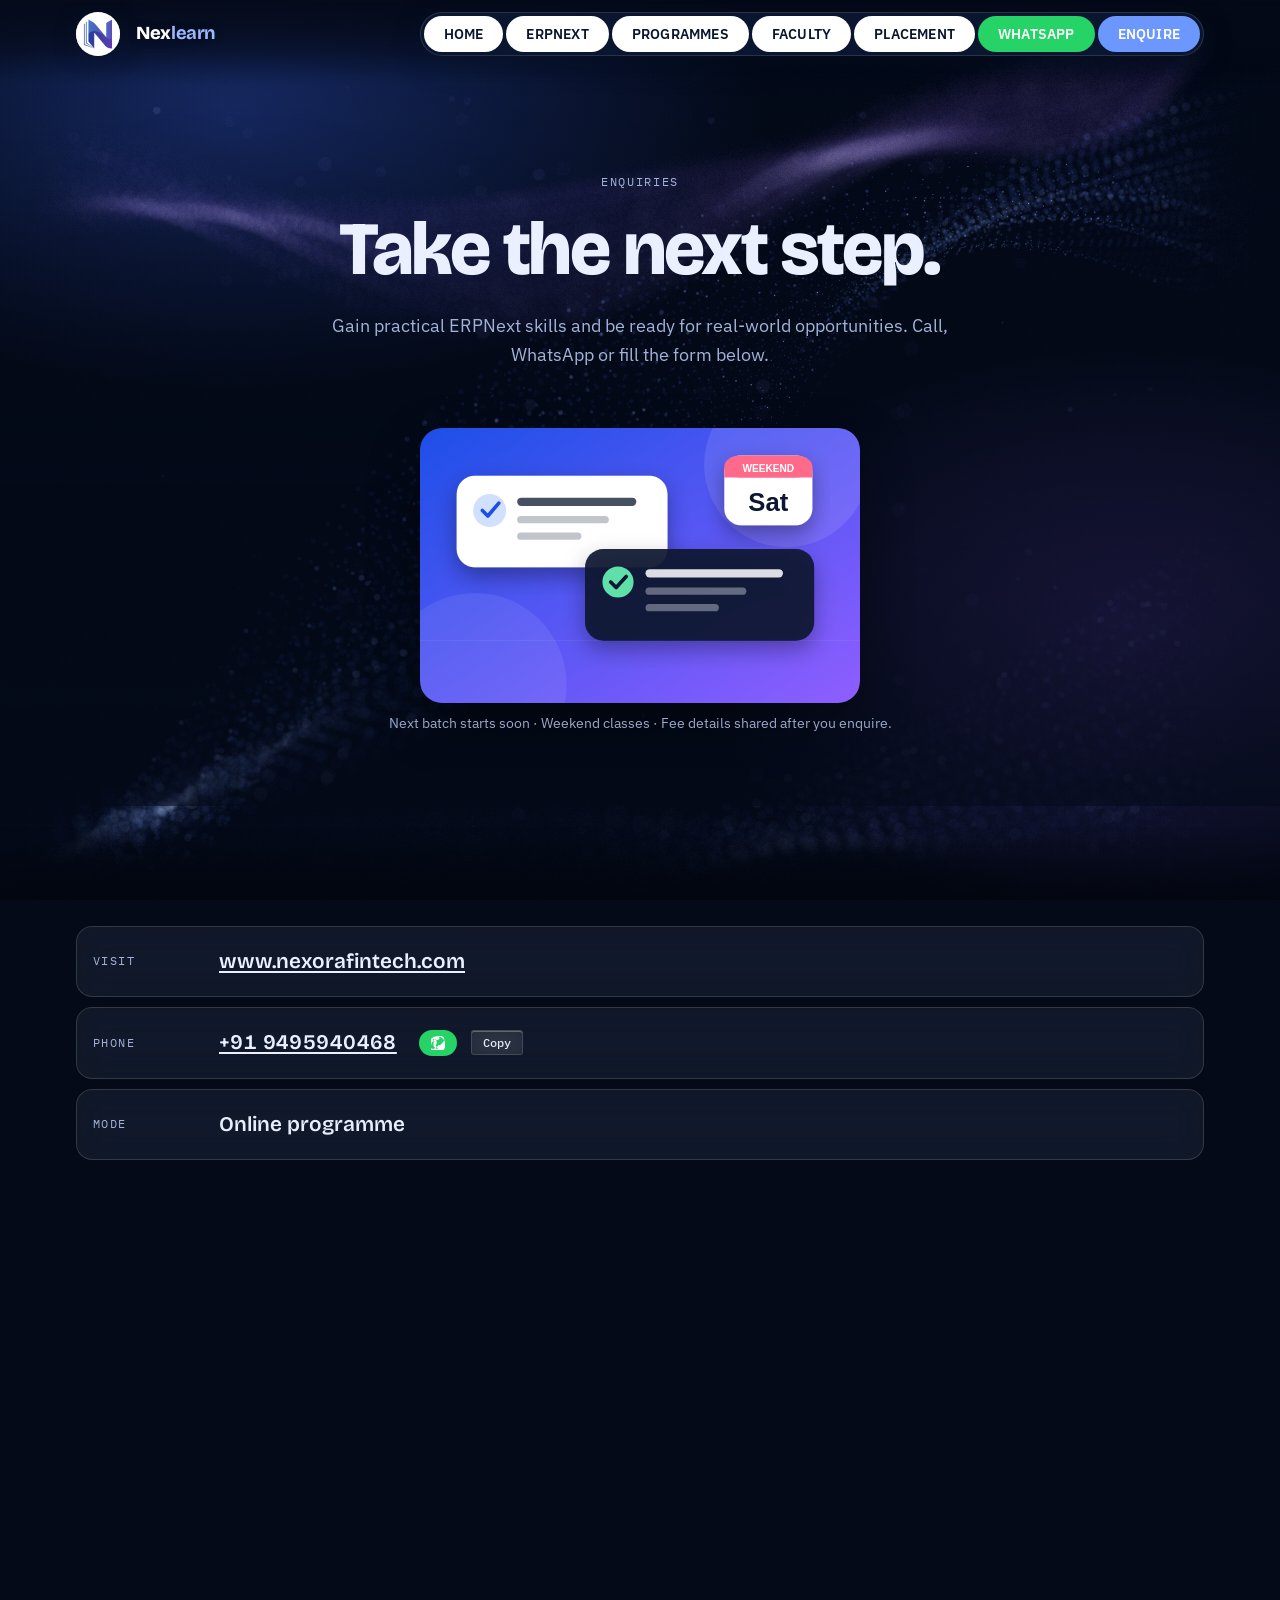
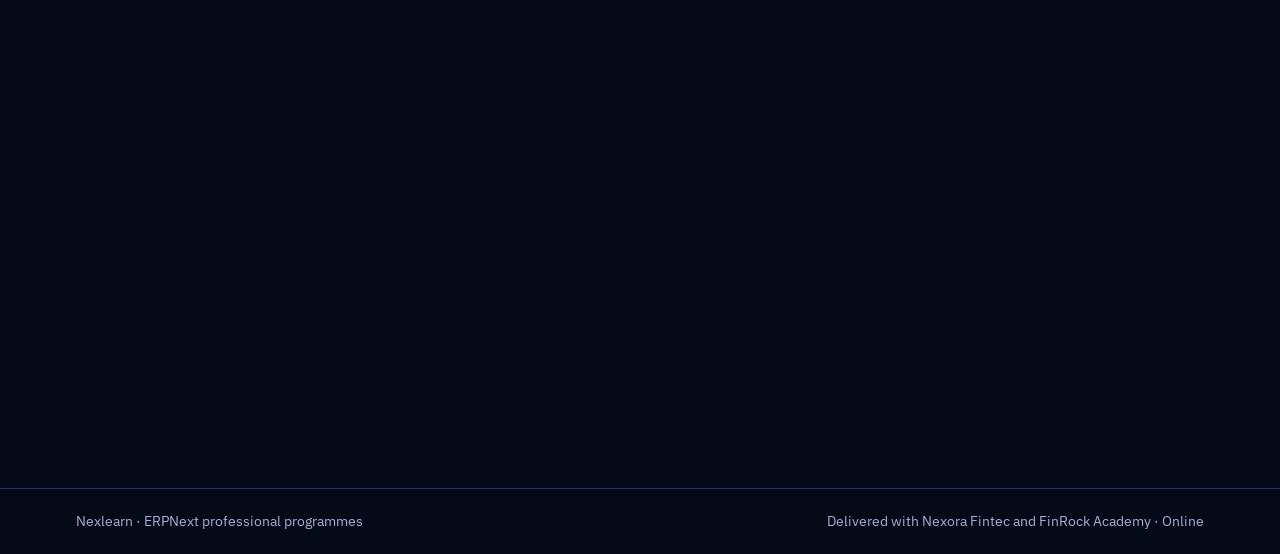
==== enquire.html @ 94a45666 "v1 completed" ====
<!doctype html>
<html lang="en" data-theme="dark">
<head>
  <meta charset="utf-8">
  <meta name="viewport" content="width=device-width,initial-scale=1,viewport-fit=cover">
  <meta name="claude:viewport-fit-sides" content="cover">
  <meta name="theme-color" content="#040A18">
  <meta name="color-scheme" content="dark">
  <meta name="description" content="Send us your enquiry about Nexlearn ERPNext programmes. Call, WhatsApp or fill the form.">
  <title>Enquire · Nexlearn</title>
  <link rel="preconnect" href="https://fonts.googleapis.com">
  <link rel="preconnect" href="https://fonts.gstatic.com" crossorigin>
  <link rel="stylesheet" href="https://fonts.googleapis.com/css2?family=Bricolage+Grotesque:opsz,wght@12..96,500..800&family=IBM+Plex+Sans:wght@400;500;600&family=IBM+Plex+Mono:wght@400;500&display=swap">
  <link rel="icon" href="data:image/svg+xml,%3Csvg xmlns='http://www.w3.org/2000/svg' viewBox='0 0 32 32'%3E%3Crect width='32' height='32' rx='6' fill='%231D4FE8'/%3E%3Cpath d='M9.5 23V9.5L22.5 22.5V9' fill='none' stroke='%23FFFFFF' stroke-width='3' stroke-linecap='round' stroke-linejoin='round'/%3E%3C/svg%3E">
  <link rel="stylesheet" href="assets/css/style.css?v=22">
</head>
<body>
<div class="fibers-bg" id="fibers-bg" aria-hidden="true"></div>
<div class="edge-blur edge-blur--top" aria-hidden="true">
  <div class="eb-layer" style="--blur:5px"></div>
  <div class="eb-layer" style="--blur:14px"></div>
  <div class="eb-layer" style="--blur:28px"></div>
</div>
<div class="edge-blur edge-blur--bottom" aria-hidden="true">
  <div class="eb-layer" style="--blur:5px"></div>
  <div class="eb-layer" style="--blur:14px"></div>
  <div class="eb-layer" style="--blur:28px"></div>
</div>
<header class="site-head">
  <div class="pn-wrap">
    <a class="pn-logo" href="index.html" aria-label="Nexlearn home"><img src="assets/img/nexlearn-mark.png" alt="Nexlearn logo" width="44" height="44"></a>
    <a class="pn-brand" href="index.html" aria-hidden="true" tabindex="-1">Nex<b>learn</b></a>
    <nav class="pill-nav" aria-label="Main">
      <button class="nav-toggle" aria-label="Menu" aria-expanded="false" aria-controls="nav-panel"><span class="nav-toggle-bar"></span><span class="nav-toggle-bar"></span><span class="nav-toggle-bar"></span></button>
      <ul class="pill-list" id="nav-list">
        <li><a href="index.html" class="pill-item"><span class="hover-circle" aria-hidden="true"></span><span class="label">Home</span></a></li>
        <li><a href="erpnext.html" class="pill-item"><span class="hover-circle" aria-hidden="true"></span><span class="label">ERPNext</span></a></li>
        <li><a href="programmes.html" class="pill-item"><span class="hover-circle" aria-hidden="true"></span><span class="label">Programmes</span></a></li>
        <li><a href="faculty.html" class="pill-item"><span class="hover-circle" aria-hidden="true"></span><span class="label">Faculty</span></a></li>
        <li><a href="placement.html" class="pill-item"><span class="hover-circle" aria-hidden="true"></span><span class="label">Placement</span></a></li>
        <li><a href="https://wa.me/919495940468" target="_blank" rel="noopener" class="pill-item pill-wa"><span class="hover-circle" aria-hidden="true"></span><span class="label">WhatsApp</span></a></li>
        <li><a href="enquire.html" class="pill-item pill-cta active"><span class="hover-circle" aria-hidden="true"></span><span class="label">Enquire</span></a></li>
      </ul>
    </nav>

    <div class="staggered-menu" id="nav-panel" aria-hidden="true">
      <div class="sm-scrim" aria-hidden="true"></div>
      <div class="sm-prelayers" aria-hidden="true">
        <div class="sm-prelayer" style="background: var(--band-accent)"></div>
        <div class="sm-prelayer" style="background: rgba(108, 151, 255, 0.30)"></div>
        <div class="sm-prelayer" style="background: var(--band-line)"></div>
      </div>
      <div class="sm-panel">
        <ul class="sm-list" role="list">
          <li><a href="index.html" class="sm-item" data-index="01"><span class="sm-label">Home</span></a></li>
          <li><a href="erpnext.html" class="sm-item" data-index="02"><span class="sm-label">ERPNext</span></a></li>
          <li><a href="programmes.html" class="sm-item" data-index="03"><span class="sm-label">Programmes</span></a></li>
          <li><a href="faculty.html" class="sm-item" data-index="04"><span class="sm-label">Faculty</span></a></li>
          <li><a href="placement.html" class="sm-item" data-index="05"><span class="sm-label">Placement</span></a></li>
          <li><a href="https://wa.me/919495940468" target="_blank" rel="noopener" class="sm-item sm-item-wa" data-index="06"><span class="sm-label">WhatsApp</span></a></li>
          <li><a href="enquire.html" class="sm-item sm-item-cta" data-index="07"><span class="sm-label">Enquire</span></a></li>
        </ul>
      </div>
    </div>
  </div>
</header>

<main>
  <section class="band hero reveal center-hero" aria-labelledby="page-title">
    <div class="wrap">
      <div class="hero-grid">
        <div>
          <p class="eyebrow">Enquiries</p>
          <h1 id="page-title">Take the next step.</h1>
          <p class="lead">Gain practical ERPNext skills and be ready for real-world opportunities. Call, WhatsApp or fill the form below.</p>
          <img class="enquire-art" src="assets/img/art/enquire-art.svg" width="480" height="300" alt="Illustration of enquiry confirmation cards and a weekend class calendar" loading="lazy" decoding="async">
          <p class="batch-info">Next batch starts soon · Weekend classes · Fee details shared after you enquire.</p>
        </div>
      </div>
    </div>
  </section>

  <section class="reveal reveal-delay-1">
    <div class="wrap">
      <dl class="contact">
        <div><dt>Visit</dt><dd><a href="https://www.nexorafintech.com" target="_blank" rel="noopener">www.nexorafintech.com</a></dd></div>
        <div>
          <dt>Phone</dt>
          <dd>
            <span class="line-copy"><a href="tel:+919495940468"><span class="num" id="ph1">+91 9495940468</span></a><a href="https://wa.me/919495940468" target="_blank" rel="noopener" class="wa-pill"><svg viewBox="0 0 24 24" fill="#fff" aria-hidden="true"><path d="M20.54 4.62c-5.65-5.65-14.78-5.65-20.43 0-5.65 5.66-5.65 14.79 0 20.44 2.83 2.83 6.54 4.38 10.22 4.38s7.39-1.55 10.22-4.37c5.65-5.65 5.65-14.78 0-20.43zM12 22c-4.42 0-8-3.58-8-8a7.94 7.94 0 0 1 2.19-5.63l-2.58-1.14a1 1 0 0 1 .6-1.85l3.24 1.66c.59.3 1.25.45 1.89.45.28 0 .57-.08.84-.24l2.93-1.15a7.6 7.6 0 0 0 1.75-2.34l-1.73-3.1a1 1 0 0 1 .29-.95l1.41-1.41c.4-.4 1.08-.22 1.2.19l3.1 1.73a7.6 7.6 0 0 0 2.33 1.75l1.15 2.93c.16.27.24.56.24.84 0 .64-.15 1.3-.45 1.89l-1.66 3.24c-.15.3-.42.58-.85.61a1 1 0 0 1-.53-.11L18 13.82a7.9 7.9 0 0 1-5.63 2.19C8.42 22 4.84 22 4 22a7.94 7.94 0 0 1-5.63-2.19C.2 19.18-.37 15.6 1.01 12.42c.7-1.61 2.1-2.89 3.71-3.44l1.14-2.58a1 1 0 0 1 1.85-.6l1.66 3.24c.3.59.45 1.25.45 1.89 0 .64-.08 1.24-.24 1.84l-1.15 2.93c-.09.27-.24.53-.39.79z"/></svg></a><button type="button" class="copy" data-target="ph1">Copy</button></span>
          </dd>
        </div>
        <div><dt>Mode</dt><dd>Online programme</dd></div>
      </dl>
    </div>
  </section>

  <section class="band reveal reveal-delay-2">
    <div class="wrap">
      <form class="enquire-form" name="enquiry" method="POST" action="https://formspree.io/f/your-form-id-here" novalidate>
        <!-- Replace the action above with your Formspree/Netlify endpoint to receive submissions. -->
        <div class="sec-head" style="margin-bottom:24px">
          <p class="eyebrow">Send us your details</p>
          <h2 style="margin:0 0 8px">We'll get back within one working day.</h2>
        </div>
        <div class="form-grid">
          <div>
            <label for="enq-name">Full name <span class="req" style="color:var(--accent)">*</span></label>
            <input type="text" id="enq-name" name="name" required placeholder="e.g. Aarti Sharma">
          </div>
          <div>
            <label for="enq-phone">WhatsApp phone <span class="req" style="color:var(--accent)">*</span></label>
            <input type="tel" id="enq-phone" name="phone" required placeholder="+91 98765 43210">
          </div>
          <div style="grid-column:1 / -1">
            <label for="enq-track">Track you're interested in</label>
            <div class="glide-select">
              <select id="enq-track" name="track">
                <option value="">Let us help you decide</option>
                <option value="functional">ERPNext Functional Learning</option>
                <option value="development">ERPNext Development Programme</option>
              </select>
            </div>
          </div>
          <div style="grid-column:1 / -1">
            <label for="enq-message">Message</label>
            <textarea id="enq-message" name="message" rows="4" placeholder="Tell us your background and when you'd like to start."></textarea>
          </div>
          <div style="grid-column:1 / -1; display:flex; gap:10px; align-items:flex-start">
            <button type="submit" class="btn btn-primary">Send enquiry</button>
            <div id="enq-toast" class="swipe-toast"></div>
          </div>
        </div>
      </form>
    </div>
  </section>
</main>

<footer>
  <div class="wrap">
    <span>Nexlearn · ERPNext professional programmes</span>
    <span>Delivered with Nexora Fintec and FinRock Academy · Online</span>
  </div>
</footer>
  <script src="assets/js/ghost-fibers.js" defer></script>
  <script src="assets/js/script.js?v=11" defer></script>
</body>
</html>
---- assets/css/style.css ----
body{margin:0}img{max-width:100%;height:auto}[hidden]:not([hidden=until-found i]){display:none!important}


/* Layout: ruled-ledger editorial page. Two dark bands (hero, enquiry) frame light ledger sections.
   The one bold move is the hero's linked document chain, Enquiry to Payment, in real ERPNext document names. */
:root {
  --font-display: "Bricolage Grotesque", "Helvetica Neue", Arial, sans-serif;
  --font-body: "IBM Plex Sans", system-ui, -apple-system, "Segoe UI", sans-serif;
  --font-mono: "IBM Plex Mono", ui-monospace, Menlo, Consolas, monospace;

  --paper: #F2F5FA;
  --card: #FFFFFF;
  --ink: #0A1630;
  --muted: #4B5877;
  --line: #D3DBEA;
  --accent: #1D4FE8;
  --on-accent: #FFFFFF;
  --accent-soft: #E3EBFF;
  --notice-bg: #FFF1D6;
  --notice-line: #E2B866;
  --notice-ink: #5A3A00;

  --band: #0A1630;
  --band-card: #101F42;
  --band-ink: #EAF0FF;
  --band-muted: #A3B3D8;
  --band-line: #25375F;
  --band-accent: #6C97FF;
  --band-ok: #5FE0A8;
  --band-ok-line: #1E5A44;
}
@media (prefers-color-scheme: dark) {
  :root:not([data-theme="light"]) {
    --paper: #070E20;
    --card: #0E1932;
    --ink: #E7EDFA;
    --muted: #9AA9CA;
    --line: #1F2E50;
    --accent: #6C97FF;
    --on-accent: #07102A;
    --accent-soft: #14244A;
    --notice-bg: #2E2208;
    --notice-line: #7A5A1A;
    --notice-ink: #FFD99A;
    --band: #040A18;
    --band-card: #0B1630;
    color-scheme: dark;
  }
}
:root[data-theme="dark"] {
  --paper: #070E20;
  --card: #0E1932;
  --ink: #E7EDFA;
  --muted: #9AA9CA;
  --line: #1F2E50;
  --accent: #6C97FF;
  --on-accent: #07102A;
  --accent-soft: #14244A;
  --notice-bg: #2E2208;
  --notice-line: #7A5A1A;
  --notice-ink: #FFD99A;
  --band: #040A18;
  --band-card: #0B1630;
  color-scheme: dark;
}

*, *::before, *::after { box-sizing: border-box; }
html { scroll-behavior: smooth; }
@media (prefers-reduced-motion: reduce) { html { scroll-behavior: auto; } }
body {
  background: var(--paper);
  color: var(--ink);
  font-family: var(--font-body);
  font-size: 16px;
  line-height: 1.6;
  -webkit-font-smoothing: antialiased;
}
body::before {
  content: "";
  position: fixed;
  inset: 0 0 auto;
  height: env(safe-area-inset-top, 0px);
  background: var(--paper);
  z-index: 40;
}
h1, h2, h3, h4 { font-family: var(--font-display); text-wrap: balance; margin: 0; line-height: 1.08; letter-spacing: -0.015em; }
p { margin: 0; }
ul, ol { margin: 0; padding: 0; list-style: none; }
a { color: var(--accent); text-underline-offset: 3px; }
:focus-visible { outline: 2px solid var(--accent); outline-offset: 3px; }
.band :focus-visible { outline-color: var(--band-accent); }

.wrap {
  max-width: 1160px;
  margin-inline: auto;
  padding-left: max(16px, env(safe-area-inset-left, 0px));
  padding-right: max(16px, env(safe-area-inset-right, 0px));
  padding-block: clamp(56px, 9vw, 104px);
}
section[id] { scroll-margin-top: 64px; }

.eyebrow {
  font-family: var(--font-mono);
  font-size: 0.75rem;
  letter-spacing: 0.14em;
  text-transform: uppercase;
  color: var(--muted);
}
.band .eyebrow { color: var(--band-muted); }
h2 { font-size: clamp(1.9rem, 4.2vw, 3rem); font-weight: 700; }
.lead { font-size: 1.125rem; color: var(--muted); max-width: 62ch; }
.band .lead { color: var(--band-muted); }
.sec-head { display: grid; gap: 16px; margin-bottom: clamp(32px, 5vw, 56px); }

.brand { display: inline-flex; align-items: center; gap: 10px; text-decoration: none; color: var(--ink); font-family: var(--font-display); font-weight: 700; font-size: 1.3rem; letter-spacing: -0.02em; }
.brand b { color: var(--accent); font-weight: 700; }
.brand-mark { width: 48px; height: 48px; flex: none; border-radius: 10px; display: block; }
.nav { display: flex; align-items: center; gap: 24px; font-size: 0.9rem; }
.nav a:not(.btn) { color: var(--muted); text-decoration: none; font-weight: 500; }
.nav a:not(.btn):hover { color: var(--ink); }
@media (max-width: 820px) { .nav a:not(.btn) { display: none; } }

.btn {
  display: inline-flex; align-items: center; justify-content: center; gap: 8px;
  padding: 11px 24px; border-radius: 9999px; border: 1px solid transparent;
  font: 600 0.95rem var(--font-body); text-decoration: none; cursor: pointer;
}
.btn-primary { background: var(--accent); color: var(--on-accent); }
.btn-primary:hover { filter: brightness(1.08); }
.btn-ghost { border-color: var(--line); color: var(--ink); background: transparent; }
.btn-ghost:hover { border-color: var(--accent); }
.band .btn-primary { background: var(--band-accent); color: #07102A; }
.band .btn-ghost { border-color: var(--band-line); color: var(--band-ink); }
.band .btn-ghost:hover { border-color: var(--band-accent); }

/* Bands */
.band { background: var(--band); color: var(--band-ink); }

/* Hero */
.hero .wrap { padding-top: clamp(40px, 7vw, 80px); padding-bottom: clamp(40px, 6vw, 72px); }
.hero-grid { display: grid; grid-template-columns: minmax(0, 1.08fr) minmax(0, 0.92fr); gap: clamp(32px, 5vw, 64px); align-items: center; }
@media (max-width: 920px) { .hero-grid { grid-template-columns: minmax(0, 1fr); } }
.hero h1 { font-size: clamp(2.5rem, 6.2vw, 4.7rem); font-weight: 800; margin: 18px 0 22px; letter-spacing: -0.03em; }
.hero h1 em { font-style: normal; color: var(--band-accent); }
.hero .lead { margin-bottom: 30px; }
.cta-row { display: flex; flex-wrap: wrap; gap: 12px; }
.facts { display: grid; grid-template-columns: repeat(4, minmax(0, 1fr)); gap: 0; margin: clamp(40px, 6vw, 64px) 0 0; border-top: 1px solid var(--band-line); }
.facts div { padding: 18px 20px 0 0; }
.facts dt { font-family: var(--font-mono); font-size: 0.72rem; letter-spacing: 0.12em; text-transform: uppercase; color: var(--band-muted); }
.facts dd { margin: 6px 0 0; font-family: var(--font-display); font-weight: 600; font-size: 1.25rem; line-height: 1.2; }
.facts dd small { display: block; font: 400 0.85rem var(--font-body); color: var(--band-muted); margin-top: 2px; }
@media (max-width: 760px) { .facts { grid-template-columns: repeat(2, minmax(0, 1fr)); } .facts div { padding-bottom: 14px; } }

/* Document chain */
.flow { background: var(--band-card); border: 1px solid var(--band-line); border-radius: 6px; padding: 20px 22px 18px; }
.flow-head { display: flex; justify-content: space-between; gap: 12px; flex-wrap: wrap; font-family: var(--font-mono); font-size: 0.72rem; letter-spacing: 0.12em; text-transform: uppercase; color: var(--band-muted); padding-bottom: 14px; border-bottom: 1px solid var(--band-line); }
.doc { position: relative; display: grid; grid-template-columns: 14px minmax(0, 1fr) auto; column-gap: 16px; align-items: center; padding: 15px 0; }
.doc:not(:last-child)::after { content: ""; position: absolute; left: 6px; top: 38px; bottom: -15px; width: 2px; background: var(--band-line); }
.node { width: 14px; height: 14px; border-radius: 50%; background: var(--band-accent); animation: pulse 4s infinite; }
.doc:nth-child(2) .node { animation-delay: 0.6s; }
.doc:nth-child(3) .node { animation-delay: 1.2s; }
.doc:nth-child(4) .node { animation-delay: 1.8s; }
.doc:nth-child(5) .node { animation-delay: 2.4s; }
@keyframes pulse { 0%, 55%, 100% { box-shadow: 0 0 0 0 rgba(108, 151, 255, 0); } 25% { box-shadow: 0 0 0 7px rgba(108, 151, 255, 0.28); } }
@media (prefers-reduced-motion: reduce) { .node { animation: none; } }
.doc-type { display: block; font-family: var(--font-display); font-weight: 600; font-size: 1.05rem; }
.doc-id { display: block; font-family: var(--font-mono); font-size: 0.78rem; color: var(--band-muted); overflow-wrap: anywhere; }
.doc-side { display: grid; justify-items: end; gap: 5px; text-align: right; }
.amt { font-family: var(--font-mono); font-size: 0.85rem; font-variant-numeric: tabular-nums; }
.pill { font-family: var(--font-mono); font-size: 0.66rem; letter-spacing: 0.1em; text-transform: uppercase; padding: 2px 8px; border-radius: 3px; border: 1px solid var(--band-line); color: var(--band-muted); }
.pill.ok { color: var(--band-ok); border-color: var(--band-ok-line); }
.flow-foot { margin-top: 6px; padding-top: 14px; border-top: 1px solid var(--band-line); font-size: 0.85rem; color: var(--band-muted); }
@media (max-width: 480px) {
  .doc { grid-template-columns: 14px minmax(0, 1fr); row-gap: 8px; }
  .doc-side { grid-column: 2; justify-items: start; text-align: left; grid-auto-flow: column; justify-content: start; gap: 10px; align-items: center; }
}

/* ERPNext overview */
.split { display: grid; grid-template-columns: minmax(0, 0.8fr) minmax(0, 1.2fr); gap: clamp(32px, 6vw, 80px); align-items: start; }
@media (max-width: 880px) { .split { grid-template-columns: minmax(0, 1fr); } }
.split .sticky { position: sticky; top: 96px; display: grid; gap: 18px; }
@media (max-width: 880px) { .split .sticky { position: static; } }
.modules li { display: grid; grid-template-columns: minmax(0, 190px) minmax(0, 1fr); gap: 8px 24px; padding: 16px 0; border-top: 1px solid var(--line); }
.modules li:last-child { border-bottom: 1px solid var(--line); }
.modules strong { font-family: var(--font-display); font-weight: 600; font-size: 1.15rem; }
.modules span { color: var(--muted); }

.benefits { display: grid; grid-template-columns: repeat(3, minmax(0, 1fr)); margin-top: clamp(40px, 6vw, 72px); border-top: 2px solid var(--ink); }
.benefits li { padding: 14px 16px 14px 0; border-bottom: 1px solid var(--line); font-weight: 500; display: flex; gap: 10px; align-items: baseline; }
.benefits li::before { content: ""; flex: none; width: 8px; height: 8px; background: var(--accent); transform: translateY(-1px); }
@media (max-width: 720px) { .benefits { grid-template-columns: minmax(0, 1fr); } }

.adopt-head { display: flex; flex-wrap: wrap; align-items: end; justify-content: space-between; gap: 24px; margin: clamp(56px, 8vw, 96px) 0 24px; }
.big-stat { font-family: var(--font-display); font-weight: 800; font-size: clamp(2.6rem, 7vw, 4.6rem); line-height: 1; letter-spacing: -0.03em; font-variant-numeric: tabular-nums; }
.big-stat small { display: block; font: 400 0.95rem var(--font-body); letter-spacing: 0; color: var(--muted); margin-top: 8px; }
.table-scroll { overflow-x: auto; }
table.ledger, table.adopt { width: 100%; border-collapse: collapse; }
.ledger th, .ledger td, .adopt th, .adopt td { text-align: left; vertical-align: top; padding: 13px 16px 13px 0; border-top: 1px solid var(--line); }
.ledger thead th, .adopt thead th { font-family: var(--font-mono); font-size: 0.72rem; letter-spacing: 0.12em; text-transform: uppercase; color: var(--muted); font-weight: 500; border-top: 2px solid var(--ink); }
.adopt tbody th { font-family: var(--font-display); font-weight: 600; font-size: 1.05rem; white-space: nowrap; }
.adopt td { color: var(--muted); }
.adopt tbody tr:last-child > * , .ledger tbody tr:last-child > * { border-bottom: 1px solid var(--line); }
.industries { margin-top: 20px; font-family: var(--font-mono); font-size: 0.8rem; letter-spacing: 0.04em; color: var(--muted); }
@media (max-width: 640px) {
  .adopt thead { display: none; }
  .adopt, .adopt tbody, .adopt tr, .adopt th, .adopt td { display: block; }
  .adopt tr { padding: 14px 0; border-top: 1px solid var(--line); }
  .adopt th, .adopt td { border: 0 !important; padding: 0; }
  .adopt tbody th { font-size: 1.1rem; }
}

/* Tracks */
.chooser { border: 1px solid var(--line); background: var(--card); border-radius: 6px; padding: clamp(18px, 3vw, 28px); display: grid; grid-template-columns: minmax(0, 1.1fr) minmax(0, 0.9fr); gap: clamp(20px, 4vw, 48px); margin-bottom: clamp(32px, 5vw, 56px); }
@media (max-width: 860px) { .chooser { grid-template-columns: minmax(0, 1fr); } }
.chooser fieldset { border: 0; margin: 0; padding: 0; min-width: 0; display: grid; gap: 8px; }
.chooser legend { font-family: var(--font-display); font-weight: 700; font-size: 1.3rem; padding: 0; margin-bottom: 12px; }
.opt { display: block; cursor: pointer; }
.opt input { position: absolute; opacity: 0; width: 1px; height: 1px; }
.opt span { display: block; padding: 12px 14px 12px 42px; border: 1px solid var(--line); border-radius: 4px; position: relative; font-weight: 500; }
.opt span::before { content: ""; position: absolute; left: 14px; top: 50%; width: 16px; height: 16px; border: 2px solid var(--muted); border-radius: 50%; transform: translateY(-50%); }
.opt input:checked + span { border-color: var(--accent); background: var(--accent-soft); }
.opt input:checked + span::before { border-color: var(--accent); background: radial-gradient(circle, var(--accent) 0 4px, transparent 5px); }
.opt input:focus-visible + span { outline: 2px solid var(--accent); outline-offset: 2px; }
.pick { background: var(--band); color: var(--band-ink); border-radius: 4px; padding: 24px; display: grid; gap: 12px; align-content: start; }
.pick .eyebrow { color: var(--band-muted); }
.pick h3 { font-size: 1.7rem; font-weight: 700; }
.pick p { color: var(--band-muted); }
.pick a { color: var(--band-accent); font-weight: 600; }

.tracks { display: grid; grid-template-columns: repeat(2, minmax(0, 1fr)); gap: clamp(16px, 3vw, 32px); }
@media (max-width: 900px) { .tracks { grid-template-columns: minmax(0, 1fr); } }
.track { background: var(--card); border: 1px solid var(--line); border-radius: 6px; padding: clamp(20px, 3vw, 32px); display: grid; gap: 20px; align-content: start; min-width: 0; }
.track h3 { font-size: clamp(1.6rem, 3vw, 2.1rem); font-weight: 700; margin-top: 6px; }
.specs { display: flex; flex-wrap: wrap; gap: 8px; }
.specs li { font-family: var(--font-mono); font-size: 0.76rem; padding: 4px 10px; border: 1px solid var(--line); border-radius: 3px; color: var(--muted); }
.track h4 { font-family: var(--font-mono); font-size: 0.72rem; letter-spacing: 0.14em; text-transform: uppercase; color: var(--muted); font-weight: 500; }
.checks { display: grid; gap: 8px; margin-top: 10px; }
.checks li { display: flex; gap: 12px; align-items: baseline; }
.checks li::before { content: ""; flex: none; width: 10px; height: 6px; border-left: 2px solid var(--accent); border-bottom: 2px solid var(--accent); transform: translateY(-2px) rotate(-45deg); }
.code-box { margin: 0; background: var(--band); color: var(--band-ink); border-radius: 4px; padding: 16px 18px; overflow-x: auto; font: 0.8rem/1.65 var(--font-mono); }
.code-box .k { color: #8FB0FF; }
.code-box .s { color: #7EE2B0; }
.code-box .c { color: #7F90B8; }
.code-cap { font-size: 0.82rem; color: var(--muted); margin-top: -8px; }

.curr-head { margin: clamp(56px, 8vw, 96px) 0 24px; display: grid; gap: 12px; }
.curr-head h3 { font-size: clamp(1.6rem, 3.4vw, 2.3rem); font-weight: 700; }
.ledger tbody th { font-family: var(--font-mono); font-weight: 500; color: var(--accent); width: 76px; font-variant-numeric: tabular-nums; }
.ledger td { width: 50%; }
.ledger thead th:first-child { width: 76px; }
@media (max-width: 700px) {
  .ledger thead { position: absolute; left: -9999px; }
  .ledger, .ledger tbody, .ledger tr, .ledger th, .ledger td { display: block; }
  .ledger tr { border-top: 1px solid var(--line); padding: 14px 0; }
  .ledger th, .ledger td { border: 0 !important; padding: 0; width: auto !important; }
  .ledger tbody th { margin-bottom: 6px; }
  .ledger td { display: grid; grid-template-columns: 96px minmax(0, 1fr); gap: 8px; padding: 3px 0; }
  .ledger td::before { content: attr(data-label); font-family: var(--font-mono); font-size: 0.7rem; letter-spacing: 0.1em; text-transform: uppercase; color: var(--muted); padding-top: 3px; }
}

.projects { display: grid; grid-template-columns: repeat(2, minmax(0, 1fr)); gap: clamp(20px, 4vw, 48px); margin-top: clamp(48px, 7vw, 80px); }
@media (max-width: 900px) { .projects { grid-template-columns: minmax(0, 1fr); } }
.projects h4 { font-family: var(--font-display); font-size: 1.3rem; font-weight: 700; margin-bottom: 6px; }
.projects p { color: var(--muted); margin-bottom: 16px; }
.steps { counter-reset: step; display: flex; flex-wrap: wrap; gap: 8px; }
.steps li { counter-increment: step; display: flex; align-items: center; gap: 8px; font-weight: 500; }
.steps li::before { content: counter(step); font-family: var(--font-mono); font-size: 0.72rem; width: 22px; height: 22px; display: grid; place-items: center; background: var(--accent-soft); color: var(--accent); border-radius: 3px; }
.steps li:not(:last-child)::after { content: "→"; color: var(--muted); margin-left: 4px; }

/* Faculty */
.faculty { display: grid; gap: 0; }
.person { display: grid; grid-template-columns: minmax(0, 0.8fr) minmax(0, 1.2fr); gap: clamp(24px, 5vw, 64px); padding: clamp(24px, 4vw, 40px) 0; border-top: 1px solid var(--line); }
.person:last-child { border-bottom: 1px solid var(--line); }
@media (max-width: 860px) { .person { grid-template-columns: minmax(0, 1fr); } }
.id { display: grid; grid-template-columns: 72px minmax(0, 1fr); gap: 18px; align-items: start; }
.mono { width: 72px; height: 72px; display: grid; place-items: center; background: var(--ink); color: var(--paper); border-radius: 4px; font-family: var(--font-display); font-weight: 700; font-size: 1.6rem; }
.id h3 { font-size: 1.6rem; font-weight: 700; }
.role { color: var(--accent); font-weight: 600; }
.meta { color: var(--muted); font-size: 0.95rem; margin-top: 6px; }
.tags { display: flex; flex-wrap: wrap; gap: 6px; margin-top: 12px; }
.tags li { font-family: var(--font-mono); font-size: 0.72rem; padding: 3px 9px; border: 1px solid var(--line); border-radius: 3px; color: var(--muted); }
.person .ln { display: inline-block; margin-top: 12px; font-family: var(--font-mono); font-size: 0.8rem; overflow-wrap: anywhere; }
.learn h4 { font-size: 1.4rem; font-weight: 700; margin-bottom: 4px; }
.learn p { color: var(--muted); margin-bottom: 14px; }
.learn ul { display: grid; grid-template-columns: repeat(2, minmax(0, 1fr)); gap: 0 24px; }
.learn li { padding: 10px 0; border-top: 1px solid var(--line); }
@media (max-width: 520px) { .learn ul { grid-template-columns: minmax(0, 1fr); } }
.duo { margin-top: 28px; font-family: var(--font-display); font-weight: 600; font-size: 1.2rem; }
.duo span { color: var(--muted); font-weight: 500; }

/* Placement */
.notice { background: var(--notice-bg); border: 1px solid var(--notice-line); color: var(--notice-ink); border-radius: 4px; padding: 18px 20px; max-width: 62ch; }
.notice strong { display: block; font-family: var(--font-display); font-size: 1.15rem; margin-bottom: 4px; }
.services { display: grid; grid-template-columns: repeat(2, minmax(0, 1fr)); gap: 0 32px; }
@media (max-width: 560px) { .services { grid-template-columns: minmax(0, 1fr); } }
.services li { padding: 16px 0; border-top: 1px solid var(--line); }
.services strong { display: block; font-family: var(--font-display); font-size: 1.1rem; font-weight: 600; }
.services span { color: var(--muted); font-size: 0.95rem; }
.who { margin-top: clamp(48px, 7vw, 80px); }
.who h3 { font-size: clamp(1.6rem, 3.2vw, 2.2rem); font-weight: 700; margin-bottom: 8px; }
.who-grid { display: grid; grid-template-columns: repeat(3, minmax(0, 1fr)); gap: 0 32px; margin-top: 24px; }
@media (max-width: 760px) { .who-grid { grid-template-columns: minmax(0, 1fr); } }
.who-grid li { padding: 16px 0; border-top: 2px solid var(--ink); }
.who-grid strong { display: block; font-family: var(--font-display); font-size: 1.2rem; font-weight: 600; }
.who-grid span { color: var(--muted); }

/* Enquiry */
.enquire-grid { display: grid; grid-template-columns: minmax(0, 1fr) minmax(0, 1fr); gap: clamp(32px, 6vw, 80px); }
@media (max-width: 860px) { .enquire-grid { grid-template-columns: minmax(0, 1fr); } }
.enquire h2 { font-size: clamp(2.2rem, 5.2vw, 3.8rem); font-weight: 800; letter-spacing: -0.03em; margin: 16px 0 18px; }
.contact { border-top: 1px solid var(--band-line); }
.contact > div { display: grid; grid-template-columns: 110px minmax(0, 1fr); gap: 16px; padding: 18px 0; border-bottom: 1px solid var(--band-line); align-items: center; }
.contact dt { font-family: var(--font-mono); font-size: 0.72rem; letter-spacing: 0.12em; text-transform: uppercase; color: var(--band-muted); }
.contact dd { margin: 0; display: grid; gap: 10px; font-family: var(--font-display); font-weight: 600; font-size: 1.3rem; }
.contact a { color: var(--band-ink); overflow-wrap: anywhere; }
.line-copy { display: flex; align-items: center; gap: 14px; flex-wrap: wrap; }
.num { font-variant-numeric: tabular-nums; letter-spacing: 0.02em; }
.copy { background: transparent; color: var(--band-ink); border: 1px solid var(--band-line); border-radius: 3px; padding: 4px 11px; font: 500 0.75rem var(--font-mono); cursor: pointer; }
.copy:hover { border-color: var(--band-accent); }
.about { display: grid; grid-template-columns: repeat(2, minmax(0, 1fr)); gap: clamp(20px, 4vw, 48px); margin-top: clamp(48px, 7vw, 80px); padding-top: 28px; border-top: 1px solid var(--band-line); }
@media (max-width: 700px) { .about { grid-template-columns: minmax(0, 1fr); } }
.about h4 { font-size: 1.15rem; font-weight: 600; margin-bottom: 6px; }
.about p { color: var(--band-muted); font-size: 0.95rem; }
footer .wrap { padding-block: 22px; display: flex; flex-wrap: wrap; justify-content: space-between; gap: 8px 24px; font-size: 0.85rem; color: var(--band-muted); }
footer { background: var(--band); border-top: 1px solid var(--band-line); }

/* Enquiry form */
.form-grid {
  display: grid;
  grid-template-columns: repeat(2, minmax(0, 1fr));
  gap: 16px;
  margin-top: 12px;
}
@media (max-width: 600px) {
  .form-grid { grid-template-columns: minmax(0, 1fr); }
}
.enquire-form label {
  display: block;
  font-family: var(--font-mono);
  font-size: 0.72rem;
  letter-spacing: 0.12em;
  text-transform: uppercase;
  color: var(--muted);
  margin-bottom: 6px;
}
.enquire-form input, .enquire-form select, .enquire-form textarea {
  width: 100%;
  padding: 10px 12px;
  border: 1px solid var(--line);
  border-radius: 4px;
  font: 400 0.95rem var(--font-body);
  color: var(--ink);
  background: var(--card);
}
.enquire-form input:focus, .enquire-form select:focus, .enquire-form textarea:focus {
  outline: 2px solid var(--accent);
  outline-offset: 2px;
  border-color: var(--accent);
}
.enquire-form textarea { resize: vertical; min-height: 100px; }
.req { font-weight: 700; }
.batch-info { font-size: 0.9rem; color: var(--muted); margin-top: 8px; }

/* Anchor offset for sticky header */
#curriculum { scroll-margin-top: 64px; }

/* ============ Scroll Reveal ============ */
.reveal {
  opacity: 0;
  transform: translateY(24px);
  transition: opacity 0.7s ease, transform 0.7s ease;
}
.reveal.revealed {
  opacity: 1;
  transform: translateY(0);
}
.reveal-delay-1 { transition-delay: 0.1s; }
.reveal-delay-2 { transition-delay: 0.2s; }
.reveal-delay-3 { transition-delay: 0.3s; }

/* ============ Title Animation ============ */
@keyframes title-reveal {
  0% { opacity: 0; transform: translateY(16px) scale(0.97); }
  60% { transform: scale(1.02); }
  100% { opacity: 1; transform: translateY(0) scale(1); }
}

.hero h1 {
  animation: title-reveal 0.9s ease-out forwards;
}

/* Centered hero titles on inner pages */
.center-hero .eyebrow,
.center-hero .lead,
.center-hero h1 {
  text-align: center;
}
.center-hero .cta-row {
  justify-content: center;
}
.center-hero .hero-grid > div:first-child {
  grid-column: 1 / -1;
  display: flex;
  flex-direction: column;
  align-items: center;
  text-align: center;
}

/* WhatsApp pill link */
.wa-pill {
  display: inline-flex;
  align-items: center;
  gap: 6px;
  margin-left: 8px;
  padding: 6px 12px;
  background: #25D366;
  color: #fff;
  border-radius: 9999px;
  text-decoration: none;
  font-size: 0.85rem;
  font-weight: 600;
  vertical-align: middle;
}
.wa-pill svg {
  display: block;
  width: 14px;
  height: 14px;
}
.wa-pill:hover {
  background: #1eb458;
  filter: brightness(1.05);
}

/* WhatsApp pill in navbar */
.pill-wa {
  background: #25D366 !important;
  color: #fff !important;
}
.pill-wa .label { color: #fff !important; }
.pill-wa .hover-circle { background: rgba(255,255,255,0.2) !important; }
.sm-item-wa {
  background: #25D366;
  color: #fff;
  border-radius: 10px;
  padding: 11px 16px;
  display: inline-block;
  font-size: 0.95rem;
  transform: translateY(30px);
  transition: transform 0.7s cubic-bezier(0.7, 0, 0.2, 1);
  transition-delay: 0.64s;
  text-decoration: none;
}
.staggered-menu.open .sm-item-wa { transform: translateY(0); }
  grid-column: 1 / -1;
  display: flex;
  flex-direction: column;
  align-items: center;
  text-align: center;
}

/* ============ Counter / Count Up ============ */
.count-up {
  font-variant-numeric: tabular-nums;
  will-change: transform;
}

/* ============ Jelly Radio ============ */
.jelly-fieldset {
  position: relative;
}
.jelly-opt {
  display: block;
  cursor: pointer;
  padding: 12px 14px 12px 44px;
  border: 1px solid var(--line);
  border-radius: 10px;
  margin-bottom: 10px;
  position: relative;
  font-weight: 500;
  transition: all 0.4s cubic-bezier(0.68, -0.55, 0.27, 1.55);
}
.jelly-opt input {
  position: absolute;
  opacity: 0;
  width: 1px;
  height: 1px;
}
.jelly-opt::before {
  content: "";
  position: absolute;
  left: 14px;
  top: 50%;
  width: 18px;
  height: 18px;
  border: 2px solid var(--muted);
  border-radius: 50%;
  transform: translateY(-50%);
  transition: all 0.4s cubic-bezier(0.68, -0.55, 0.27, 1.55);
}
.jelly-opt input:checked + .jelly-opt { /* placeholder, real targeting below */ }
.jelly-opt input:checked ~ span,
.jelly-opt input:checked + span {
  border-color: var(--accent);
  background: var(--accent-soft);
  transform: scale(1.02);
}
.jelly-opt input:checked + span::before {
  border-color: var(--accent);
  background: radial-gradient(circle, var(--accent) 0 6px, transparent 7px);
  transform: translateY(-50%) scale(1.3);
  box-shadow: 0 0 0 4px var(--accent-soft);
}
.jelly-opt span {
  display: block;
  position: relative;
  transition: all 0.4s cubic-bezier(0.68, -0.55, 0.27, 1.55);
}
.jelly-opt input:focus-visible + span {
  outline: 2px solid var(--accent);
  outline-offset: 2px;
}

/* ============ Warm Tooltip ============ */
.tooltip {
  position: relative;
  display: inline-flex;
  align-items: center;
}
.tooltip-text {
  position: absolute;
  bottom: 125%;
  left: 50%;
  transform: translateX(-50%);
  padding: 6px 10px;
  border-radius: 4px;
  background: var(--ink);
  color: #fff;
  font-size: 0.75rem;
  font-family: var(--font-body);
  white-space: nowrap;
  opacity: 0;
  pointer-events: none;
  transition: opacity 0.2s ease, transform 0.2s ease;
  transform: translateX(-50%) translateY(6px);
  z-index: 20;
}
.tooltip-text::after {
  content: "";
  position: absolute;
  top: 100%;
  left: 50%;
  transform: translateX(-50%);
  border: 5px solid transparent;
  border-top-color: var(--ink);
}
.tooltip:hover .tooltip-text {
  opacity: 1;
  transform: translateX(-50%) translateY(0);
}

/* ============ Glide Select ============ */
.glide-select {
  position: relative;
  display: inline-block;
  width: 100%;
}
.glide-select select {
  width: 100%;
  padding: 10px 14px;
  border: 1px solid var(--line);
  border-radius: 6px;
  font: 400 0.95rem var(--font-body);
  color: var(--ink);
  background: var(--card);
  appearance: none;
  cursor: pointer;
}
.glide-select select:focus {
  outline: 2px solid var(--accent);
  outline-offset: 2px;
  border-color: var(--accent);
}
.glide-select::after {
  content: "▾";
  position: absolute;
  right: 12px;
  top: 50%;
  transform: translateY(-50%);
  font-size: 0.65rem;
  color: var(--muted);
  pointer-events: none;
}

/* ============ Swipe Toast ============ */
.swipe-toast {
  position: fixed;
  bottom: 24px;
  left: 50%;
  transform: translateX(-50%) translateY(120px);
  padding: 12px 20px;
  border-radius: 8px;
  background: #0B1630;
  color: #fff;
  border: 1px solid rgba(255,255,255,.18);
  font-size: 0.9rem;
  box-shadow: 0 10px 30px rgba(0,0,0,0.45);
  opacity: 0;
  pointer-events: none;
  transition: transform 0.4s cubic-bezier(0.23, 1, 0.32, 1), opacity 0.3s ease;
  z-index: 60;
  max-width: 90%;
  text-align: center;
}
.swipe-toast.show {
  transform: translateX(-50%) translateY(0);
  opacity: 1;
}
.swipe-toast.success { background: var(--band-ok-line); }
.swipe-toast.error { background: #7a1f1f; }

/* ============ Faculty Holo Card ============ */
.person .id {
  position: relative;
  overflow: hidden;
}
.person .mono {
  position: relative;
  z-index: 2;
  background: linear-gradient(135deg, var(--ink), #1D4FE8);
  box-shadow: 0 0 20px rgba(29, 79, 232, 0.35);
}
.person:hover .mono {
  box-shadow: 0 0 30px rgba(29, 79, 232, 0.6);
  transform: scale(1.05);
  transition: all 0.4s ease;
}

/* ============ Glitch Text ============ */
.glitch-text {
  position: relative;
  display: inline-block;
}
.glitch-text::before,
.glitch-text::after {
  content: attr(data-text);
  position: absolute;
  top: 0;
  left: 0;
  width: 100%;
  height: 100%;
  background: transparent;
  overflow: hidden;
}
.glitch-text::before {
  left: 2px;
  text-shadow: -1px 0 #ff00c1;
  clip: rect(24px, 550px, 90px, 0);
  animation: glitch-anim-1 2.5s infinite linear alternate-reverse;
}
.glitch-text::after {
  left: -2px;
  text-shadow: -1px 0 #00fff9;
  clip: rect(85px, 550px, 140px, 0);
  animation: glitch-anim-2 3s infinite linear alternate-reverse;
}
@keyframes glitch-anim-1 {
  0% { clip: rect(60px, 9999px, 120px, 0); }
  20% { clip: rect(10px, 9999px, 80px, 0); }
  40% { clip: rect(120px, 9999px, 10px, 0); }
  60% { clip: rect(40px, 9999px, 150px, 0); }
  80% { clip: rect(200px, 9999px, 60px, 0); }
  100% { clip: rect(10px, 9999px, 90px, 0); }
}
@keyframes glitch-anim-2 {
  0% { clip: rect(15px, 9999px, 100px, 0); }
  30% { clip: rect(90px, 9999px, 10px, 0); }
  50% { clip: rect(30px, 9999px, 140px, 0); }
  70% { clip: rect(110px, 9999px, 20px, 0); }
  100% { clip: rect(40px, 9999px, 70px, 0); }
}

/* Stepper for existing .steps lists */
.steps {
  position: relative;
  display: flex;
  flex-direction: column;
  gap: 10px;
  padding-left: 34px;
}
.steps li {
  position: relative;
  display: flex;
  align-items: center;
  gap: 10px;
  font-weight: 500;
  padding: 6px 0;
}
.steps li::before {
  content: "";
  position: absolute;
  left: -34px;
  top: 50%;
  width: 10px;
  height: 10px;
  background: var(--accent-soft);
  border: 2px solid var(--accent);
  border-radius: 50%;
  transform: translateY(-50%) scale(0.6);
  transition: all 0.4s ease;
}
.steps li::after {
  content: "";
  position: absolute;
  left: -29px;
  top: 12px;
  bottom: 12px;
  width: 2px;
  background: var(--line);
  z-index: -1;
}
.steps li:first-child::after { top: 22px; }
.steps li:last-child::after { display: none; }
.steps li.revealed::before {
  background: var(--accent);
  transform: translateY(-50%) scale(1);
  box-shadow: 0 0 0 6px var(--accent-soft);
}

/* ============ ReactBits-style Pill Nav ============ */
:root { --pn-base: #0A1630; --pn-pill: #ffffff; --pn-pill-text: #0A1630; --pn-hover-text: #ffffff; --pn-h: 44px; }
.site-head { position: sticky; top: calc(env(safe-area-inset-top, 0px) + 12px); z-index: 50; height: var(--pn-h); }
.site-head .pn-wrap { max-width: 1160px; margin: 0 auto; padding: 0 16px; display: flex; align-items: center; justify-content: space-between; gap: 12px; position: relative; }
.site-head .pn-wrap > * { pointer-events: auto; }
.pn-logo { width: var(--pn-h); height: var(--pn-h); border-radius: 50%; background: #fff; display: grid; place-items: center; padding: 6px; box-shadow: 0 6px 24px rgba(10,22,48,.25), inset 0 0 0 1px rgba(255,255,255,.6); transition: transform .4s ease; flex: none; }
.pn-logo:hover { transform: rotate(360deg); }
.pn-logo img { width: 100%; height: 100%; object-fit: contain; display: block; }
.pn-brand { margin-right: auto; margin-left: 4px; font-family: var(--font-display); font-weight: 800; font-size: 1.15rem; letter-spacing: -.02em; color: #fff; text-decoration: none; mix-blend-mode: normal; text-shadow: 0 1px 8px rgba(0,0,0,.35); }
.pn-brand b { color: #9DB8FF; }
nav.pill-nav { display: flex; align-items: center; }
.pill-list { display: flex; align-items: center; gap: 3px; height: var(--pn-h); padding: 3px; border-radius: 999px; background: var(--pn-base); box-shadow: 0 8px 30px rgba(10,22,48,.3); border: 1px solid rgba(255,255,255,.12); }
.pill-list > li { display: flex; height: 100%; }
a.pill-item { position: relative; overflow: hidden; display: inline-flex; align-items: center; justify-content: center; height: 100%; padding: 0 20px; border-radius: 999px; background: var(--pn-pill); color: var(--pn-pill-text); text-decoration: none; font-weight: 600; font-size: 14px; letter-spacing: .2px; white-space: nowrap; text-transform: uppercase; }
a.pill-item .hover-circle { position: absolute; left: 50%; bottom: -60%; width: 200%; aspect-ratio: 1; border-radius: 50%; background: var(--pn-base); transform: translateX(-50%) scale(0); transform-origin: 50% 100%; transition: transform .45s cubic-bezier(.3,.7,.2,1); z-index: 1; }
a.pill-item .label { position: relative; z-index: 2; transition: color .3s; }
a.pill-item:hover .hover-circle, a.pill-item.active .hover-circle { transform: translateX(-50%) scale(1.2); }
a.pill-item:hover .label, a.pill-item.active .label { color: var(--pn-hover-text); }
a.pill-item::after { content: ""; position: absolute; left: 50%; bottom: -6px; width: 8px; height: 8px; border-radius: 50%; background: var(--pn-base); transform: translateX(-50%) scale(0); transition: transform .3s; z-index: 4; }
a.pill-item.active::after { transform: translateX(-50%) scale(1); bottom: 3px; background: #6C97FF; width: 5px; height: 5px; }
a.pill-item.pill-cta { background: var(--accent); color: #fff; }
a.pill-item.pill-cta .label { color: #fff; }
a.pill-item.pill-cta .hover-circle { background: #0A1630; }
.nav-toggle { display: none; position: relative; z-index: 55; width: var(--pn-h); height: var(--pn-h); border-radius: 50%; background: var(--pn-base); border: 1px solid rgba(255,255,255,.12); cursor: pointer; pointer-events: auto; padding: 0; flex-direction: column; align-items: center; justify-content: center; gap: 5px; box-shadow: 0 8px 30px rgba(10,22,48,.3); }
.nav-toggle-bar { display: block; width: 18px; height: 2px; background: #fff; border-radius: 2px; transition: transform .3s, opacity .3s; }
.nav-toggle[aria-expanded="true"] .nav-toggle-bar:nth-child(1) { transform: translateY(7px) rotate(45deg); }
.nav-toggle[aria-expanded="true"] .nav-toggle-bar:nth-child(2) { opacity: 0; }
.nav-toggle[aria-expanded="true"] .nav-toggle-bar:nth-child(3) { transform: translateY(-7px) rotate(-45deg); }
@media (max-width: 820px) {
  .nav-toggle { display: flex !important; position: relative; z-index: 55; pointer-events: auto; }
  nav.pill-nav { position: static; }
  .pill-list { display: none !important; position: absolute; top: calc(var(--pn-h) + 10px); left: 16px; right: 16px; height: auto; flex-direction: column; align-items: stretch; gap: 4px; padding: 10px; border-radius: 24px; background: rgba(10,22,48,.88); backdrop-filter: blur(24px) saturate(1.6); -webkit-backdrop-filter: blur(24px) saturate(1.6); }
  .pill-list.open { display: flex !important; }
  .pill-list > li { height: 46px; }
  a.pill-item { width: 100%; }
  .pn-brand { font-size: 1.05rem; }
}

/* ============ Ghost Fibers background + dark glass ============ */
html { background: #040A18; }
body { background: transparent; }
body::before { display: none; }

.fibers-bg {
  position: fixed; top: 0; left: 0; width: 100%;
  height: 100vh; height: 100lvh;           /* lvh: no resize/re-render when the mobile URL bar collapses */
  z-index: -1; pointer-events: none; overflow: hidden;
  background:
    radial-gradient(60% 45% at 18% 12%, rgba(61,107,255,.35), transparent 70%),
    radial-gradient(50% 45% at 88% 70%, rgba(143,94,255,.30), transparent 70%),
    #040A18;                                  /* also the fallback when WebGL2 is unavailable */
}
.fibers-bg::after {                           /* keeps body copy legible over bright fibers */
  content: ""; position: absolute; inset: 0;
  background: linear-gradient(180deg, rgba(4,10,24,.04) 0%, rgba(4,10,24,.35) 100%);
}
.ghost-fibers-canvas { position: absolute; inset: 0; display: block; width: 100%; height: 100%; }

/* sections sit on the fibers: hero/enquiry nearly clear, content sections get a scrim */
.band { background: transparent; }
.hero::before, .enquire::before { display: none; }
.hero, .enquire { position: relative; }
.hero { background: linear-gradient(180deg, rgba(4,10,24,0) 0%, rgba(4,10,24,.58) 100%); }
#erpnext { background: rgba(4,10,24,.58); }
#programmes, #placement { position: relative; background: rgba(6,13,32,.74) !important; border-block: 1px solid rgba(255,255,255,.08) !important; }
#faculty { background: rgba(4,10,24,.58); }
.enquire { background: rgba(4,10,24,.30); }
footer { background: rgba(4,10,24,.82); }

.glass-card, .flow, .facts div, .track, .chooser, .contact > div, .enquire-form, .who-grid li {
  -webkit-backdrop-filter: blur(16px) saturate(1.4); backdrop-filter: blur(16px) saturate(1.4);
}
.flow { background: linear-gradient(135deg, rgba(255,255,255,.14), rgba(255,255,255,.04)) !important; border: 1px solid rgba(255,255,255,.22) !important; border-radius: 22px !important; box-shadow: 0 20px 50px rgba(0,0,0,.35), inset 0 1px 0 rgba(255,255,255,.35); margin: 0; }
.facts { border-top: 0 !important; gap: 14px; }
.facts div { padding: 16px 18px !important; background: linear-gradient(135deg, rgba(255,255,255,.12), rgba(255,255,255,.03)); border: 1px solid rgba(255,255,255,.18); border-radius: 18px; box-shadow: inset 0 1px 0 rgba(255,255,255,.28), 0 10px 30px rgba(0,0,0,.2); }
.btn-ghost { background: rgba(255,255,255,.10) !important; -webkit-backdrop-filter: blur(14px); backdrop-filter: blur(14px); border: 1px solid rgba(255,255,255,.32) !important; box-shadow: inset 0 1px 0 rgba(255,255,255,.3); color: var(--ink); }
.btn-primary { box-shadow: 0 8px 24px rgba(29,79,232,.5), inset 0 1px 0 rgba(255,255,255,.4); }
.track, .chooser { background: linear-gradient(145deg, rgba(20,34,72,.72), rgba(10,20,46,.62)) !important; border: 1px solid rgba(255,255,255,.14) !important; border-radius: 22px !important; box-shadow: 0 18px 50px rgba(0,0,0,.35), inset 0 1px 0 rgba(255,255,255,.12); }
.pick { border-radius: 16px !important; background: linear-gradient(135deg, rgba(10,22,48,.92), rgba(24,40,90,.8)) !important; border: 1px solid rgba(255,255,255,.12); }
.contact { border-top: 0 !important; }
.contact > div { background: rgba(255,255,255,.06); padding-inline: 16px !important; margin-bottom: 10px; border: 1px solid rgba(255,255,255,.14) !important; border-radius: 16px; }
.enquire-form { background: linear-gradient(145deg, rgba(20,34,72,.78), rgba(10,20,46,.7)); border: 1px solid rgba(255,255,255,.16); border-radius: 22px; padding: clamp(18px, 3vw, 28px); box-shadow: 0 20px 50px rgba(0,0,0,.4), inset 0 1px 0 rgba(255,255,255,.12); margin-top: clamp(40px, 6vw, 64px); }
.enquire-form input::placeholder, .enquire-form textarea::placeholder { color: var(--muted); opacity: .8; }
.hero .wrap { padding-top: clamp(96px, 11vw, 128px) !important; }
.notice { box-shadow: 0 8px 30px rgba(0,0,0,.25); }

/* faculty monogram tiles: layered gradient + fibre pattern */
.person .mono { background: radial-gradient(120% 120% at 0% 0%, #6C97FF 0%, transparent 55%), radial-gradient(100% 100% at 100% 100%, #8F5EFF 0%, transparent 60%), #0E1B3D; color: #fff; border: 1px solid rgba(255,255,255,.25); }

/* chooser radios: the checked state lives on the label (the dot is the label's ::before) */
.jelly-opt:has(input:checked) { border-color: var(--accent); background: var(--accent-soft); }
.jelly-opt:has(input:checked)::before { border-color: var(--accent); background: radial-gradient(circle, var(--accent) 0 5px, transparent 6px); box-shadow: 0 0 0 4px var(--accent-soft); }
.jelly-opt input:checked + span { background: none; border-color: transparent; transform: none; }
.jelly-opt:has(input:focus-visible) { outline: 2px solid var(--accent); outline-offset: 2px; }

/* ============ Images ============ */
.hero-visual { position: relative; display: grid; min-width: 0; }
.hero-art { width: 100%; height: auto; display: block; filter: drop-shadow(0 24px 40px rgba(0,0,0,.45)); animation: floaty 8s ease-in-out infinite; }
.hero-visual .flow { margin: -26px clamp(10px, 4vw, 36px) 0; position: relative; z-index: 2; }
@keyframes floaty { 0%, 100% { transform: translateY(0); } 50% { transform: translateY(-10px); } }

.modules li { grid-template-columns: 56px minmax(0, 190px) minmax(0, 1fr); align-items: center; column-gap: 20px; }
.ico { width: 56px; height: 56px; border-radius: 16px; display: block; flex: none; transition: transform .35s cubic-bezier(.3,.7,.2,1); }
.modules li:hover .ico, .services li:hover .ico { transform: translateY(-3px) rotate(-5deg) scale(1.06); }
.services li { display: grid; grid-template-columns: 52px minmax(0, 1fr); column-gap: 16px; align-items: start; }
.services .ico { width: 52px; height: 52px; grid-row: span 2; }

.track-art { width: 100%; height: auto; display: block; border-radius: 16px; box-shadow: 0 12px 30px rgba(0,0,0,.35); }

.who-grid { gap: 20px; }
.who-grid li { border: 1px solid rgba(255,255,255,.14); border-top: 1px solid rgba(255,255,255,.14); border-radius: 22px; background: linear-gradient(145deg, rgba(20,34,72,.6), rgba(10,20,46,.5)); padding: 0 0 20px; overflow: hidden; transition: transform .35s ease, border-color .35s ease; }
.who-grid li:hover { transform: translateY(-4px); border-color: rgba(108,151,255,.6); }
.who-img { width: 100%; height: auto; display: block; margin-bottom: 16px; }
.who-grid strong, .who-grid span { padding-inline: 20px; }
.who-grid span { display: block; }

.enquire-art { width: 100%; max-width: 440px; height: auto; display: block; border-radius: 22px; margin-top: 28px; box-shadow: 0 20px 50px rgba(0,0,0,.4); }

/* ============ Mobile ============ */
@media (max-width: 920px) {
  .hero-visual { max-width: 560px; margin-inline: auto; width: 100%; }
}
@media (max-width: 720px) {
  html { scroll-padding-top: 72px; }
  .fibers-bg::after { background: linear-gradient(180deg, rgba(4,10,24,.18) 0%, rgba(4,10,24,.5) 100%); }
  .track, .chooser, .flow, .enquire-form, .facts div, .contact > div, .who-grid li { -webkit-backdrop-filter: blur(8px); backdrop-filter: blur(8px); }
  #erpnext, #faculty { background: rgba(4,10,24,.66); }
  .hero h1 { font-size: clamp(2.2rem, 10.5vw, 3rem); }
  .lead { font-size: 1.02rem; }
  .cta-row .btn { flex: 1 1 100%; padding: 14px 20px; }          /* full-width, thumb-sized buttons */
  .hero .wrap { padding-top: 92px !important; }
  .facts div { padding: 14px !important; }
  .facts dd { font-size: 1.05rem; }
  .flow { padding: 16px 16px 14px; }
  .jelly-opt { padding: 14px 14px 14px 44px; }
  .jelly-opt input:checked + span { transform: none; }          /* no layout nudge on small screens */
  .track { padding: 16px; }
  .person .id { grid-template-columns: 60px minmax(0, 1fr); gap: 14px; }
  .mono { width: 60px; height: 60px; font-size: 1.35rem; }
  .enquire-form input, .enquire-form select, .enquire-form textarea { font-size: 16px; padding: 12px; }   /* 16px stops iOS zoom-on-focus */
  .glide-select select { font-size: 16px; padding: 12px 14px; }
  .enquire-form .btn { width: 100%; }
  .contact > div { grid-template-columns: 1fr; gap: 6px; padding-block: 14px; }
  .contact dd { font-size: 1.15rem; }
  .copy { padding: 8px 14px; }
  .swipe-toast { bottom: calc(16px + env(safe-area-inset-bottom, 0px)); }
  .adopt-head { align-items: start; }
  .steps { padding-left: 30px; }
  .steps li::before { left: -30px; }
  .steps li::after { left: -25px; }
}
@media (max-width: 520px) {
  .modules li { grid-template-columns: 52px minmax(0, 1fr); column-gap: 14px; row-gap: 0; align-items: start; }
  .modules .ico { width: 52px; height: 52px; grid-row: span 2; }
}
@media (max-width: 380px) {
  .facts { grid-template-columns: minmax(0, 1fr); }
  .pn-brand { font-size: .95rem; }
}
@media (prefers-reduced-motion: reduce) { .hero-art { animation: none; } .who-grid li, .ico { transition: none; } }

/* soft fade so the floating logo / brand / menu never collide with page text */
.site-head::before { content: ""; position: absolute; left: 0; right: 0; top: calc(-12px - env(safe-area-inset-top, 0px)); height: calc(84px + env(safe-area-inset-top, 0px)); background: linear-gradient(180deg, rgba(4,10,24,.88) 0%, rgba(4,10,24,.55) 55%, rgba(4,10,24,0) 100%); pointer-events: none; }

/* ============ Glass surface tokens (ReactBits: glass-surface) ============ */
:root {
  --glass-bg: rgba(0, 0, 0, 0.06);
  --glass-border: rgba(0, 0, 0, 0.10);
  --glass-ink: var(--ink);
  --glass-inset: rgba(255, 255, 255, 0.50);
}
@media (prefers-color-scheme: dark) {
  :root:not([data-theme="light"]) {
    --glass-bg: rgba(255, 255, 255, 0.07);
    --glass-border: rgba(255, 255, 255, 0.14);
    --glass-inset: rgba(255, 255, 255, 0.28);
  }
}
:root[data-theme="dark"] {
  --glass-bg: rgba(255, 255, 255, 0.07);
  --glass-border: rgba(255, 255, 255, 0.14);
  --glass-inset: rgba(255, 255, 255, 0.28);
}

.btn {
  position: relative;
  isolation: isolate;
  overflow: hidden;
  background: var(--glass-bg);
  color: var(--glass-ink);
  border: 1px solid var(--glass-border);
  -webkit-backdrop-filter: blur(12px) saturate(1.35) brightness(1.02);
  backdrop-filter: blur(12px) saturate(1.35) brightness(1.02);
  box-shadow: inset 0 1px 0 var(--glass-inset), inset 0 -1px 0 rgba(0, 0, 0, 0.10);
}
.btn::before {
  content: "";
  position: absolute;
  inset: 0;
  border-radius: inherit;
  background: linear-gradient(135deg, rgba(255, 255, 255, 0.50) 0%, rgba(255, 255, 255, 0) 42%, rgba(255, 255, 255, 0) 64%, rgba(255, 255, 255, 0.18) 100%);
  opacity: 0;
  transition: opacity 0.3s ease;
  pointer-events: none;
}
.btn:hover::before { opacity: 1; }
.btn:hover {
  border-color: rgba(255, 255, 255, 0.40);
  box-shadow: inset 0 1px 0 rgba(255, 255, 255, 0.70), 0 0 0 1px rgba(108, 151, 255, 0.20), 0 10px 30px rgba(0, 0, 0, 0.10);
}
.btn:active { transform: translateY(1px); }
.btn-ghost { background: transparent; box-shadow: inset 0 1px 0 var(--glass-inset); }
.btn-ghost:hover { background: rgba(255, 255, 255, 0.06); border-color: var(--accent); }
.btn-primary {
  background: linear-gradient(135deg, rgba(29, 79, 232, 0.85), rgba(29, 79, 232, 0.55));
  color: var(--on-accent);
  border: 1px solid rgba(29, 79, 232, 0.45);
  box-shadow: inset 0 1px 0 rgba(255, 255, 255, 0.50), 0 0 0 1px rgba(29, 79, 232, 0.35), 0 8px 24px rgba(29, 79, 232, 0.45);
}
.btn-primary:hover {
  background: linear-gradient(135deg, rgba(29, 79, 232, 0.95), rgba(29, 79, 232, 0.70));
  border-color: rgba(108, 151, 255, 0.55);
  box-shadow: inset 0 1px 0 rgba(255, 255, 255, 0.60), 0 0 0 1px rgba(108, 151, 255, 0.45), 0 12px 34px rgba(29, 79, 232, 0.55);
}
.band .btn-primary {
  background: var(--band-accent);
  color: #07102A;
  border: 1px solid rgba(255, 255, 255, 0.50);
  box-shadow: inset 0 1px 0 rgba(255, 255, 255, 0.60), 0 0 0 1px rgba(108, 151, 255, 0.35), 0 8px 24px rgba(108, 151, 255, 0.30);
}
.band .btn-primary:hover { filter: brightness(1.12); }
.band .btn-ghost {
  background: rgba(255, 255, 255, 0.08);
  border-color: rgba(255, 255, 255, 0.35);
  box-shadow: inset 0 1px 0 rgba(255, 255, 255, 0.35);
}
.copy {
  background: var(--glass-bg);
  color: var(--glass-ink);
  border: 1px solid var(--glass-border);
  -webkit-backdrop-filter: blur(10px) saturate(1.2);
  backdrop-filter: blur(10px) saturate(1.2);
  box-shadow: inset 0 1px 0 var(--glass-inset);
}
.copy:hover {
  border-color: var(--band-accent);
  box-shadow: inset 0 1px 0 rgba(255, 255, 255, 0.50);
}
.nav-toggle {
  background: rgba(255, 255, 255, 0.08);
  border: 1px solid rgba(255, 255, 255, 0.14);
  -webkit-backdrop-filter: blur(12px) saturate(1.2);
  backdrop-filter: blur(12px) saturate(1.2);
  box-shadow: inset 0 1px 0 rgba(255, 255, 255, 0.25), 0 8px 30px rgba(10, 22, 48, 0.30);
}

/* ============ Staggered mobile menu (ReactBits: staggered-menu) ============ */
.staggered-menu {
  position: fixed;
  inset: 0;
  z-index: 58;
  opacity: 0;
  visibility: hidden;
  transition: opacity 0.45s ease, visibility 0.45s ease;
}
.staggered-menu.open {
  opacity: 1;
  visibility: visible;
}
.staggered-menu.open {
  pointer-events: auto;
  opacity: 1;
}
.staggered-menu .sm-scrim {
  position: absolute;
  inset: 0;
  background: rgba(4, 10, 24, 0.40);
  backdrop-filter: blur(8px);
  -webkit-backdrop-filter: blur(8px);
  z-index: 0;
  opacity: 0;
  transition: opacity 0.4s ease;
}
.staggered-menu.open .sm-scrim { opacity: 1; }
.staggered-menu .sm-prelayers {
  position: absolute;
  top: 0;
  right: 0;
  bottom: 0;
  width: clamp(260px, 38vw, 440px);
  pointer-events: none;
  z-index: 1;
}
.staggered-menu .sm-prelayer {
  position: absolute;
  top: 0;
  right: 0;
  height: 100%;
  width: 100%;
  opacity: 0;
  transform: translateX(100%);
  transition: transform 0.55s cubic-bezier(0.7, 0, 0.2, 1), opacity 0.4s ease;
}
.staggered-menu .sm-prelayer:nth-child(1) { transition-delay: 0s; }
.staggered-menu .sm-prelayer:nth-child(2) { transition-delay: 0.07s; }
.staggered-menu .sm-prelayer:nth-child(3) { transition-delay: 0.14s; }
.staggered-menu.open .sm-prelayer {
  transform: translateX(0);
  opacity: 1;
}
.staggered-menu .sm-panel {
  position: absolute;
  top: 0;
  right: 0;
  width: clamp(260px, 38vw, 440px);
  height: 100%;
  background: var(--band-card);
  border-left: 1px solid var(--band-line);
  backdrop-filter: blur(24px) saturate(1.5);
  -webkit-backdrop-filter: blur(24px) saturate(1.5);
  display: flex;
  flex-direction: column;
  padding: calc(64px + env(safe-area-inset-top, 0px)) 24px 36px 24px;
  overflow-y: auto;
  z-index: 2;
  pointer-events: auto;
  transform: translateX(100%);
  opacity: 0;
  transition: transform 0.7s cubic-bezier(0.7, 0, 0.2, 1), opacity 0.5s ease;
}
.staggered-menu.open .sm-panel {
  transform: translateX(0);
  opacity: 1;
}
.staggered-menu .sm-list {
  list-style: none;
  margin: 0;
  padding: 0;
  display: flex;
  flex-direction: column;
  gap: 0.5rem;
}
.staggered-menu .sm-item {
  color: var(--band-ink);
  font-weight: 600;
  font-size: 1.3rem;
  line-height: 1.15;
  letter-spacing: -0.01em;
  text-transform: uppercase;
  text-decoration: none;
  display: block;
  padding: 12px 4px;
  opacity: 0;
  transform: translateY(26px) rotate(3deg);
  transition: opacity 0.9s cubic-bezier(0.7, 0, 0.2, 1), transform 0.9s cubic-bezier(0.7, 0, 0.2, 1), color 0.25s;
  position: relative;
}
.staggered-menu .sm-item::after {
  content: attr(data-index);
  position: absolute;
  right: 0;
  top: 50%;
  transform: translateY(-50%);
  font-family: var(--font-mono);
  font-size: 0.7rem;
  color: rgba(255, 255, 255, 0.22);
  font-variant-numeric: tabular-nums;
  pointer-events: none;
}
.staggered-menu .sm-item:nth-child(1) { transition-delay: 0.16s; }
.staggered-menu .sm-item:nth-child(2) { transition-delay: 0.24s; }
.staggered-menu .sm-item:nth-child(3) { transition-delay: 0.32s; }
.staggered-menu .sm-item:nth-child(4) { transition-delay: 0.40s; }
.staggered-menu .sm-item:nth-child(5) { transition-delay: 0.48s; }
.staggered-menu .sm-item:nth-child(6) { transition-delay: 0.56s; }
.staggered-menu.open .sm-item {
  opacity: 1;
  transform: translateY(0) rotate(0);
}
.staggered-menu .sm-item:hover { color: var(--band-accent); }
.staggered-menu .sm-item-cta {
  margin-top: 10px;
  background: var(--accent);
  color: #fff;
  padding: 11px 16px;
  border-radius: 10px;
  display: inline-block;
  font-size: 0.95rem;
  transform: translateY(30px);
  transition: transform 0.7s cubic-bezier(0.7, 0, 0.2, 1);
  transition-delay: 0.64s;
}
.staggered-menu.open .sm-item-cta { transform: translateY(0); }
@media (max-width: 820px) {
  .pill-list { display: none !important; }
}
@media (min-width: 821px) {
  .staggered-menu { display: none; }
}

/* ============ Gradual edge blur, top & bottom (ReactBits: gradual-blur) ============ */
.edge-blur {
  position: fixed;
  left: 0;
  right: 0;
  pointer-events: none;
  z-index: 40;
  overflow: hidden;
  opacity: 0;
  animation: eb-fade 1.2s ease forwards;
}
.edge-blur--top { top: 0; height: 14vh; max-height: 170px; }
.edge-blur--bottom { bottom: 0; height: 14vh; max-height: 170px; }
.edge-blur .eb-layer {
  position: absolute;
  inset: 0;
  backdrop-filter: blur(var(--blur)) saturate(1.4);
  -webkit-backdrop-filter: blur(var(--blur)) saturate(1.4);
  background: rgba(4, 10, 24, 0.10);
}
.edge-blur--top .eb-layer {
  mask-image: linear-gradient(to bottom, #000 0%, #0000 60%, #0000 100%);
  -webkit-mask-image: linear-gradient(to bottom, #000 0%, #0000 60%, #0000 100%);
}
.edge-blur--bottom .eb-layer {
  mask-image: linear-gradient(to top, #000 0%, #0000 60%, #0000 100%);
  -webkit-mask-image: linear-gradient(to top, #000 0%, #0000 60%, #0000 100%);
}
@keyframes eb-fade { to { opacity: 1; } }

/* ============ Stroke Text (ReactBits: stroke-text) ============ */
.stroke-text {
  display: inline-block;
  position: relative;
  line-height: 1;
}
.stroke-text__svg {
  position: absolute;
  inset: 0;
  width: 100%;
  height: 100%;
  pointer-events: none;
  z-index: 1;
}
.stroke-text__stroke {
  fill: none;
  stroke: var(--band-accent);
  stroke-width: 2;
  stroke-linecap: round;
  stroke-linejoin: round;
  stroke-dasharray: var(--stroke-length);
  stroke-dashoffset: var(--stroke-length);
}
.stroke-text__stroke--draw {
  animation: stroke-draw 1.6s ease forwards;
}
@keyframes stroke-draw {
  to { stroke-dashoffset: 0; }
}
.stroke-text__fill {
  fill: currentColor;
  opacity: 0;
}

@media (prefers-reduced-motion: reduce) {
  .stroke-text__stroke {
    stroke-dashoffset: 0 !important;
  }
  .stroke-text__fill {
    opacity: 1 !important;
  }
}
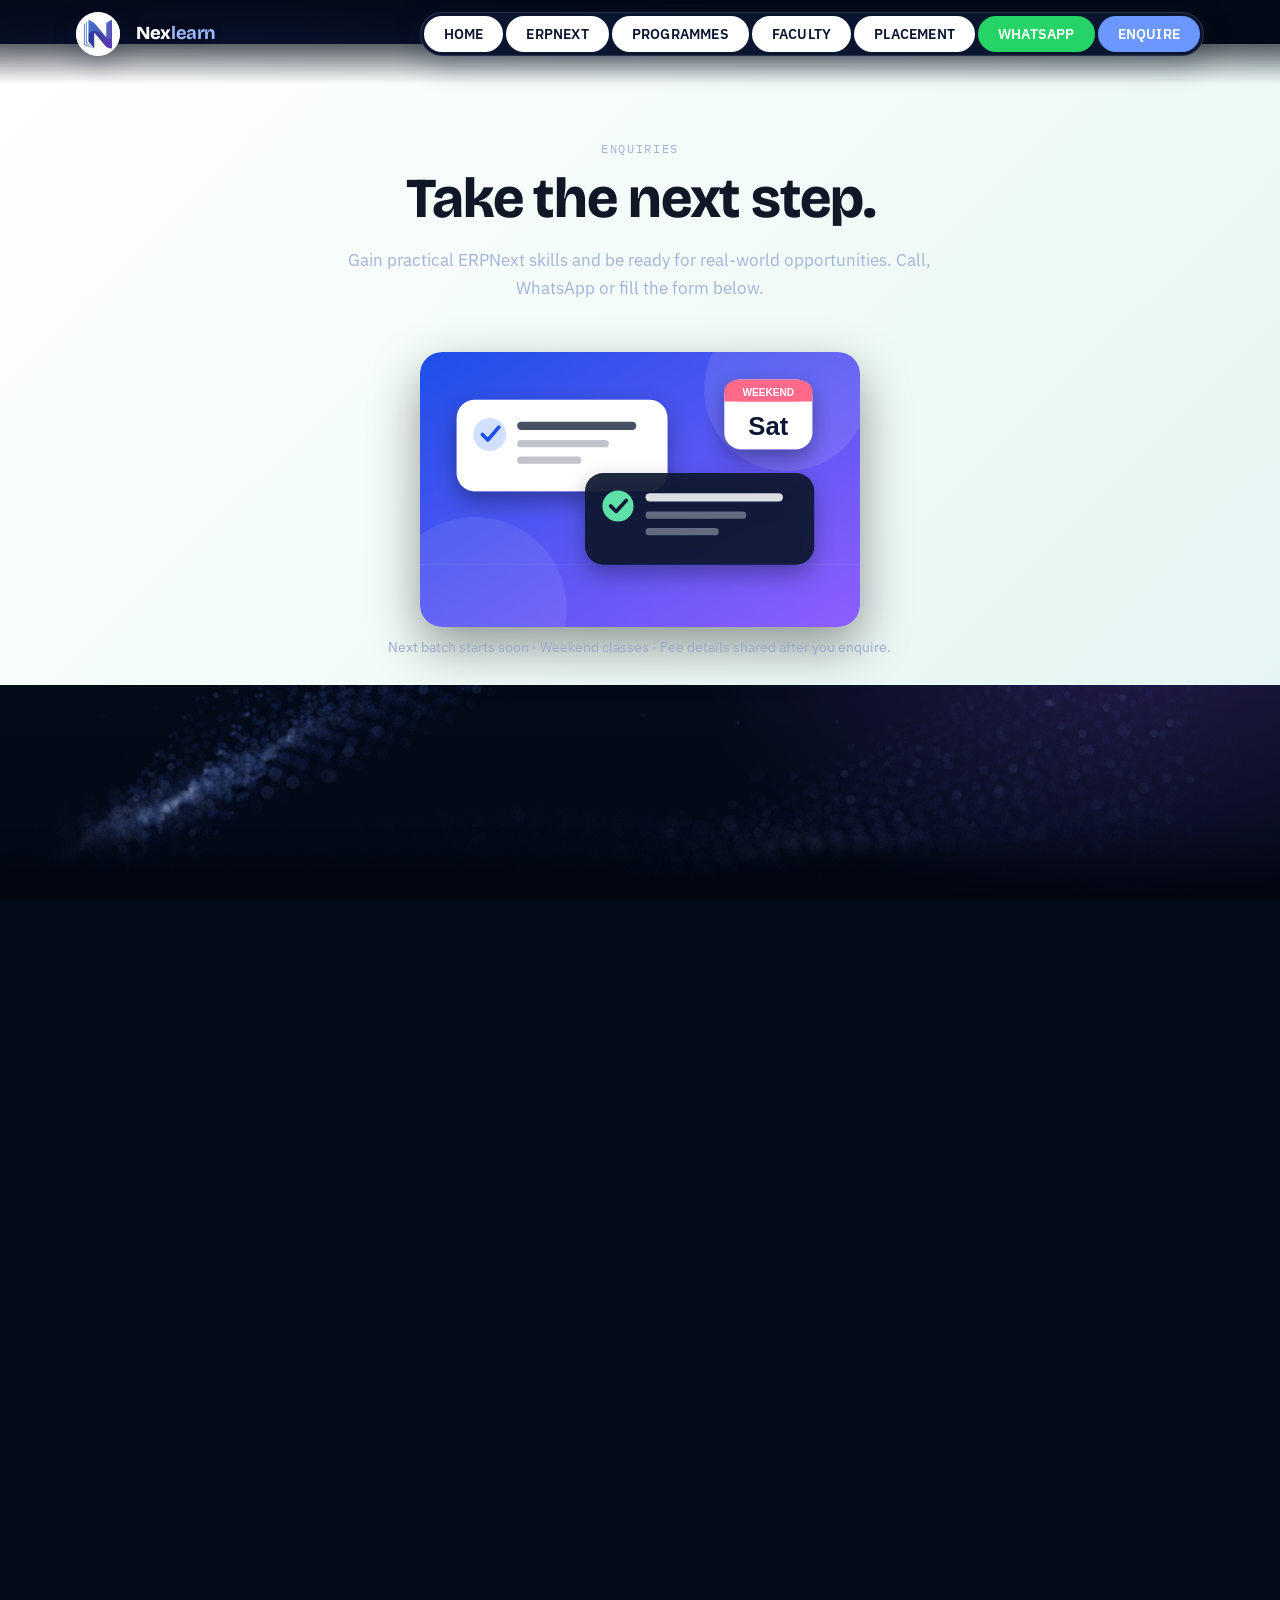
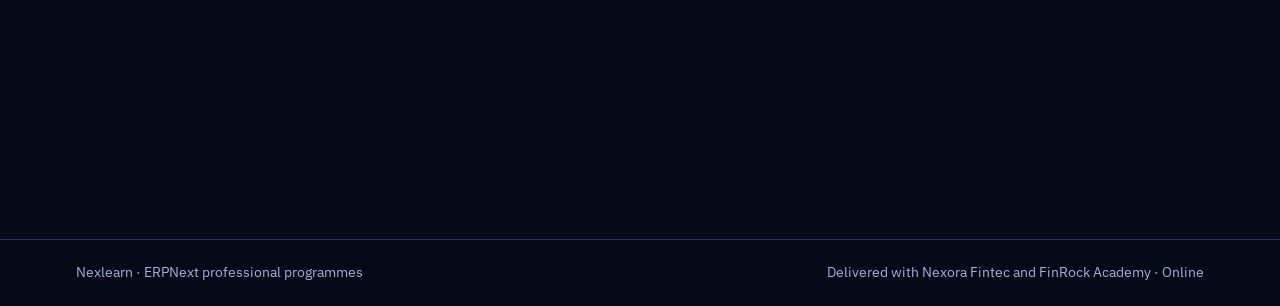
==== commit 7cbb2742: "Redesign hero section per ReactBits spec - Light mint gradient background (#F4FBF8 → #E5F5F3) - Floa" ====
--- a/enquire.html
+++ b/enquire.html
@@ -12,7 +12,7 @@
   <link rel="preconnect" href="https://fonts.gstatic.com" crossorigin>
   <link rel="stylesheet" href="https://fonts.googleapis.com/css2?family=Bricolage+Grotesque:opsz,wght@12..96,500..800&family=IBM+Plex+Sans:wght@400;500;600&family=IBM+Plex+Mono:wght@400;500&display=swap">
   <link rel="icon" href="data:image/svg+xml,%3Csvg xmlns='http://www.w3.org/2000/svg' viewBox='0 0 32 32'%3E%3Crect width='32' height='32' rx='6' fill='%231D4FE8'/%3E%3Cpath d='M9.5 23V9.5L22.5 22.5V9' fill='none' stroke='%23FFFFFF' stroke-width='3' stroke-linecap='round' stroke-linejoin='round'/%3E%3C/svg%3E">
-  <link rel="stylesheet" href="assets/css/style.css?v=22">
+  <link rel="stylesheet" href="assets/css/style.css?v=24">
 </head>
 <body>
 <div class="fibers-bg" id="fibers-bg" aria-hidden="true"></div>
@@ -83,7 +83,7 @@
   <section class="reveal reveal-delay-1">
     <div class="wrap">
       <dl class="contact">
-        <div><dt>Visit</dt><dd><a href="https://www.nexorafintech.com" target="_blank" rel="noopener">www.nexorafintech.com</a></dd></div>
+        <div><dt>Visit</dt><dd><a href="https://www.nexorafintec.com" target="_blank" rel="noopener">www.nexorafintec.com</a></dd></div>
         <div>
           <dt>Phone</dt>
           <dd>
--- a/assets/css/style.css
+++ b/assets/css/style.css
@@ -451,12 +451,6 @@
   text-decoration: none;
 }
 .staggered-menu.open .sm-item-wa { transform: translateY(0); }
-  grid-column: 1 / -1;
-  display: flex;
-  flex-direction: column;
-  align-items: center;
-  text-align: center;
-}
 
 /* ============ Counter / Count Up ============ */
 .count-up {
@@ -887,6 +881,616 @@
 }
 @media (prefers-reduced-motion: reduce) { .hero-art { animation: none; } .who-grid li, .ico { transition: none; } }
 
+/* ==========================================================================
+   HERO REDESIGN — light mint fintech aesthetic (per nexlearn_hero_redesign_spec.json)
+   Only the hero section + directly associated header styling are changed.
+   ========================================================================== */
+
+/* --- Light theme palette for hero --- */
+:root {
+  --hero-bg: #F4FBF8;
+  --hero-surface: #FFFFFF;
+  --hero-surface-alt: #F7FAFF;
+  --hero-primary: #5B83F6;
+  --hero-primary-hover: #426DE0;
+  --hero-navy: #17233D;
+  --hero-heading: #101827;
+  --hero-body: #65738B;
+  --hero-border: #E3EAEF;
+  --hero-success: #20C878;
+  --hero-mint: #DDF7ED;
+  --hero-ink: #101827;
+}
+
+/* --- Hero header: lighter floating pill nav --- */
+.site-head.hero-header {
+  background: rgba(255, 255, 255, 0.7);
+  backdrop-filter: blur(12px);
+  -webkit-backdrop-filter: blur(12px);
+  border-bottom: 1px solid var(--hero-border);
+  box-shadow: 0 4px 24px rgba(23, 35, 61, 0.06);
+}
+
+.hero-pn-wrap,
+.site-head .hero-pn-wrap > * {
+  pointer-events: auto;
+}
+.hero-pn-wrap {
+  max-width: 1160px;
+  margin: 0 auto;
+  padding: 0 16px;
+  display: flex;
+  align-items: center;
+  justify-content: space-between;
+  gap: 12px;
+  position: relative;
+}
+
+.site-head.hero-header .hero-logo {
+  width: 44px;
+  height: 44px;
+  border-radius: 14px;
+  background: #fff;
+  display: grid;
+  place-items: center;
+  padding: 6px;
+  box-shadow: 0 4px 16px rgba(23, 35, 61, 0.08);
+  border: 1px solid var(--hero-border);
+  flex: none;
+}
+
+.site-head.hero-header .hero-logo img {
+  width: 100%;
+  height: 100%;
+  object-fit: contain;
+  display: block;
+}
+
+.site-head.hero-header .hero-brand {
+  margin-right: auto;
+  margin-left: 4px;
+  font-family: var(--font-display);
+  font-weight: 800;
+  font-size: 1.25rem;
+  letter-spacing: -.02em;
+  color: var(--hero-heading);
+  text-decoration: none;
+}
+
+.site-head.hero-header .hero-brand b { color: var(--hero-primary); font-weight: 800; }
+
+.site-head.hero-header nav.hero-pill-nav { display: flex; align-items: center; }
+
+.site-head.hero-header .hero-pill-list {
+  display: flex;
+  align-items: center;
+  gap: 4px;
+  height: 44px;
+  padding: 4px;
+  border-radius: 999px;
+  background: rgba(255, 255, 255, 0.85);
+  border: 1px solid var(--hero-border);
+  box-shadow: 0 6px 24px rgba(23, 35, 61, 0.06);
+}
+
+.site-head.hero-header .hero-pill-list > li { display: flex; height: 100%; }
+
+.site-head.hero-header a.hero-pill-item {
+  position: relative;
+  overflow: hidden;
+  display: inline-flex;
+  align-items: center;
+  justify-content: center;
+  height: 100%;
+  padding: 0 18px;
+  border-radius: 999px;
+  background: transparent;
+  color: var(--hero-body);
+  text-decoration: none;
+  font-weight: 600;
+  font-size: 0.85rem;
+  letter-spacing: 0.05em;
+  text-transform: uppercase;
+  transition: color 0.25s ease;
+}
+
+.site-head.hero-header a.hero-pill-item:hover { color: var(--hero-primary); }
+.site-head.hero-header a.hero-pill-item.active { color: var(--hero-primary); background: var(--hero-mint); }
+
+.site-head.hero-header a.hero-pill-item.hero-pill-wa {
+  background: var(--hero-success);
+  color: #fff !important;
+}
+.site-head.hero-header a.hero-pill-item.hero-pill-wa .label { color: #fff !important; }
+.site-head.hero-header a.hero-pill-item.hero-pill-wa:hover { background: #15a35a; }
+
+.site-head.hero-header a.hero-pill-item.hero-pill-cta {
+  background: var(--hero-primary);
+  color: #fff !important;
+}
+.site-head.hero-header a.hero-pill-item.hero-pill-cta .label { color: #fff !important; }
+.site-head.hero-header a.hero-pill-item.hero-pill-cta:hover { background: var(--hero-primary-hover); }
+
+.site-head.hero-header .hero-nav-toggle {
+  display: none;
+  width: 44px;
+  height: 44px;
+  border-radius: 14px;
+  background: rgba(255, 255, 255, 0.8);
+  border: 1px solid var(--hero-border);
+  cursor: pointer;
+  padding: 0;
+  flex-direction: column;
+  align-items: center;
+  justify-content: center;
+  gap: 4px;
+  box-shadow: 0 4px 16px rgba(23, 35, 61, 0.06);
+}
+
+.site-head.hero-header .hero-nav-toggle-bar {
+  display: block;
+  width: 18px;
+  height: 2px;
+  background: var(--hero-heading);
+  border-radius: 2px;
+  transition: transform .3s, opacity .3s;
+}
+
+.site-head.hero-header .hero-nav-toggle[aria-expanded="true"] .hero-nav-toggle-bar:nth-child(1) { transform: translateY(7px) rotate(45deg); }
+.site-head.hero-header .hero-nav-toggle[aria-expanded="true"] .hero-nav-toggle-bar:nth-child(2) { opacity: 0; }
+.site-head.hero-header .hero-nav-toggle[aria-expanded="true"] .hero-nav-toggle-bar:nth-child(3) { transform: translateY(-7px) rotate(-45deg); }
+
+/* Mobile hero nav */
+@media (max-width: 820px) {
+  .site-head.hero-header .hero-nav-toggle { display: flex !important; }
+  .site-head.hero-header nav.hero-pill-nav { position: static; }
+  .site-head.hero-header .hero-pill-list { display: none !important; position: absolute; top: 56px; left: 16px; right: 16px; height: auto; flex-direction: column; align-items: stretch; gap: 4px; padding: 12px; border-radius: 20px; background: rgba(255,255,255,0.92); backdrop-filter: blur(20px) saturate(1.4); -webkit-backdrop-filter: blur(20px) saturate(1.4); border: 1px solid var(--hero-border); box-shadow: 0 10px 40px rgba(23,35,61,0.12); }
+  .site-head.hero-header .hero-pill-list.open { display: flex !important; }
+  .site-head.hero-header .hero-pill-list > li { height: 48px; }
+  .site-head.hero-header a.hero-pill-item { width: 100%; padding: 0 16px; font-size: 0.95rem; }
+  .site-head.hero-header .hero-brand { font-size: 1.15rem; }
+}
+
+/* Mobile staggered menu for hero */
+.staggered-menu.hero-sm-panel {
+  background: #FFFFFF;
+  border-left: 1px solid var(--hero-border);
+  backdrop-filter: blur(24px) saturate(1.4);
+  -webkit-backdrop-filter: blur(24px) saturate(1.4);
+  box-shadow: 0 10px 40px rgba(23,35,61,0.10);
+}
+
+.staggered-menu .hero-sm-item {
+  color: var(--hero-body);
+}
+.staggered-menu .hero-sm-item.active { color: var(--hero-primary); background: var(--hero-mint); }
+
+/* --- Hero section layout --- */
+.hero {
+  background: linear-gradient(135deg, #FFFFFF 0%, #F0FBF7 55%, #E5F5F3 100%);
+  color: var(--hero-heading);
+  position: relative;
+}
+
+.hero .wrap.hero-wrap {
+  max-width: 1160px;
+  margin-inline: auto;
+  padding-left: max(16px, env(safe-area-inset-left, 0px)) !important;
+  padding-right: max(16px, env(safe-area-inset-right, 0px)) !important;
+  padding-block: clamp(56px, 8vw, 96px) !important;
+}
+
+.hero-grid {
+  display: grid;
+  grid-template-columns: minmax(0, 1.15fr) minmax(0, 1fr);
+  gap: clamp(32px, 6vw, 80px);
+  align-items: center;
+}
+
+@media (max-width: 920px) {
+  .hero-grid { grid-template-columns: minmax(0, 1fr); gap: clamp(24px, 5vw, 48px); }
+}
+
+/* --- Left column: typography --- */
+.hero-eyebrow {
+  display: flex;
+  align-items: center;
+  gap: 8px;
+  font-family: var(--font-mono);
+  font-size: 0.75rem;
+  letter-spacing: 0.16em;
+  text-transform: uppercase;
+  color: var(--hero-primary);
+  font-weight: 600;
+  margin-bottom: 16px;
+}
+
+.eyebrow-dot {
+  width: 8px;
+  height: 8px;
+  border-radius: 50%;
+  background: var(--hero-success);
+  box-shadow: 0 0 0 2px rgba(32, 200, 120, 0.2);
+}
+
+.hero h1 {
+  font-family: var(--font-display);
+  font-weight: 750;
+  font-size: clamp(2.6rem, 6vw, 4.6rem);
+  line-height: 1.08;
+  letter-spacing: -0.02em;
+  color: var(--hero-heading);
+  margin: 0 0 20px;
+  text-wrap: balance;
+}
+
+.hero h1 .hl-accent {
+  color: var(--hero-primary);
+}
+
+.hero-lead {
+  font-family: var(--font-body);
+  font-size: clamp(1.05rem, 1.1vw, 1.15rem);
+  line-height: 1.65;
+  color: var(--hero-body);
+  max-width: 58ch;
+  margin: 0 0 28px;
+}
+
+.hero-ctas {
+  display: flex;
+  flex-wrap: wrap;
+  gap: 12px;
+}
+
+/* CTA buttons for hero */
+.hero-btn-primary {
+  background: var(--hero-primary);
+  color: #fff;
+  border: 1px solid var(--hero-primary);
+  box-shadow: 0 8px 24px rgba(91, 131, 246, 0.30);
+}
+.hero-btn-primary:hover {
+  background: var(--hero-primary-hover);
+  border-color: var(--hero-primary-hover);
+  box-shadow: 0 12px 30px rgba(91, 131, 246, 0.40);
+}
+
+.hero-btn-ghost {
+  background: rgba(255, 255, 255, 0.7);
+  color: var(--hero-heading);
+  border: 1px solid var(--hero-border);
+  box-shadow: 0 4px 16px rgba(23, 35, 61, 0.05);
+}
+.hero-btn-ghost:hover {
+  background: #fff;
+  border-color: var(--hero-primary);
+  color: var(--hero-primary);
+}
+
+/* --- Right column: dashboard visual --- */
+.hero-visual {
+  position: relative;
+  display: grid;
+  min-width: 0;
+}
+
+/* Floating analytics dashboard (behind main card) */
+.float-dashboard {
+  position: absolute;
+  top: -28px;
+  left: -28px;
+  z-index: 1;
+  width: clamp(300px, 34vw, 420px);
+  height: clamp(220px, 28vw, 320px);
+  background: linear-gradient(145deg, #FFFFFF, #F7FAFF);
+  border: 1px solid var(--hero-border);
+  border-radius: 20px;
+  box-shadow: 0 24px 60px rgba(23, 35, 61, 0.08), inset 0 1px 0 rgba(255,255,255,0.9);
+  padding: 24px;
+  pointer-events: none;
+}
+
+.dash-kpis {
+  display: flex;
+  justify-content: space-between;
+  gap: 12px;
+  margin-bottom: 20px;
+}
+
+.kpi {
+  display: flex;
+  flex-direction: column;
+  gap: 4px;
+}
+
+.kpi-val {
+  font-family: var(--font-display);
+  font-weight: 700;
+  font-size: 1.25rem;
+  color: var(--hero-heading);
+}
+
+.kpi-lab {
+  font-family: var(--font-body);
+  font-size: 0.68rem;
+  letter-spacing: 0.05em;
+  text-transform: uppercase;
+  color: var(--hero-body);
+}
+
+.dash-chart {
+  height: 70px;
+  position: relative;
+  display: flex;
+  align-items: flex-end;
+  justify-content: space-between;
+  gap: 6px;
+}
+
+.chart-bar {
+  width: 6px;
+  border-radius: 3px 3px 0 0;
+  background: var(--hero-mint);
+}
+.chart-bar--1 { height: 40%; background: var(--hero-primary); }
+.chart-bar--2 { height: 28%; }
+.chart-bar--3 { height: 60%; background: var(--hero-primary); }
+.chart-bar--4 { height: 35%; }
+.chart-bar--5 { height: 50%; background: var(--hero-primary); }
+.chart-bar--6 { height: 30%; }
+.chart-bar--7 { height: 45%; }
+
+/* Main workflow card */
+.flow-card {
+  position: relative;
+  z-index: 3;
+  background: #FFFFFF;
+  border: 1px solid var(--hero-border);
+  border-radius: 24px;
+  box-shadow: 0 30px 80px rgba(23, 35, 61, 0.10), inset 0 1px 0 rgba(255,255,255,0.9);
+  overflow: hidden;
+}
+
+.flow-head {
+  display: flex;
+  justify-content: space-between;
+  align-items: baseline;
+  gap: 12px;
+  padding: 24px 28px 16px;
+  border-bottom: 1px solid var(--hero-border);
+}
+
+.flow-title {
+  font-family: var(--font-display);
+  font-weight: 700;
+  font-size: 1.15rem;
+  color: var(--hero-heading);
+}
+
+.flow-sub {
+  font-family: var(--font-mono);
+  font-size: 0.68rem;
+  letter-spacing: 0.1em;
+  text-transform: uppercase;
+  color: var(--hero-primary);
+  font-weight: 600;
+}
+
+.flow-list {
+  list-style: none;
+  margin: 0;
+  padding: 0;
+  display: flex;
+  flex-direction: column;
+  gap: 0;
+}
+
+.flow-item {
+  display: grid;
+  grid-template-columns: 14px minmax(0, 1fr) auto;
+  column-gap: 16px;
+  align-items: center;
+  padding: 14px 28px;
+  border-bottom: 1px solid rgba(23, 35, 61, 0.05);
+}
+
+.flow-item:last-child { border-bottom: none; }
+
+.flow-node {
+  width: 10px;
+  height: 10px;
+  border-radius: 50%;
+  background: var(--hero-primary);
+  box-shadow: 0 0 0 4px rgba(91, 131, 246, 0.18);
+}
+
+.flow-content {
+  display: contents;
+}
+
+.flow-doc {
+  display: flex;
+  flex-direction: column;
+  gap: 2px;
+}
+
+.flow-type {
+  font-family: var(--font-display);
+  font-weight: 600;
+  font-size: 0.95rem;
+  color: var(--hero-heading);
+}
+
+.flow-ref {
+  font-family: var(--font-mono);
+  font-size: 0.72rem;
+  color: var(--hero-body);
+}
+
+.flow-right {
+  display: grid;
+  justify-items: end;
+  gap: 4px;
+  text-align: right;
+}
+
+.flow-val {
+  font-family: var(--font-mono);
+  font-size: 0.85rem;
+  font-variant-numeric: tabular-nums;
+  color: var(--hero-heading);
+}
+
+.flow-chip {
+  font-family: var(--font-mono);
+  font-size: 0.66rem;
+  letter-spacing: 0.08em;
+  text-transform: uppercase;
+  padding: 2px 8px;
+  border-radius: 3px;
+  font-weight: 600;
+}
+
+.flow-chip--done { color: var(--hero-success); border: 1px solid rgba(32, 200, 120, 0.2); background: rgba(32, 200, 120, 0.05); }
+.flow-chip--pending { color: #B45309; border: 1px solid rgba(180, 83, 9, 0.2); background: rgba(251, 191, 36, 0.05); }
+
+/* Floating notifications */
+.float-notify {
+  position: absolute;
+  z-index: 4;
+  display: flex;
+  align-items: center;
+  gap: 8px;
+  padding: 10px 14px;
+  border-radius: 14px;
+  border: 1px solid var(--hero-border);
+  box-shadow: 0 12px 40px rgba(23, 35, 61, 0.08);
+  backdrop-filter: blur(12px);
+  -webkit-backdrop-filter: blur(12px);
+  animation: notify-float 6s ease-in-out infinite;
+}
+
+.float-notify--top {
+  top: 20px;
+  right: -120px;
+  width: 180px;
+  background: linear-gradient(135deg, #EEF4FF, #F7F9FF);
+  border-color: rgba(91, 131, 246, 0.2);
+}
+
+.float-notify--bottom {
+  bottom: 24px;
+  left: -110px;
+  width: 190px;
+  background: #FFFFFF;
+  border-color: var(--hero-border);
+  animation-delay: 2s;
+}
+
+.notify-val {
+  font-family: var(--font-display);
+  font-weight: 700;
+  font-size: 1.1rem;
+}
+
+.float-notify--top .notify-val { color: var(--hero-primary); }
+.float-notify--bottom .notify-val { color: var(--hero-heading); }
+
+.notify-cap {
+  font-family: var(--font-body);
+  font-size: 0.75rem;
+  color: var(--hero-body);
+}
+
+.notify-icon {
+  font-size: 1.1rem;
+  color: var(--hero-success);
+}
+
+@keyframes notify-float {
+  0%, 100% { transform: translateY(0); }
+  50% { transform: translateY(-6px); }
+}
+
+/* --- Feature strip (below hero columns) --- */
+.feature-strip {
+  display: grid;
+  grid-template-columns: repeat(4, minmax(0, 1fr));
+  gap: 16px;
+  margin-top: clamp(32px, 5vw, 56px);
+  border-top: 1px solid var(--hero-border);
+  padding-top: 32px;
+}
+
+@media (max-width: 760px) {
+  .feature-strip { grid-template-columns: repeat(2, minmax(0, 1fr)); gap: 12px; }
+}
+@media (max-width: 480px) {
+  .feature-strip { grid-template-columns: minmax(0, 1fr); }
+}
+
+.feature-card {
+  background: #FFFFFF;
+  border: 1px solid var(--hero-border);
+  border-radius: 20px;
+  padding: 24px 20px;
+  box-shadow: 0 12px 32px rgba(23, 35, 61, 0.05);
+  transition: transform 0.3s ease, box-shadow 0.3s ease;
+  display: flex;
+  flex-direction: column;
+  gap: 10px;
+}
+
+.feature-card:hover {
+  transform: translateY(-3px);
+  box-shadow: 0 16px 48px rgba(23, 35, 61, 0.08);
+  border-color: rgba(91, 131, 246, 0.2);
+}
+
+.feature-eyebrow {
+  font-family: var(--font-mono);
+  font-size: 0.68rem;
+  letter-spacing: 0.12em;
+  text-transform: uppercase;
+  color: var(--hero-body);
+  font-weight: 600;
+}
+
+.feature-title {
+  font-family: var(--font-display);
+  font-weight: 700;
+  font-size: 1.5rem;
+  line-height: 1.1;
+  color: var(--hero-heading);
+  margin: 0;
+}
+
+.feature-desc {
+  font-family: var(--font-body);
+  font-size: 0.9rem;
+  color: var(--hero-body);
+  line-height: 1.5;
+  margin: 0;
+}
+
+/* Mobile hero adjustments */
+@media (max-width: 920px) {
+  .hero .wrap.hero-wrap { padding-block: clamp(48px, 8vw, 80px); }
+  .hero h1 { font-size: clamp(2.2rem, 10vw, 3.2rem); }
+  .hero-lead { font-size: 1rem; margin-bottom: 24px; }
+  .float-dashboard { display: none; }
+  .float-notify--top, .float-notify--bottom { display: none; }
+  .hero-visual { justify-content: center; }
+  .flow-card { width: 100%; max-width: 340px; margin-inline: auto; }
+}
+
+@media (max-width: 480px) {
+  .hero h1 { font-size: clamp(2rem, 11vw, 2.6rem); }
+  .flow-card { width: 100%; }
+  .feature-strip { grid-template-columns: minmax(0, 1fr); }
+}
+
 /* soft fade so the floating logo / brand / menu never collide with page text */
 .site-head::before { content: ""; position: absolute; left: 0; right: 0; top: calc(-12px - env(safe-area-inset-top, 0px)); height: calc(84px + env(safe-area-inset-top, 0px)); background: linear-gradient(180deg, rgba(4,10,24,.88) 0%, rgba(4,10,24,.55) 55%, rgba(4,10,24,0) 100%); pointer-events: none; }
 
@@ -1198,3 +1802,55 @@
     opacity: 1 !important;
   }
 }
+
+/* ============ Hero height fix: keep every hero within one screen (100svh) ============
+   Root cause: oversized h1 (4 lines), tall art + 5-row flow card stacked in the right
+   column, big top/bottom padding. Sizing now follows viewport height as well as width. */
+:root { --hero-pad-top: clamp(80px, 10.5vh, 108px); --hero-pad-bot: clamp(16px, 3vh, 36px); }
+
+.hero .wrap {
+  padding-top: var(--hero-pad-top) !important;
+  padding-bottom: var(--hero-pad-bot) !important;
+}
+
+/* trim the generic vertical rhythm of every other section too */
+.wrap { padding-block: clamp(40px, 6vw, 72px); }
+
+@media (min-width: 921px) {
+  /* headline: scale by width AND height so it stays ~2-3 lines */
+  .hero h1 {
+    font-size: clamp(2rem, min(4.4vw, 6.8vh), 3.7rem);
+    margin: 12px 0 clamp(12px, 2vh, 20px);
+    line-height: 1.04;
+  }
+  .hero .lead { margin-bottom: clamp(16px, 2.6vh, 26px); font-size: clamp(0.95rem, 1.9vh, 1.1rem); }
+  .hero-grid { gap: clamp(24px, 4vw, 56px); }
+
+  /* hero visual: art + flow card sized from viewport height */
+  .hero-art { max-height: 21vh; width: auto; max-width: 100%; margin-inline: auto; }
+  .hero-visual .flow { margin-top: -14px; padding: 12px 20px 8px; }
+  .hero-visual .flow-head { padding-bottom: 10px; }
+  .hero-visual .doc { padding-block: clamp(4px, 1vh, 10px); }
+  .hero-visual .flow-foot { display: none; }
+
+  /* facts row */
+  .hero .facts { margin-top: clamp(14px, 2.6vh, 28px); gap: 12px; }
+  .hero .facts div { padding: clamp(10px, 1.6vh, 16px) 16px !important; }
+}
+
+/* short laptop screens: squeeze a little more */
+@media (min-width: 921px) and (max-height: 820px) {
+  .hero-art { max-height: 16vh; }
+  .hero .facts small { display: none; }
+}
+
+/* tablets / phones: single column, drop the decorative art and footnote so the hero is not 2 screens */
+@media (max-width: 920px) {
+  .hero-art { display: none; }
+  .hero-visual { display: none; }          /* decorative sample flow: hidden so the hero fits one screen */
+  .hero h1 { font-size: clamp(2rem, 9vw, 2.8rem); margin: 12px 0 14px; }
+  .hero .lead { margin-bottom: 20px; }
+  .hero .facts { margin-top: 18px; gap: 10px; }
+  .hero .facts small { display: none; }
+  .hero .facts div { padding: 12px 14px !important; }
+}
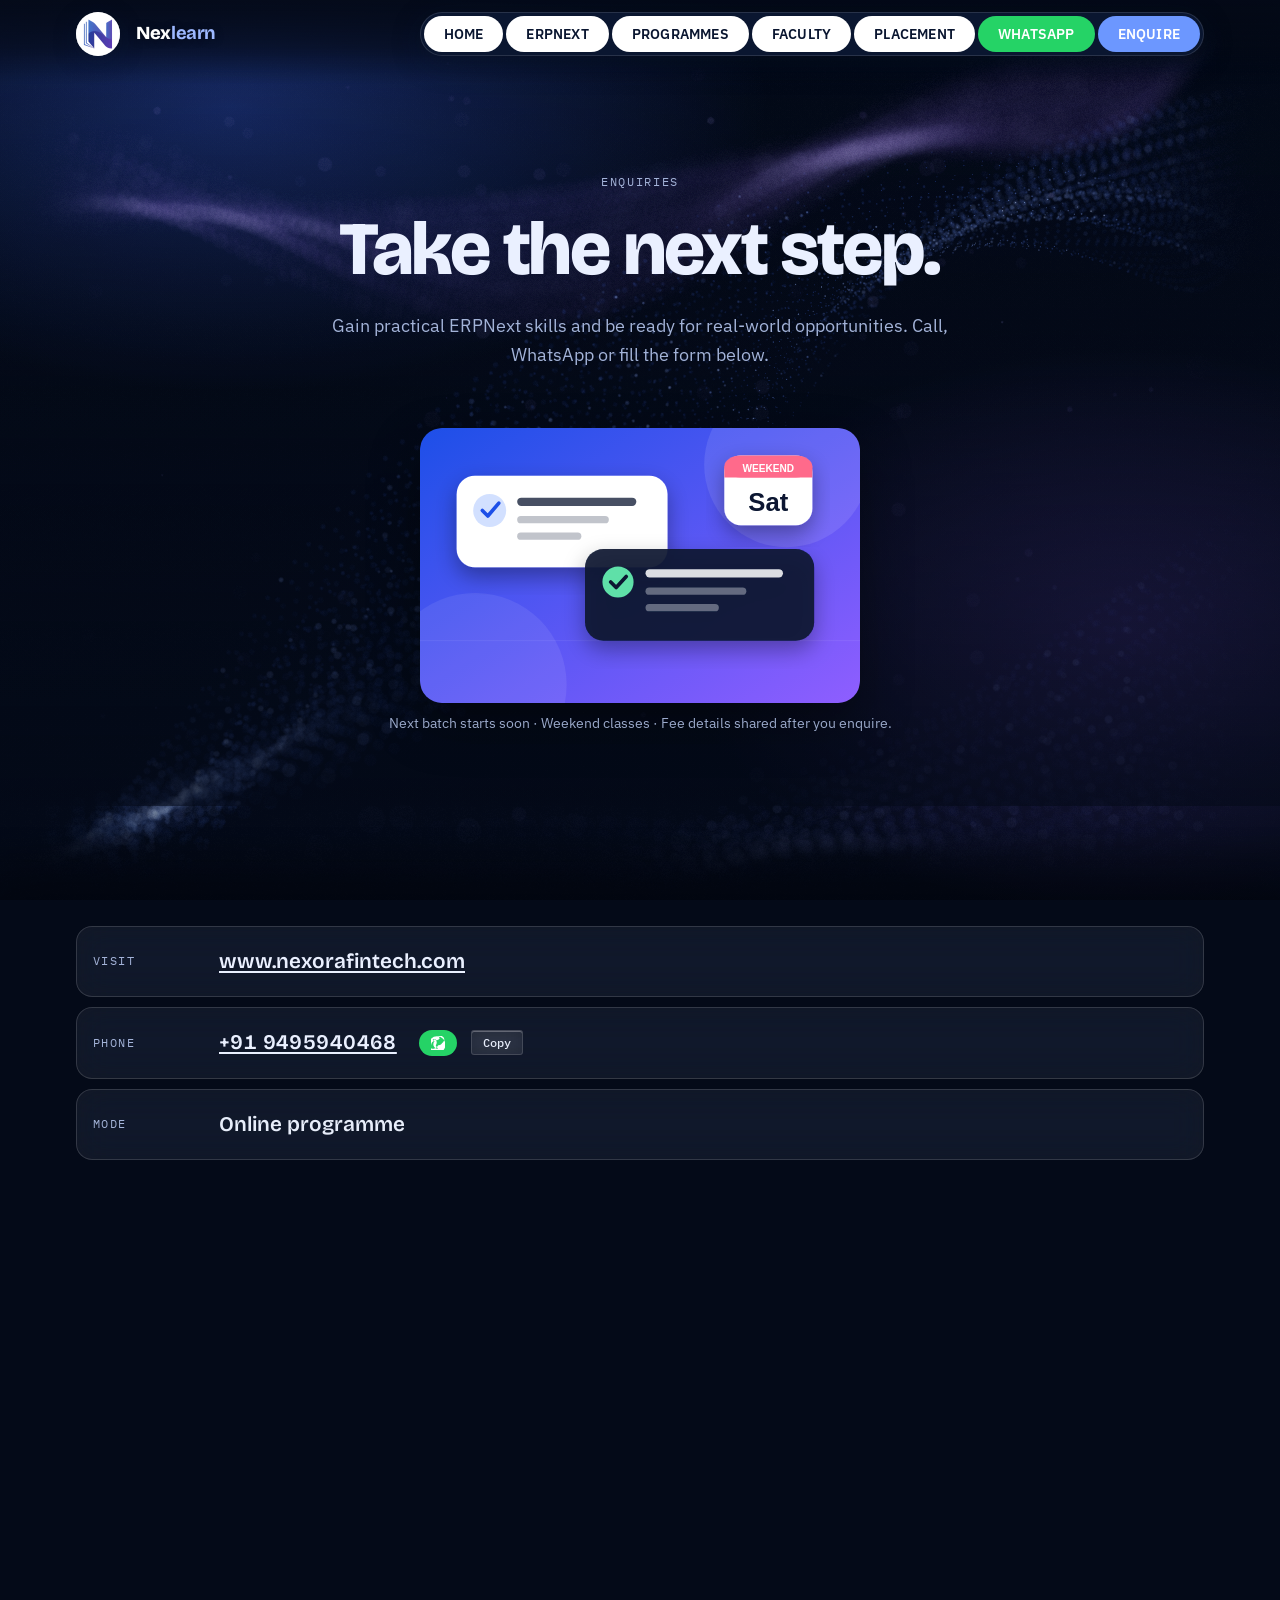
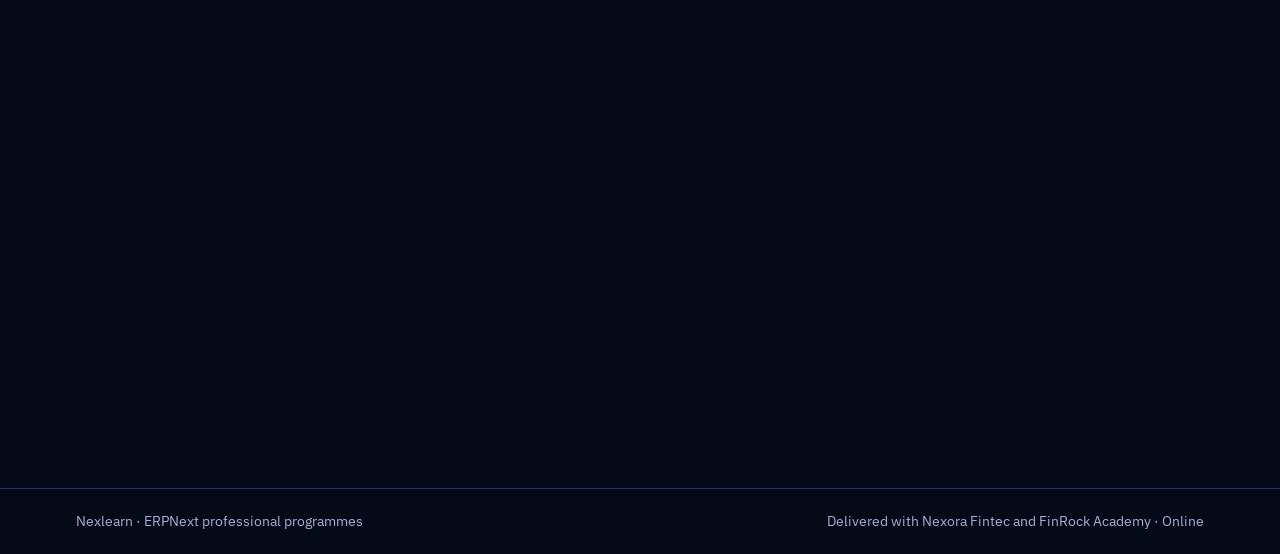
==== commit b7dcd29d: "Revert hero redesign, restore previous state" ====
--- a/enquire.html
+++ b/enquire.html
@@ -12,7 +12,7 @@
   <link rel="preconnect" href="https://fonts.gstatic.com" crossorigin>
   <link rel="stylesheet" href="https://fonts.googleapis.com/css2?family=Bricolage+Grotesque:opsz,wght@12..96,500..800&family=IBM+Plex+Sans:wght@400;500;600&family=IBM+Plex+Mono:wght@400;500&display=swap">
   <link rel="icon" href="data:image/svg+xml,%3Csvg xmlns='http://www.w3.org/2000/svg' viewBox='0 0 32 32'%3E%3Crect width='32' height='32' rx='6' fill='%231D4FE8'/%3E%3Cpath d='M9.5 23V9.5L22.5 22.5V9' fill='none' stroke='%23FFFFFF' stroke-width='3' stroke-linecap='round' stroke-linejoin='round'/%3E%3C/svg%3E">
-  <link rel="stylesheet" href="assets/css/style.css?v=24">
+  <link rel="stylesheet" href="assets/css/style.css?v=22">
 </head>
 <body>
 <div class="fibers-bg" id="fibers-bg" aria-hidden="true"></div>
@@ -83,7 +83,7 @@
   <section class="reveal reveal-delay-1">
     <div class="wrap">
       <dl class="contact">
-        <div><dt>Visit</dt><dd><a href="https://www.nexorafintec.com" target="_blank" rel="noopener">www.nexorafintec.com</a></dd></div>
+        <div><dt>Visit</dt><dd><a href="https://www.nexorafintech.com" target="_blank" rel="noopener">www.nexorafintech.com</a></dd></div>
         <div>
           <dt>Phone</dt>
           <dd>
--- a/assets/css/style.css
+++ b/assets/css/style.css
@@ -451,6 +451,12 @@
   text-decoration: none;
 }
 .staggered-menu.open .sm-item-wa { transform: translateY(0); }
+  grid-column: 1 / -1;
+  display: flex;
+  flex-direction: column;
+  align-items: center;
+  text-align: center;
+}
 
 /* ============ Counter / Count Up ============ */
 .count-up {
@@ -881,616 +887,6 @@
 }
 @media (prefers-reduced-motion: reduce) { .hero-art { animation: none; } .who-grid li, .ico { transition: none; } }
 
-/* ==========================================================================
-   HERO REDESIGN — light mint fintech aesthetic (per nexlearn_hero_redesign_spec.json)
-   Only the hero section + directly associated header styling are changed.
-   ========================================================================== */
-
-/* --- Light theme palette for hero --- */
-:root {
-  --hero-bg: #F4FBF8;
-  --hero-surface: #FFFFFF;
-  --hero-surface-alt: #F7FAFF;
-  --hero-primary: #5B83F6;
-  --hero-primary-hover: #426DE0;
-  --hero-navy: #17233D;
-  --hero-heading: #101827;
-  --hero-body: #65738B;
-  --hero-border: #E3EAEF;
-  --hero-success: #20C878;
-  --hero-mint: #DDF7ED;
-  --hero-ink: #101827;
-}
-
-/* --- Hero header: lighter floating pill nav --- */
-.site-head.hero-header {
-  background: rgba(255, 255, 255, 0.7);
-  backdrop-filter: blur(12px);
-  -webkit-backdrop-filter: blur(12px);
-  border-bottom: 1px solid var(--hero-border);
-  box-shadow: 0 4px 24px rgba(23, 35, 61, 0.06);
-}
-
-.hero-pn-wrap,
-.site-head .hero-pn-wrap > * {
-  pointer-events: auto;
-}
-.hero-pn-wrap {
-  max-width: 1160px;
-  margin: 0 auto;
-  padding: 0 16px;
-  display: flex;
-  align-items: center;
-  justify-content: space-between;
-  gap: 12px;
-  position: relative;
-}
-
-.site-head.hero-header .hero-logo {
-  width: 44px;
-  height: 44px;
-  border-radius: 14px;
-  background: #fff;
-  display: grid;
-  place-items: center;
-  padding: 6px;
-  box-shadow: 0 4px 16px rgba(23, 35, 61, 0.08);
-  border: 1px solid var(--hero-border);
-  flex: none;
-}
-
-.site-head.hero-header .hero-logo img {
-  width: 100%;
-  height: 100%;
-  object-fit: contain;
-  display: block;
-}
-
-.site-head.hero-header .hero-brand {
-  margin-right: auto;
-  margin-left: 4px;
-  font-family: var(--font-display);
-  font-weight: 800;
-  font-size: 1.25rem;
-  letter-spacing: -.02em;
-  color: var(--hero-heading);
-  text-decoration: none;
-}
-
-.site-head.hero-header .hero-brand b { color: var(--hero-primary); font-weight: 800; }
-
-.site-head.hero-header nav.hero-pill-nav { display: flex; align-items: center; }
-
-.site-head.hero-header .hero-pill-list {
-  display: flex;
-  align-items: center;
-  gap: 4px;
-  height: 44px;
-  padding: 4px;
-  border-radius: 999px;
-  background: rgba(255, 255, 255, 0.85);
-  border: 1px solid var(--hero-border);
-  box-shadow: 0 6px 24px rgba(23, 35, 61, 0.06);
-}
-
-.site-head.hero-header .hero-pill-list > li { display: flex; height: 100%; }
-
-.site-head.hero-header a.hero-pill-item {
-  position: relative;
-  overflow: hidden;
-  display: inline-flex;
-  align-items: center;
-  justify-content: center;
-  height: 100%;
-  padding: 0 18px;
-  border-radius: 999px;
-  background: transparent;
-  color: var(--hero-body);
-  text-decoration: none;
-  font-weight: 600;
-  font-size: 0.85rem;
-  letter-spacing: 0.05em;
-  text-transform: uppercase;
-  transition: color 0.25s ease;
-}
-
-.site-head.hero-header a.hero-pill-item:hover { color: var(--hero-primary); }
-.site-head.hero-header a.hero-pill-item.active { color: var(--hero-primary); background: var(--hero-mint); }
-
-.site-head.hero-header a.hero-pill-item.hero-pill-wa {
-  background: var(--hero-success);
-  color: #fff !important;
-}
-.site-head.hero-header a.hero-pill-item.hero-pill-wa .label { color: #fff !important; }
-.site-head.hero-header a.hero-pill-item.hero-pill-wa:hover { background: #15a35a; }
-
-.site-head.hero-header a.hero-pill-item.hero-pill-cta {
-  background: var(--hero-primary);
-  color: #fff !important;
-}
-.site-head.hero-header a.hero-pill-item.hero-pill-cta .label { color: #fff !important; }
-.site-head.hero-header a.hero-pill-item.hero-pill-cta:hover { background: var(--hero-primary-hover); }
-
-.site-head.hero-header .hero-nav-toggle {
-  display: none;
-  width: 44px;
-  height: 44px;
-  border-radius: 14px;
-  background: rgba(255, 255, 255, 0.8);
-  border: 1px solid var(--hero-border);
-  cursor: pointer;
-  padding: 0;
-  flex-direction: column;
-  align-items: center;
-  justify-content: center;
-  gap: 4px;
-  box-shadow: 0 4px 16px rgba(23, 35, 61, 0.06);
-}
-
-.site-head.hero-header .hero-nav-toggle-bar {
-  display: block;
-  width: 18px;
-  height: 2px;
-  background: var(--hero-heading);
-  border-radius: 2px;
-  transition: transform .3s, opacity .3s;
-}
-
-.site-head.hero-header .hero-nav-toggle[aria-expanded="true"] .hero-nav-toggle-bar:nth-child(1) { transform: translateY(7px) rotate(45deg); }
-.site-head.hero-header .hero-nav-toggle[aria-expanded="true"] .hero-nav-toggle-bar:nth-child(2) { opacity: 0; }
-.site-head.hero-header .hero-nav-toggle[aria-expanded="true"] .hero-nav-toggle-bar:nth-child(3) { transform: translateY(-7px) rotate(-45deg); }
-
-/* Mobile hero nav */
-@media (max-width: 820px) {
-  .site-head.hero-header .hero-nav-toggle { display: flex !important; }
-  .site-head.hero-header nav.hero-pill-nav { position: static; }
-  .site-head.hero-header .hero-pill-list { display: none !important; position: absolute; top: 56px; left: 16px; right: 16px; height: auto; flex-direction: column; align-items: stretch; gap: 4px; padding: 12px; border-radius: 20px; background: rgba(255,255,255,0.92); backdrop-filter: blur(20px) saturate(1.4); -webkit-backdrop-filter: blur(20px) saturate(1.4); border: 1px solid var(--hero-border); box-shadow: 0 10px 40px rgba(23,35,61,0.12); }
-  .site-head.hero-header .hero-pill-list.open { display: flex !important; }
-  .site-head.hero-header .hero-pill-list > li { height: 48px; }
-  .site-head.hero-header a.hero-pill-item { width: 100%; padding: 0 16px; font-size: 0.95rem; }
-  .site-head.hero-header .hero-brand { font-size: 1.15rem; }
-}
-
-/* Mobile staggered menu for hero */
-.staggered-menu.hero-sm-panel {
-  background: #FFFFFF;
-  border-left: 1px solid var(--hero-border);
-  backdrop-filter: blur(24px) saturate(1.4);
-  -webkit-backdrop-filter: blur(24px) saturate(1.4);
-  box-shadow: 0 10px 40px rgba(23,35,61,0.10);
-}
-
-.staggered-menu .hero-sm-item {
-  color: var(--hero-body);
-}
-.staggered-menu .hero-sm-item.active { color: var(--hero-primary); background: var(--hero-mint); }
-
-/* --- Hero section layout --- */
-.hero {
-  background: linear-gradient(135deg, #FFFFFF 0%, #F0FBF7 55%, #E5F5F3 100%);
-  color: var(--hero-heading);
-  position: relative;
-}
-
-.hero .wrap.hero-wrap {
-  max-width: 1160px;
-  margin-inline: auto;
-  padding-left: max(16px, env(safe-area-inset-left, 0px)) !important;
-  padding-right: max(16px, env(safe-area-inset-right, 0px)) !important;
-  padding-block: clamp(56px, 8vw, 96px) !important;
-}
-
-.hero-grid {
-  display: grid;
-  grid-template-columns: minmax(0, 1.15fr) minmax(0, 1fr);
-  gap: clamp(32px, 6vw, 80px);
-  align-items: center;
-}
-
-@media (max-width: 920px) {
-  .hero-grid { grid-template-columns: minmax(0, 1fr); gap: clamp(24px, 5vw, 48px); }
-}
-
-/* --- Left column: typography --- */
-.hero-eyebrow {
-  display: flex;
-  align-items: center;
-  gap: 8px;
-  font-family: var(--font-mono);
-  font-size: 0.75rem;
-  letter-spacing: 0.16em;
-  text-transform: uppercase;
-  color: var(--hero-primary);
-  font-weight: 600;
-  margin-bottom: 16px;
-}
-
-.eyebrow-dot {
-  width: 8px;
-  height: 8px;
-  border-radius: 50%;
-  background: var(--hero-success);
-  box-shadow: 0 0 0 2px rgba(32, 200, 120, 0.2);
-}
-
-.hero h1 {
-  font-family: var(--font-display);
-  font-weight: 750;
-  font-size: clamp(2.6rem, 6vw, 4.6rem);
-  line-height: 1.08;
-  letter-spacing: -0.02em;
-  color: var(--hero-heading);
-  margin: 0 0 20px;
-  text-wrap: balance;
-}
-
-.hero h1 .hl-accent {
-  color: var(--hero-primary);
-}
-
-.hero-lead {
-  font-family: var(--font-body);
-  font-size: clamp(1.05rem, 1.1vw, 1.15rem);
-  line-height: 1.65;
-  color: var(--hero-body);
-  max-width: 58ch;
-  margin: 0 0 28px;
-}
-
-.hero-ctas {
-  display: flex;
-  flex-wrap: wrap;
-  gap: 12px;
-}
-
-/* CTA buttons for hero */
-.hero-btn-primary {
-  background: var(--hero-primary);
-  color: #fff;
-  border: 1px solid var(--hero-primary);
-  box-shadow: 0 8px 24px rgba(91, 131, 246, 0.30);
-}
-.hero-btn-primary:hover {
-  background: var(--hero-primary-hover);
-  border-color: var(--hero-primary-hover);
-  box-shadow: 0 12px 30px rgba(91, 131, 246, 0.40);
-}
-
-.hero-btn-ghost {
-  background: rgba(255, 255, 255, 0.7);
-  color: var(--hero-heading);
-  border: 1px solid var(--hero-border);
-  box-shadow: 0 4px 16px rgba(23, 35, 61, 0.05);
-}
-.hero-btn-ghost:hover {
-  background: #fff;
-  border-color: var(--hero-primary);
-  color: var(--hero-primary);
-}
-
-/* --- Right column: dashboard visual --- */
-.hero-visual {
-  position: relative;
-  display: grid;
-  min-width: 0;
-}
-
-/* Floating analytics dashboard (behind main card) */
-.float-dashboard {
-  position: absolute;
-  top: -28px;
-  left: -28px;
-  z-index: 1;
-  width: clamp(300px, 34vw, 420px);
-  height: clamp(220px, 28vw, 320px);
-  background: linear-gradient(145deg, #FFFFFF, #F7FAFF);
-  border: 1px solid var(--hero-border);
-  border-radius: 20px;
-  box-shadow: 0 24px 60px rgba(23, 35, 61, 0.08), inset 0 1px 0 rgba(255,255,255,0.9);
-  padding: 24px;
-  pointer-events: none;
-}
-
-.dash-kpis {
-  display: flex;
-  justify-content: space-between;
-  gap: 12px;
-  margin-bottom: 20px;
-}
-
-.kpi {
-  display: flex;
-  flex-direction: column;
-  gap: 4px;
-}
-
-.kpi-val {
-  font-family: var(--font-display);
-  font-weight: 700;
-  font-size: 1.25rem;
-  color: var(--hero-heading);
-}
-
-.kpi-lab {
-  font-family: var(--font-body);
-  font-size: 0.68rem;
-  letter-spacing: 0.05em;
-  text-transform: uppercase;
-  color: var(--hero-body);
-}
-
-.dash-chart {
-  height: 70px;
-  position: relative;
-  display: flex;
-  align-items: flex-end;
-  justify-content: space-between;
-  gap: 6px;
-}
-
-.chart-bar {
-  width: 6px;
-  border-radius: 3px 3px 0 0;
-  background: var(--hero-mint);
-}
-.chart-bar--1 { height: 40%; background: var(--hero-primary); }
-.chart-bar--2 { height: 28%; }
-.chart-bar--3 { height: 60%; background: var(--hero-primary); }
-.chart-bar--4 { height: 35%; }
-.chart-bar--5 { height: 50%; background: var(--hero-primary); }
-.chart-bar--6 { height: 30%; }
-.chart-bar--7 { height: 45%; }
-
-/* Main workflow card */
-.flow-card {
-  position: relative;
-  z-index: 3;
-  background: #FFFFFF;
-  border: 1px solid var(--hero-border);
-  border-radius: 24px;
-  box-shadow: 0 30px 80px rgba(23, 35, 61, 0.10), inset 0 1px 0 rgba(255,255,255,0.9);
-  overflow: hidden;
-}
-
-.flow-head {
-  display: flex;
-  justify-content: space-between;
-  align-items: baseline;
-  gap: 12px;
-  padding: 24px 28px 16px;
-  border-bottom: 1px solid var(--hero-border);
-}
-
-.flow-title {
-  font-family: var(--font-display);
-  font-weight: 700;
-  font-size: 1.15rem;
-  color: var(--hero-heading);
-}
-
-.flow-sub {
-  font-family: var(--font-mono);
-  font-size: 0.68rem;
-  letter-spacing: 0.1em;
-  text-transform: uppercase;
-  color: var(--hero-primary);
-  font-weight: 600;
-}
-
-.flow-list {
-  list-style: none;
-  margin: 0;
-  padding: 0;
-  display: flex;
-  flex-direction: column;
-  gap: 0;
-}
-
-.flow-item {
-  display: grid;
-  grid-template-columns: 14px minmax(0, 1fr) auto;
-  column-gap: 16px;
-  align-items: center;
-  padding: 14px 28px;
-  border-bottom: 1px solid rgba(23, 35, 61, 0.05);
-}
-
-.flow-item:last-child { border-bottom: none; }
-
-.flow-node {
-  width: 10px;
-  height: 10px;
-  border-radius: 50%;
-  background: var(--hero-primary);
-  box-shadow: 0 0 0 4px rgba(91, 131, 246, 0.18);
-}
-
-.flow-content {
-  display: contents;
-}
-
-.flow-doc {
-  display: flex;
-  flex-direction: column;
-  gap: 2px;
-}
-
-.flow-type {
-  font-family: var(--font-display);
-  font-weight: 600;
-  font-size: 0.95rem;
-  color: var(--hero-heading);
-}
-
-.flow-ref {
-  font-family: var(--font-mono);
-  font-size: 0.72rem;
-  color: var(--hero-body);
-}
-
-.flow-right {
-  display: grid;
-  justify-items: end;
-  gap: 4px;
-  text-align: right;
-}
-
-.flow-val {
-  font-family: var(--font-mono);
-  font-size: 0.85rem;
-  font-variant-numeric: tabular-nums;
-  color: var(--hero-heading);
-}
-
-.flow-chip {
-  font-family: var(--font-mono);
-  font-size: 0.66rem;
-  letter-spacing: 0.08em;
-  text-transform: uppercase;
-  padding: 2px 8px;
-  border-radius: 3px;
-  font-weight: 600;
-}
-
-.flow-chip--done { color: var(--hero-success); border: 1px solid rgba(32, 200, 120, 0.2); background: rgba(32, 200, 120, 0.05); }
-.flow-chip--pending { color: #B45309; border: 1px solid rgba(180, 83, 9, 0.2); background: rgba(251, 191, 36, 0.05); }
-
-/* Floating notifications */
-.float-notify {
-  position: absolute;
-  z-index: 4;
-  display: flex;
-  align-items: center;
-  gap: 8px;
-  padding: 10px 14px;
-  border-radius: 14px;
-  border: 1px solid var(--hero-border);
-  box-shadow: 0 12px 40px rgba(23, 35, 61, 0.08);
-  backdrop-filter: blur(12px);
-  -webkit-backdrop-filter: blur(12px);
-  animation: notify-float 6s ease-in-out infinite;
-}
-
-.float-notify--top {
-  top: 20px;
-  right: -120px;
-  width: 180px;
-  background: linear-gradient(135deg, #EEF4FF, #F7F9FF);
-  border-color: rgba(91, 131, 246, 0.2);
-}
-
-.float-notify--bottom {
-  bottom: 24px;
-  left: -110px;
-  width: 190px;
-  background: #FFFFFF;
-  border-color: var(--hero-border);
-  animation-delay: 2s;
-}
-
-.notify-val {
-  font-family: var(--font-display);
-  font-weight: 700;
-  font-size: 1.1rem;
-}
-
-.float-notify--top .notify-val { color: var(--hero-primary); }
-.float-notify--bottom .notify-val { color: var(--hero-heading); }
-
-.notify-cap {
-  font-family: var(--font-body);
-  font-size: 0.75rem;
-  color: var(--hero-body);
-}
-
-.notify-icon {
-  font-size: 1.1rem;
-  color: var(--hero-success);
-}
-
-@keyframes notify-float {
-  0%, 100% { transform: translateY(0); }
-  50% { transform: translateY(-6px); }
-}
-
-/* --- Feature strip (below hero columns) --- */
-.feature-strip {
-  display: grid;
-  grid-template-columns: repeat(4, minmax(0, 1fr));
-  gap: 16px;
-  margin-top: clamp(32px, 5vw, 56px);
-  border-top: 1px solid var(--hero-border);
-  padding-top: 32px;
-}
-
-@media (max-width: 760px) {
-  .feature-strip { grid-template-columns: repeat(2, minmax(0, 1fr)); gap: 12px; }
-}
-@media (max-width: 480px) {
-  .feature-strip { grid-template-columns: minmax(0, 1fr); }
-}
-
-.feature-card {
-  background: #FFFFFF;
-  border: 1px solid var(--hero-border);
-  border-radius: 20px;
-  padding: 24px 20px;
-  box-shadow: 0 12px 32px rgba(23, 35, 61, 0.05);
-  transition: transform 0.3s ease, box-shadow 0.3s ease;
-  display: flex;
-  flex-direction: column;
-  gap: 10px;
-}
-
-.feature-card:hover {
-  transform: translateY(-3px);
-  box-shadow: 0 16px 48px rgba(23, 35, 61, 0.08);
-  border-color: rgba(91, 131, 246, 0.2);
-}
-
-.feature-eyebrow {
-  font-family: var(--font-mono);
-  font-size: 0.68rem;
-  letter-spacing: 0.12em;
-  text-transform: uppercase;
-  color: var(--hero-body);
-  font-weight: 600;
-}
-
-.feature-title {
-  font-family: var(--font-display);
-  font-weight: 700;
-  font-size: 1.5rem;
-  line-height: 1.1;
-  color: var(--hero-heading);
-  margin: 0;
-}
-
-.feature-desc {
-  font-family: var(--font-body);
-  font-size: 0.9rem;
-  color: var(--hero-body);
-  line-height: 1.5;
-  margin: 0;
-}
-
-/* Mobile hero adjustments */
-@media (max-width: 920px) {
-  .hero .wrap.hero-wrap { padding-block: clamp(48px, 8vw, 80px); }
-  .hero h1 { font-size: clamp(2.2rem, 10vw, 3.2rem); }
-  .hero-lead { font-size: 1rem; margin-bottom: 24px; }
-  .float-dashboard { display: none; }
-  .float-notify--top, .float-notify--bottom { display: none; }
-  .hero-visual { justify-content: center; }
-  .flow-card { width: 100%; max-width: 340px; margin-inline: auto; }
-}
-
-@media (max-width: 480px) {
-  .hero h1 { font-size: clamp(2rem, 11vw, 2.6rem); }
-  .flow-card { width: 100%; }
-  .feature-strip { grid-template-columns: minmax(0, 1fr); }
-}
-
 /* soft fade so the floating logo / brand / menu never collide with page text */
 .site-head::before { content: ""; position: absolute; left: 0; right: 0; top: calc(-12px - env(safe-area-inset-top, 0px)); height: calc(84px + env(safe-area-inset-top, 0px)); background: linear-gradient(180deg, rgba(4,10,24,.88) 0%, rgba(4,10,24,.55) 55%, rgba(4,10,24,0) 100%); pointer-events: none; }
 
@@ -1802,55 +1198,3 @@
     opacity: 1 !important;
   }
 }
-
-/* ============ Hero height fix: keep every hero within one screen (100svh) ============
-   Root cause: oversized h1 (4 lines), tall art + 5-row flow card stacked in the right
-   column, big top/bottom padding. Sizing now follows viewport height as well as width. */
-:root { --hero-pad-top: clamp(80px, 10.5vh, 108px); --hero-pad-bot: clamp(16px, 3vh, 36px); }
-
-.hero .wrap {
-  padding-top: var(--hero-pad-top) !important;
-  padding-bottom: var(--hero-pad-bot) !important;
-}
-
-/* trim the generic vertical rhythm of every other section too */
-.wrap { padding-block: clamp(40px, 6vw, 72px); }
-
-@media (min-width: 921px) {
-  /* headline: scale by width AND height so it stays ~2-3 lines */
-  .hero h1 {
-    font-size: clamp(2rem, min(4.4vw, 6.8vh), 3.7rem);
-    margin: 12px 0 clamp(12px, 2vh, 20px);
-    line-height: 1.04;
-  }
-  .hero .lead { margin-bottom: clamp(16px, 2.6vh, 26px); font-size: clamp(0.95rem, 1.9vh, 1.1rem); }
-  .hero-grid { gap: clamp(24px, 4vw, 56px); }
-
-  /* hero visual: art + flow card sized from viewport height */
-  .hero-art { max-height: 21vh; width: auto; max-width: 100%; margin-inline: auto; }
-  .hero-visual .flow { margin-top: -14px; padding: 12px 20px 8px; }
-  .hero-visual .flow-head { padding-bottom: 10px; }
-  .hero-visual .doc { padding-block: clamp(4px, 1vh, 10px); }
-  .hero-visual .flow-foot { display: none; }
-
-  /* facts row */
-  .hero .facts { margin-top: clamp(14px, 2.6vh, 28px); gap: 12px; }
-  .hero .facts div { padding: clamp(10px, 1.6vh, 16px) 16px !important; }
-}
-
-/* short laptop screens: squeeze a little more */
-@media (min-width: 921px) and (max-height: 820px) {
-  .hero-art { max-height: 16vh; }
-  .hero .facts small { display: none; }
-}
-
-/* tablets / phones: single column, drop the decorative art and footnote so the hero is not 2 screens */
-@media (max-width: 920px) {
-  .hero-art { display: none; }
-  .hero-visual { display: none; }          /* decorative sample flow: hidden so the hero fits one screen */
-  .hero h1 { font-size: clamp(2rem, 9vw, 2.8rem); margin: 12px 0 14px; }
-  .hero .lead { margin-bottom: 20px; }
-  .hero .facts { margin-top: 18px; gap: 10px; }
-  .hero .facts small { display: none; }
-  .hero .facts div { padding: 12px 14px !important; }
-}
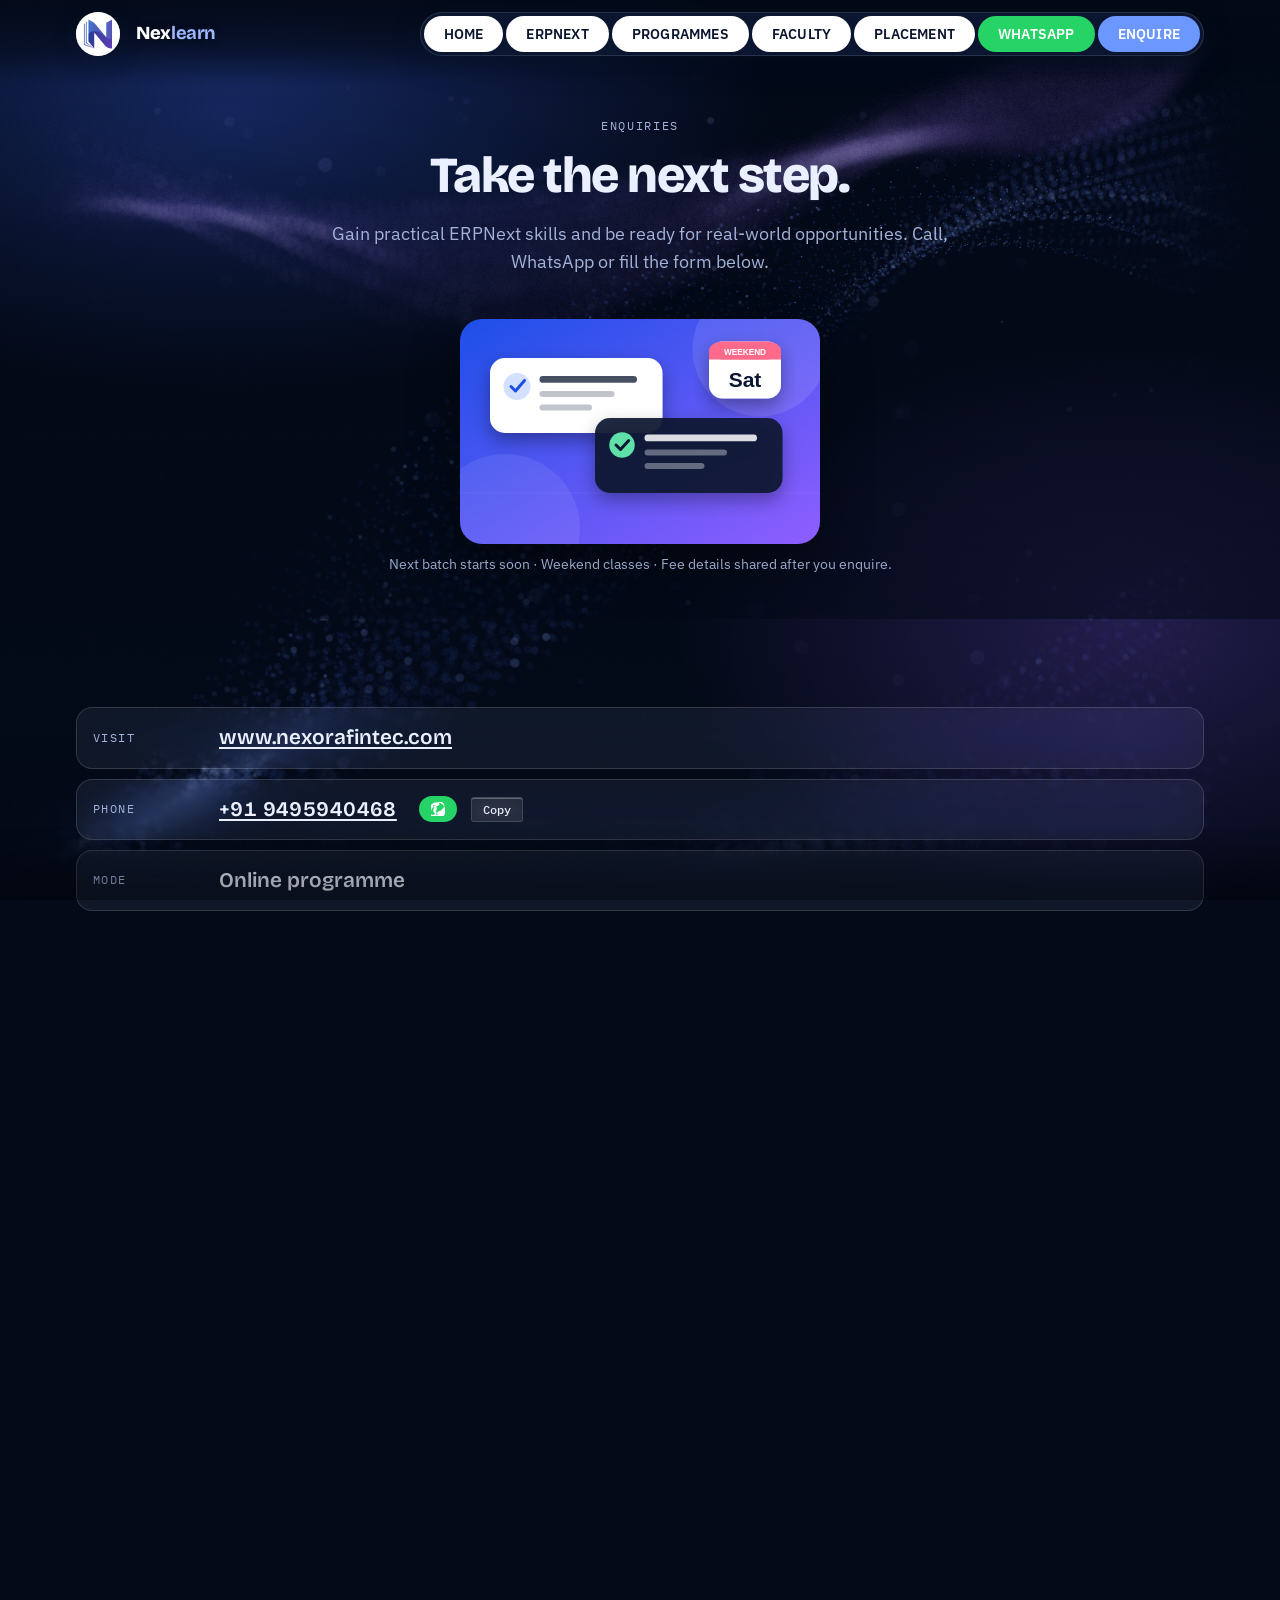
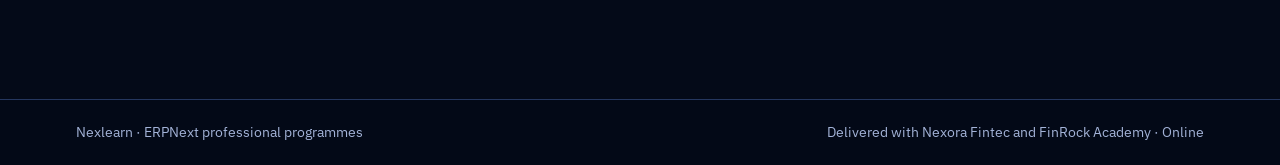
==== commit 28d6b352: "fixes" ====
--- a/enquire.html
+++ b/enquire.html
@@ -12,7 +12,7 @@
   <link rel="preconnect" href="https://fonts.gstatic.com" crossorigin>
   <link rel="stylesheet" href="https://fonts.googleapis.com/css2?family=Bricolage+Grotesque:opsz,wght@12..96,500..800&family=IBM+Plex+Sans:wght@400;500;600&family=IBM+Plex+Mono:wght@400;500&display=swap">
   <link rel="icon" href="data:image/svg+xml,%3Csvg xmlns='http://www.w3.org/2000/svg' viewBox='0 0 32 32'%3E%3Crect width='32' height='32' rx='6' fill='%231D4FE8'/%3E%3Cpath d='M9.5 23V9.5L22.5 22.5V9' fill='none' stroke='%23FFFFFF' stroke-width='3' stroke-linecap='round' stroke-linejoin='round'/%3E%3C/svg%3E">
-  <link rel="stylesheet" href="assets/css/style.css?v=22">
+  <link rel="stylesheet" href="assets/css/style.css?v=23">
 </head>
 <body>
 <div class="fibers-bg" id="fibers-bg" aria-hidden="true"></div>
@@ -83,7 +83,7 @@
   <section class="reveal reveal-delay-1">
     <div class="wrap">
       <dl class="contact">
-        <div><dt>Visit</dt><dd><a href="https://www.nexorafintech.com" target="_blank" rel="noopener">www.nexorafintech.com</a></dd></div>
+        <div><dt>Visit</dt><dd><a href="https://www.nexorafintec.com" target="_blank" rel="noopener">www.nexorafintec.com</a></dd></div>
         <div>
           <dt>Phone</dt>
           <dd>
--- a/assets/css/style.css
+++ b/assets/css/style.css
@@ -95,7 +95,7 @@
   margin-inline: auto;
   padding-left: max(16px, env(safe-area-inset-left, 0px));
   padding-right: max(16px, env(safe-area-inset-right, 0px));
-  padding-block: clamp(56px, 9vw, 104px);
+  padding-block: clamp(40px, 6vw, 72px);
 }
 section[id] { scroll-margin-top: 64px; }
 
@@ -107,10 +107,10 @@
   color: var(--muted);
 }
 .band .eyebrow { color: var(--band-muted); }
-h2 { font-size: clamp(1.9rem, 4.2vw, 3rem); font-weight: 700; }
+h2 { font-size: clamp(1.7rem, 3.2vw, 2.4rem); font-weight: 700; }
 .lead { font-size: 1.125rem; color: var(--muted); max-width: 62ch; }
 .band .lead { color: var(--band-muted); }
-.sec-head { display: grid; gap: 16px; margin-bottom: clamp(32px, 5vw, 56px); }
+.sec-head { display: grid; gap: 14px; margin-bottom: clamp(20px, 3vw, 32px); }
 
 .brand { display: inline-flex; align-items: center; gap: 10px; text-decoration: none; color: var(--ink); font-family: var(--font-display); font-weight: 700; font-size: 1.3rem; letter-spacing: -0.02em; }
 .brand b { color: var(--accent); font-weight: 700; }
@@ -137,25 +137,25 @@
 .band { background: var(--band); color: var(--band-ink); }
 
 /* Hero */
-.hero .wrap { padding-top: clamp(40px, 7vw, 80px); padding-bottom: clamp(40px, 6vw, 72px); }
+.hero .wrap { padding-top: clamp(26px, 4.5vw, 52px); padding-bottom: clamp(24px, 4vw, 44px); }
 .hero-grid { display: grid; grid-template-columns: minmax(0, 1.08fr) minmax(0, 0.92fr); gap: clamp(32px, 5vw, 64px); align-items: center; }
 @media (max-width: 920px) { .hero-grid { grid-template-columns: minmax(0, 1fr); } }
-.hero h1 { font-size: clamp(2.5rem, 6.2vw, 4.7rem); font-weight: 800; margin: 18px 0 22px; letter-spacing: -0.03em; }
+.hero h1 { font-size: clamp(2.1rem, 4.1vw, 3.15rem); font-weight: 800; margin: 14px 0 16px; letter-spacing: -0.03em; }
 .hero h1 em { font-style: normal; color: var(--band-accent); }
-.hero .lead { margin-bottom: 30px; }
+.hero .lead { margin-bottom: 22px; }
 .cta-row { display: flex; flex-wrap: wrap; gap: 12px; }
-.facts { display: grid; grid-template-columns: repeat(4, minmax(0, 1fr)); gap: 0; margin: clamp(40px, 6vw, 64px) 0 0; border-top: 1px solid var(--band-line); }
-.facts div { padding: 18px 20px 0 0; }
+.facts { display: grid; grid-template-columns: repeat(4, minmax(0, 1fr)); gap: 0; margin: clamp(18px, 2.5vw, 26px) 0 0; border-top: 1px solid var(--band-line); }
+.facts div { padding: 14px 18px 0 0; }
 .facts dt { font-family: var(--font-mono); font-size: 0.72rem; letter-spacing: 0.12em; text-transform: uppercase; color: var(--band-muted); }
-.facts dd { margin: 6px 0 0; font-family: var(--font-display); font-weight: 600; font-size: 1.25rem; line-height: 1.2; }
+.facts dd { margin: 5px 0 0; font-family: var(--font-display); font-weight: 600; font-size: 1.1rem; line-height: 1.2; }
 .facts dd small { display: block; font: 400 0.85rem var(--font-body); color: var(--band-muted); margin-top: 2px; }
 @media (max-width: 760px) { .facts { grid-template-columns: repeat(2, minmax(0, 1fr)); } .facts div { padding-bottom: 14px; } }
 
 /* Document chain */
-.flow { background: var(--band-card); border: 1px solid var(--band-line); border-radius: 6px; padding: 20px 22px 18px; }
-.flow-head { display: flex; justify-content: space-between; gap: 12px; flex-wrap: wrap; font-family: var(--font-mono); font-size: 0.72rem; letter-spacing: 0.12em; text-transform: uppercase; color: var(--band-muted); padding-bottom: 14px; border-bottom: 1px solid var(--band-line); }
-.doc { position: relative; display: grid; grid-template-columns: 14px minmax(0, 1fr) auto; column-gap: 16px; align-items: center; padding: 15px 0; }
-.doc:not(:last-child)::after { content: ""; position: absolute; left: 6px; top: 38px; bottom: -15px; width: 2px; background: var(--band-line); }
+.flow { background: var(--band-card); border: 1px solid var(--band-line); border-radius: 6px; padding: 16px 20px 14px; }
+.flow-head { display: flex; justify-content: space-between; gap: 12px; flex-wrap: wrap; font-family: var(--font-mono); font-size: 0.72rem; letter-spacing: 0.12em; text-transform: uppercase; color: var(--band-muted); padding-bottom: 10px; border-bottom: 1px solid var(--band-line); }
+.doc { position: relative; display: grid; grid-template-columns: 14px minmax(0, 1fr) auto; column-gap: 16px; align-items: center; padding: 7px 0; }
+.doc:not(:last-child)::after { content: ""; position: absolute; left: 6px; top: 34px; bottom: -10px; width: 2px; background: var(--band-line); }
 .node { width: 14px; height: 14px; border-radius: 50%; background: var(--band-accent); animation: pulse 4s infinite; }
 .doc:nth-child(2) .node { animation-delay: 0.6s; }
 .doc:nth-child(3) .node { animation-delay: 1.2s; }
@@ -169,7 +169,7 @@
 .amt { font-family: var(--font-mono); font-size: 0.85rem; font-variant-numeric: tabular-nums; }
 .pill { font-family: var(--font-mono); font-size: 0.66rem; letter-spacing: 0.1em; text-transform: uppercase; padding: 2px 8px; border-radius: 3px; border: 1px solid var(--band-line); color: var(--band-muted); }
 .pill.ok { color: var(--band-ok); border-color: var(--band-ok-line); }
-.flow-foot { margin-top: 6px; padding-top: 14px; border-top: 1px solid var(--band-line); font-size: 0.85rem; color: var(--band-muted); }
+.flow-foot { margin-top: 4px; padding-top: 10px; border-top: 1px solid var(--band-line); font-size: 0.85rem; color: var(--band-muted); }
 @media (max-width: 480px) {
   .doc { grid-template-columns: 14px minmax(0, 1fr); row-gap: 8px; }
   .doc-side { grid-column: 2; justify-items: start; text-align: left; grid-auto-flow: column; justify-content: start; gap: 10px; align-items: center; }
@@ -180,22 +180,22 @@
 @media (max-width: 880px) { .split { grid-template-columns: minmax(0, 1fr); } }
 .split .sticky { position: sticky; top: 96px; display: grid; gap: 18px; }
 @media (max-width: 880px) { .split .sticky { position: static; } }
-.modules li { display: grid; grid-template-columns: minmax(0, 190px) minmax(0, 1fr); gap: 8px 24px; padding: 16px 0; border-top: 1px solid var(--line); }
+.modules li { display: grid; grid-template-columns: minmax(0, 190px) minmax(0, 1fr); gap: 6px 24px; padding: 8px 0; border-top: 1px solid var(--line); }
 .modules li:last-child { border-bottom: 1px solid var(--line); }
 .modules strong { font-family: var(--font-display); font-weight: 600; font-size: 1.15rem; }
 .modules span { color: var(--muted); }
 
-.benefits { display: grid; grid-template-columns: repeat(3, minmax(0, 1fr)); margin-top: clamp(40px, 6vw, 72px); border-top: 2px solid var(--ink); }
-.benefits li { padding: 14px 16px 14px 0; border-bottom: 1px solid var(--line); font-weight: 500; display: flex; gap: 10px; align-items: baseline; }
+.benefits { display: grid; grid-template-columns: repeat(3, minmax(0, 1fr)); margin-top: clamp(26px, 4vw, 44px); border-top: 2px solid var(--ink); }
+.benefits li { padding: 10px 16px 10px 0; border-bottom: 1px solid var(--line); font-weight: 500; display: flex; gap: 10px; align-items: baseline; }
 .benefits li::before { content: ""; flex: none; width: 8px; height: 8px; background: var(--accent); transform: translateY(-1px); }
 @media (max-width: 720px) { .benefits { grid-template-columns: minmax(0, 1fr); } }
 
-.adopt-head { display: flex; flex-wrap: wrap; align-items: end; justify-content: space-between; gap: 24px; margin: clamp(56px, 8vw, 96px) 0 24px; }
-.big-stat { font-family: var(--font-display); font-weight: 800; font-size: clamp(2.6rem, 7vw, 4.6rem); line-height: 1; letter-spacing: -0.03em; font-variant-numeric: tabular-nums; }
+.adopt-head { display: flex; flex-wrap: wrap; align-items: end; justify-content: space-between; gap: 20px; margin: clamp(32px, 5vw, 60px) 0 20px; }
+.big-stat { font-family: var(--font-display); font-weight: 800; font-size: clamp(2.2rem, 5vw, 3.4rem); line-height: 1; letter-spacing: -0.03em; font-variant-numeric: tabular-nums; }
 .big-stat small { display: block; font: 400 0.95rem var(--font-body); letter-spacing: 0; color: var(--muted); margin-top: 8px; }
 .table-scroll { overflow-x: auto; }
 table.ledger, table.adopt { width: 100%; border-collapse: collapse; }
-.ledger th, .ledger td, .adopt th, .adopt td { text-align: left; vertical-align: top; padding: 13px 16px 13px 0; border-top: 1px solid var(--line); }
+.ledger th, .ledger td, .adopt th, .adopt td { text-align: left; vertical-align: top; padding: 8px 14px 8px 0; border-top: 1px solid var(--line); }
 .ledger thead th, .adopt thead th { font-family: var(--font-mono); font-size: 0.72rem; letter-spacing: 0.12em; text-transform: uppercase; color: var(--muted); font-weight: 500; border-top: 2px solid var(--ink); }
 .adopt tbody th { font-family: var(--font-display); font-weight: 600; font-size: 1.05rem; white-space: nowrap; }
 .adopt td { color: var(--muted); }
@@ -210,7 +210,7 @@
 }
 
 /* Tracks */
-.chooser { border: 1px solid var(--line); background: var(--card); border-radius: 6px; padding: clamp(18px, 3vw, 28px); display: grid; grid-template-columns: minmax(0, 1.1fr) minmax(0, 0.9fr); gap: clamp(20px, 4vw, 48px); margin-bottom: clamp(32px, 5vw, 56px); }
+.chooser { border: 1px solid var(--line); background: var(--card); border-radius: 6px; padding: clamp(16px, 2.5vw, 24px); display: grid; grid-template-columns: minmax(0, 1.1fr) minmax(0, 0.9fr); gap: clamp(18px, 3vw, 36px); margin-bottom: clamp(22px, 3.5vw, 40px); }
 @media (max-width: 860px) { .chooser { grid-template-columns: minmax(0, 1fr); } }
 .chooser fieldset { border: 0; margin: 0; padding: 0; min-width: 0; display: grid; gap: 8px; }
 .chooser legend { font-family: var(--font-display); font-weight: 700; font-size: 1.3rem; padding: 0; margin-bottom: 12px; }
@@ -228,23 +228,24 @@
 .pick a { color: var(--band-accent); font-weight: 600; }
 
 .tracks { display: grid; grid-template-columns: repeat(2, minmax(0, 1fr)); gap: clamp(16px, 3vw, 32px); }
+.wrap:has(> .tracks) { padding-block: clamp(26px, 4vw, 44px); }
 @media (max-width: 900px) { .tracks { grid-template-columns: minmax(0, 1fr); } }
-.track { background: var(--card); border: 1px solid var(--line); border-radius: 6px; padding: clamp(20px, 3vw, 32px); display: grid; gap: 20px; align-content: start; min-width: 0; }
-.track h3 { font-size: clamp(1.6rem, 3vw, 2.1rem); font-weight: 700; margin-top: 6px; }
+.track { background: var(--card); border: 1px solid var(--line); border-radius: 6px; padding: clamp(14px, 2vw, 20px); display: grid; gap: 9px; align-content: start; min-width: 0; }
+.track h3 { font-size: clamp(1.4rem, 2.3vw, 1.75rem); font-weight: 700; margin-top: 4px; }
 .specs { display: flex; flex-wrap: wrap; gap: 8px; }
-.specs li { font-family: var(--font-mono); font-size: 0.76rem; padding: 4px 10px; border: 1px solid var(--line); border-radius: 3px; color: var(--muted); }
+.specs li { font-family: var(--font-mono); font-size: 0.72rem; padding: 3px 9px; border: 1px solid var(--line); border-radius: 3px; color: var(--muted); }
 .track h4 { font-family: var(--font-mono); font-size: 0.72rem; letter-spacing: 0.14em; text-transform: uppercase; color: var(--muted); font-weight: 500; }
-.checks { display: grid; gap: 8px; margin-top: 10px; }
+.checks { display: grid; gap: 6px; margin-top: 8px; }
 .checks li { display: flex; gap: 12px; align-items: baseline; }
 .checks li::before { content: ""; flex: none; width: 10px; height: 6px; border-left: 2px solid var(--accent); border-bottom: 2px solid var(--accent); transform: translateY(-2px) rotate(-45deg); }
-.code-box { margin: 0; background: var(--band); color: var(--band-ink); border-radius: 4px; padding: 16px 18px; overflow-x: auto; font: 0.8rem/1.65 var(--font-mono); }
+.code-box { margin: 0; background: var(--band); color: var(--band-ink); border-radius: 4px; padding: 10px 12px; overflow-x: auto; font: 0.72rem/1.45 var(--font-mono); }
 .code-box .k { color: #8FB0FF; }
 .code-box .s { color: #7EE2B0; }
 .code-box .c { color: #7F90B8; }
 .code-cap { font-size: 0.82rem; color: var(--muted); margin-top: -8px; }
 
-.curr-head { margin: clamp(56px, 8vw, 96px) 0 24px; display: grid; gap: 12px; }
-.curr-head h3 { font-size: clamp(1.6rem, 3.4vw, 2.3rem); font-weight: 700; }
+.curr-head { margin: clamp(32px, 5vw, 60px) 0 20px; display: grid; gap: 10px; }
+.curr-head h3 { font-size: clamp(1.4rem, 2.6vw, 1.9rem); font-weight: 700; }
 .ledger tbody th { font-family: var(--font-mono); font-weight: 500; color: var(--accent); width: 76px; font-variant-numeric: tabular-nums; }
 .ledger td { width: 50%; }
 .ledger thead th:first-child { width: 76px; }
@@ -258,7 +259,7 @@
   .ledger td::before { content: attr(data-label); font-family: var(--font-mono); font-size: 0.7rem; letter-spacing: 0.1em; text-transform: uppercase; color: var(--muted); padding-top: 3px; }
 }
 
-.projects { display: grid; grid-template-columns: repeat(2, minmax(0, 1fr)); gap: clamp(20px, 4vw, 48px); margin-top: clamp(48px, 7vw, 80px); }
+.projects { display: grid; grid-template-columns: repeat(2, minmax(0, 1fr)); gap: clamp(18px, 3vw, 36px); margin-top: clamp(28px, 4vw, 48px); }
 @media (max-width: 900px) { .projects { grid-template-columns: minmax(0, 1fr); } }
 .projects h4 { font-family: var(--font-display); font-size: 1.3rem; font-weight: 700; margin-bottom: 6px; }
 .projects p { color: var(--muted); margin-bottom: 16px; }
@@ -269,7 +270,7 @@
 
 /* Faculty */
 .faculty { display: grid; gap: 0; }
-.person { display: grid; grid-template-columns: minmax(0, 0.8fr) minmax(0, 1.2fr); gap: clamp(24px, 5vw, 64px); padding: clamp(24px, 4vw, 40px) 0; border-top: 1px solid var(--line); }
+.person { display: grid; grid-template-columns: minmax(0, 0.8fr) minmax(0, 1.2fr); gap: clamp(20px, 4vw, 48px); padding: clamp(18px, 3vw, 28px) 0; border-top: 1px solid var(--line); }
 .person:last-child { border-bottom: 1px solid var(--line); }
 @media (max-width: 860px) { .person { grid-template-columns: minmax(0, 1fr); } }
 .id { display: grid; grid-template-columns: 72px minmax(0, 1fr); gap: 18px; align-items: start; }
@@ -283,7 +284,7 @@
 .learn h4 { font-size: 1.4rem; font-weight: 700; margin-bottom: 4px; }
 .learn p { color: var(--muted); margin-bottom: 14px; }
 .learn ul { display: grid; grid-template-columns: repeat(2, minmax(0, 1fr)); gap: 0 24px; }
-.learn li { padding: 10px 0; border-top: 1px solid var(--line); }
+.learn li { padding: 8px 0; border-top: 1px solid var(--line); }
 @media (max-width: 520px) { .learn ul { grid-template-columns: minmax(0, 1fr); } }
 .duo { margin-top: 28px; font-family: var(--font-display); font-weight: 600; font-size: 1.2rem; }
 .duo span { color: var(--muted); font-weight: 500; }
@@ -293,12 +294,12 @@
 .notice strong { display: block; font-family: var(--font-display); font-size: 1.15rem; margin-bottom: 4px; }
 .services { display: grid; grid-template-columns: repeat(2, minmax(0, 1fr)); gap: 0 32px; }
 @media (max-width: 560px) { .services { grid-template-columns: minmax(0, 1fr); } }
-.services li { padding: 16px 0; border-top: 1px solid var(--line); }
+.services li { padding: 12px 0; border-top: 1px solid var(--line); }
 .services strong { display: block; font-family: var(--font-display); font-size: 1.1rem; font-weight: 600; }
 .services span { color: var(--muted); font-size: 0.95rem; }
-.who { margin-top: clamp(48px, 7vw, 80px); }
+.who { margin-top: clamp(28px, 4vw, 48px); }
 .who h3 { font-size: clamp(1.6rem, 3.2vw, 2.2rem); font-weight: 700; margin-bottom: 8px; }
-.who-grid { display: grid; grid-template-columns: repeat(3, minmax(0, 1fr)); gap: 0 32px; margin-top: 24px; }
+.who-grid { display: grid; grid-template-columns: repeat(3, minmax(0, 1fr)); gap: 0 32px; margin-top: 18px; }
 @media (max-width: 760px) { .who-grid { grid-template-columns: minmax(0, 1fr); } }
 .who-grid li { padding: 16px 0; border-top: 2px solid var(--ink); }
 .who-grid strong { display: block; font-family: var(--font-display); font-size: 1.2rem; font-weight: 600; }
@@ -307,9 +308,9 @@
 /* Enquiry */
 .enquire-grid { display: grid; grid-template-columns: minmax(0, 1fr) minmax(0, 1fr); gap: clamp(32px, 6vw, 80px); }
 @media (max-width: 860px) { .enquire-grid { grid-template-columns: minmax(0, 1fr); } }
-.enquire h2 { font-size: clamp(2.2rem, 5.2vw, 3.8rem); font-weight: 800; letter-spacing: -0.03em; margin: 16px 0 18px; }
+.enquire h2 { font-size: clamp(1.9rem, 3.8vw, 2.8rem); font-weight: 800; letter-spacing: -0.03em; margin: 12px 0 14px; }
 .contact { border-top: 1px solid var(--band-line); }
-.contact > div { display: grid; grid-template-columns: 110px minmax(0, 1fr); gap: 16px; padding: 18px 0; border-bottom: 1px solid var(--band-line); align-items: center; }
+.contact > div { display: grid; grid-template-columns: 110px minmax(0, 1fr); gap: 16px; padding: 13px 0; border-bottom: 1px solid var(--band-line); align-items: center; }
 .contact dt { font-family: var(--font-mono); font-size: 0.72rem; letter-spacing: 0.12em; text-transform: uppercase; color: var(--band-muted); }
 .contact dd { margin: 0; display: grid; gap: 10px; font-family: var(--font-display); font-weight: 600; font-size: 1.3rem; }
 .contact a { color: var(--band-ink); overflow-wrap: anywhere; }
@@ -317,7 +318,7 @@
 .num { font-variant-numeric: tabular-nums; letter-spacing: 0.02em; }
 .copy { background: transparent; color: var(--band-ink); border: 1px solid var(--band-line); border-radius: 3px; padding: 4px 11px; font: 500 0.75rem var(--font-mono); cursor: pointer; }
 .copy:hover { border-color: var(--band-accent); }
-.about { display: grid; grid-template-columns: repeat(2, minmax(0, 1fr)); gap: clamp(20px, 4vw, 48px); margin-top: clamp(48px, 7vw, 80px); padding-top: 28px; border-top: 1px solid var(--band-line); }
+.about { display: grid; grid-template-columns: repeat(2, minmax(0, 1fr)); gap: clamp(18px, 3vw, 36px); margin-top: clamp(28px, 4vw, 48px); padding-top: 22px; border-top: 1px solid var(--band-line); }
 @media (max-width: 700px) { .about { grid-template-columns: minmax(0, 1fr); } }
 .about h4 { font-size: 1.15rem; font-weight: 600; margin-bottom: 6px; }
 .about p { color: var(--band-muted); font-size: 0.95rem; }
@@ -800,16 +801,16 @@
 }
 .flow { background: linear-gradient(135deg, rgba(255,255,255,.14), rgba(255,255,255,.04)) !important; border: 1px solid rgba(255,255,255,.22) !important; border-radius: 22px !important; box-shadow: 0 20px 50px rgba(0,0,0,.35), inset 0 1px 0 rgba(255,255,255,.35); margin: 0; }
 .facts { border-top: 0 !important; gap: 14px; }
-.facts div { padding: 16px 18px !important; background: linear-gradient(135deg, rgba(255,255,255,.12), rgba(255,255,255,.03)); border: 1px solid rgba(255,255,255,.18); border-radius: 18px; box-shadow: inset 0 1px 0 rgba(255,255,255,.28), 0 10px 30px rgba(0,0,0,.2); }
+.facts div { padding: 12px 14px !important; background: linear-gradient(135deg, rgba(255,255,255,.12), rgba(255,255,255,.03)); border: 1px solid rgba(255,255,255,.18); border-radius: 18px; box-shadow: inset 0 1px 0 rgba(255,255,255,.28), 0 10px 30px rgba(0,0,0,.2); }
 .btn-ghost { background: rgba(255,255,255,.10) !important; -webkit-backdrop-filter: blur(14px); backdrop-filter: blur(14px); border: 1px solid rgba(255,255,255,.32) !important; box-shadow: inset 0 1px 0 rgba(255,255,255,.3); color: var(--ink); }
 .btn-primary { box-shadow: 0 8px 24px rgba(29,79,232,.5), inset 0 1px 0 rgba(255,255,255,.4); }
 .track, .chooser { background: linear-gradient(145deg, rgba(20,34,72,.72), rgba(10,20,46,.62)) !important; border: 1px solid rgba(255,255,255,.14) !important; border-radius: 22px !important; box-shadow: 0 18px 50px rgba(0,0,0,.35), inset 0 1px 0 rgba(255,255,255,.12); }
 .pick { border-radius: 16px !important; background: linear-gradient(135deg, rgba(10,22,48,.92), rgba(24,40,90,.8)) !important; border: 1px solid rgba(255,255,255,.12); }
 .contact { border-top: 0 !important; }
 .contact > div { background: rgba(255,255,255,.06); padding-inline: 16px !important; margin-bottom: 10px; border: 1px solid rgba(255,255,255,.14) !important; border-radius: 16px; }
-.enquire-form { background: linear-gradient(145deg, rgba(20,34,72,.78), rgba(10,20,46,.7)); border: 1px solid rgba(255,255,255,.16); border-radius: 22px; padding: clamp(18px, 3vw, 28px); box-shadow: 0 20px 50px rgba(0,0,0,.4), inset 0 1px 0 rgba(255,255,255,.12); margin-top: clamp(40px, 6vw, 64px); }
+.enquire-form { background: linear-gradient(145deg, rgba(20,34,72,.78), rgba(10,20,46,.7)); border: 1px solid rgba(255,255,255,.16); border-radius: 22px; padding: clamp(16px, 2.5vw, 24px); box-shadow: 0 20px 50px rgba(0,0,0,.4), inset 0 1px 0 rgba(255,255,255,.12); margin-top: clamp(24px, 4vw, 40px); }
 .enquire-form input::placeholder, .enquire-form textarea::placeholder { color: var(--muted); opacity: .8; }
-.hero .wrap { padding-top: clamp(96px, 11vw, 128px) !important; }
+.hero .wrap { padding-top: clamp(60px, 6.5vw, 72px) !important; }
 .notice { box-shadow: 0 8px 30px rgba(0,0,0,.25); }
 
 /* faculty monogram tiles: layered gradient + fibre pattern */
@@ -823,7 +824,7 @@
 
 /* ============ Images ============ */
 .hero-visual { position: relative; display: grid; min-width: 0; }
-.hero-art { width: 100%; height: auto; display: block; filter: drop-shadow(0 24px 40px rgba(0,0,0,.45)); animation: floaty 8s ease-in-out infinite; }
+.hero-art { width: 100%; max-width: 380px; height: auto; display: block; margin-inline: auto; filter: drop-shadow(0 24px 40px rgba(0,0,0,.45)); animation: floaty 8s ease-in-out infinite; }
 .hero-visual .flow { margin: -26px clamp(10px, 4vw, 36px) 0; position: relative; z-index: 2; }
 @keyframes floaty { 0%, 100% { transform: translateY(0); } 50% { transform: translateY(-10px); } }
 
@@ -833,16 +834,16 @@
 .services li { display: grid; grid-template-columns: 52px minmax(0, 1fr); column-gap: 16px; align-items: start; }
 .services .ico { width: 52px; height: 52px; grid-row: span 2; }
 
-.track-art { width: 100%; height: auto; display: block; border-radius: 16px; box-shadow: 0 12px 30px rgba(0,0,0,.35); }
+.track-art { width: 100%; height: 140px; object-fit: cover; object-position: top; display: block; border-radius: 16px; box-shadow: 0 12px 30px rgba(0,0,0,.35); }
 
 .who-grid { gap: 20px; }
 .who-grid li { border: 1px solid rgba(255,255,255,.14); border-top: 1px solid rgba(255,255,255,.14); border-radius: 22px; background: linear-gradient(145deg, rgba(20,34,72,.6), rgba(10,20,46,.5)); padding: 0 0 20px; overflow: hidden; transition: transform .35s ease, border-color .35s ease; }
 .who-grid li:hover { transform: translateY(-4px); border-color: rgba(108,151,255,.6); }
-.who-img { width: 100%; height: auto; display: block; margin-bottom: 16px; }
+.who-img { width: 100%; height: auto; display: block; margin-bottom: 12px; }
 .who-grid strong, .who-grid span { padding-inline: 20px; }
 .who-grid span { display: block; }
 
-.enquire-art { width: 100%; max-width: 440px; height: auto; display: block; border-radius: 22px; margin-top: 28px; box-shadow: 0 20px 50px rgba(0,0,0,.4); }
+.enquire-art { width: 100%; max-width: 360px; height: auto; display: block; border-radius: 22px; margin-top: 20px; box-shadow: 0 20px 50px rgba(0,0,0,.4); }
 
 /* ============ Mobile ============ */
 @media (max-width: 920px) {
@@ -856,7 +857,7 @@
   .hero h1 { font-size: clamp(2.2rem, 10.5vw, 3rem); }
   .lead { font-size: 1.02rem; }
   .cta-row .btn { flex: 1 1 100%; padding: 14px 20px; }          /* full-width, thumb-sized buttons */
-  .hero .wrap { padding-top: 92px !important; }
+  .hero .wrap { padding-top: 76px !important; }
   .facts div { padding: 14px !important; }
   .facts dd { font-size: 1.05rem; }
   .flow { padding: 16px 16px 14px; }
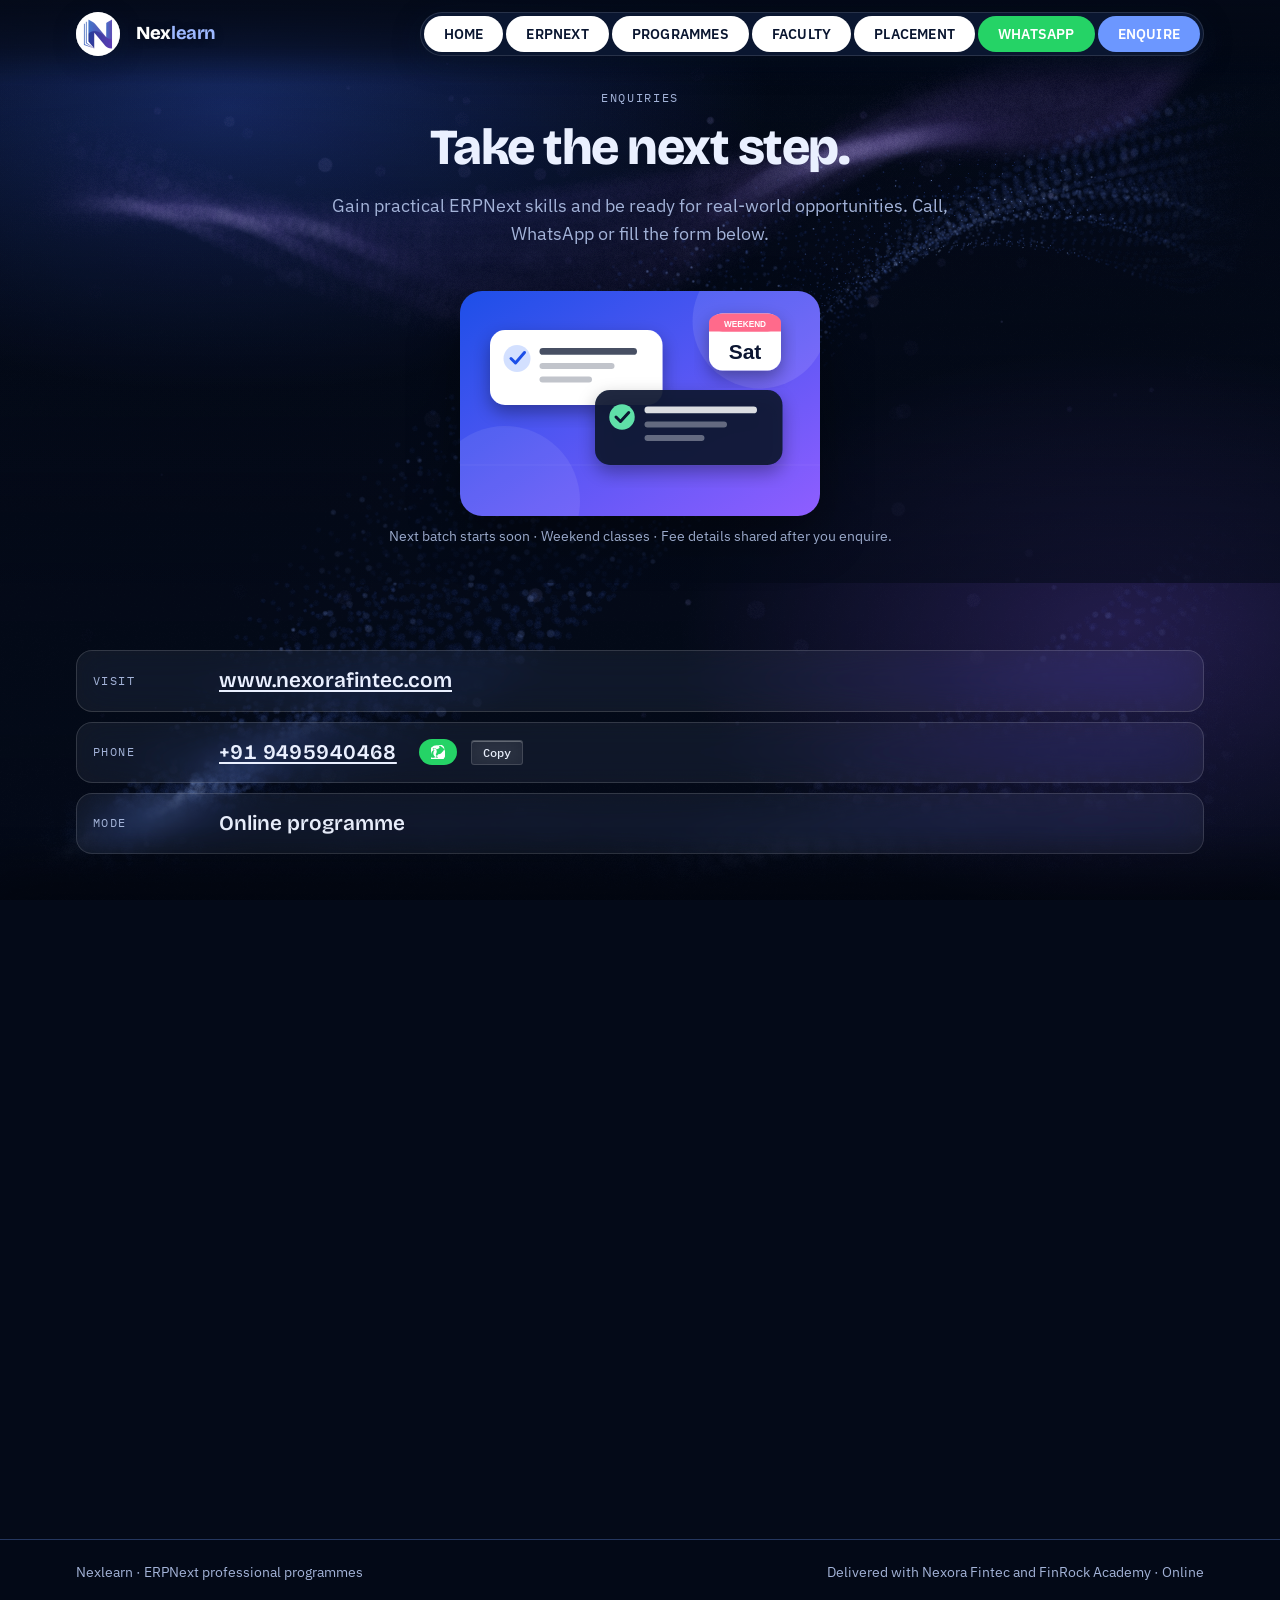
==== commit 06c9dcc0: "Fix section spacing, hero alignment and content height - Balance hero columns on desktop and fit the" ====
--- a/enquire.html
+++ b/enquire.html
@@ -12,7 +12,7 @@
   <link rel="preconnect" href="https://fonts.gstatic.com" crossorigin>
   <link rel="stylesheet" href="https://fonts.googleapis.com/css2?family=Bricolage+Grotesque:opsz,wght@12..96,500..800&family=IBM+Plex+Sans:wght@400;500;600&family=IBM+Plex+Mono:wght@400;500&display=swap">
   <link rel="icon" href="data:image/svg+xml,%3Csvg xmlns='http://www.w3.org/2000/svg' viewBox='0 0 32 32'%3E%3Crect width='32' height='32' rx='6' fill='%231D4FE8'/%3E%3Cpath d='M9.5 23V9.5L22.5 22.5V9' fill='none' stroke='%23FFFFFF' stroke-width='3' stroke-linecap='round' stroke-linejoin='round'/%3E%3C/svg%3E">
-  <link rel="stylesheet" href="assets/css/style.css?v=23">
+  <link rel="stylesheet" href="assets/css/style.css?v=26">
 </head>
 <body>
 <div class="fibers-bg" id="fibers-bg" aria-hidden="true"></div>
@@ -143,6 +143,6 @@
   </div>
 </footer>
   <script src="assets/js/ghost-fibers.js" defer></script>
-  <script src="assets/js/script.js?v=11" defer></script>
+  <script src="assets/js/script.js?v=16" defer></script>
 </body>
 </html>
--- a/assets/css/style.css
+++ b/assets/css/style.css
@@ -95,7 +95,7 @@
   margin-inline: auto;
   padding-left: max(16px, env(safe-area-inset-left, 0px));
   padding-right: max(16px, env(safe-area-inset-right, 0px));
-  padding-block: clamp(40px, 6vw, 72px);
+  padding-block: clamp(28px, 4vw, 52px);
 }
 section[id] { scroll-margin-top: 64px; }
 
@@ -137,8 +137,8 @@
 .band { background: var(--band); color: var(--band-ink); }
 
 /* Hero */
-.hero .wrap { padding-top: clamp(26px, 4.5vw, 52px); padding-bottom: clamp(24px, 4vw, 44px); }
-.hero-grid { display: grid; grid-template-columns: minmax(0, 1.08fr) minmax(0, 0.92fr); gap: clamp(32px, 5vw, 64px); align-items: center; }
+.hero .wrap { padding-top: clamp(24px, 3.5vw, 40px); padding-bottom: clamp(20px, 3vw, 36px); }
+.hero-grid { display: grid; grid-template-columns: minmax(0, 1.08fr) minmax(0, 0.92fr); gap: clamp(28px, 4.5vw, 56px); align-items: center; }
 @media (max-width: 920px) { .hero-grid { grid-template-columns: minmax(0, 1fr); } }
 .hero h1 { font-size: clamp(2.1rem, 4.1vw, 3.15rem); font-weight: 800; margin: 14px 0 16px; letter-spacing: -0.03em; }
 .hero h1 em { font-style: normal; color: var(--band-accent); }
@@ -152,10 +152,10 @@
 @media (max-width: 760px) { .facts { grid-template-columns: repeat(2, minmax(0, 1fr)); } .facts div { padding-bottom: 14px; } }
 
 /* Document chain */
-.flow { background: var(--band-card); border: 1px solid var(--band-line); border-radius: 6px; padding: 16px 20px 14px; }
-.flow-head { display: flex; justify-content: space-between; gap: 12px; flex-wrap: wrap; font-family: var(--font-mono); font-size: 0.72rem; letter-spacing: 0.12em; text-transform: uppercase; color: var(--band-muted); padding-bottom: 10px; border-bottom: 1px solid var(--band-line); }
-.doc { position: relative; display: grid; grid-template-columns: 14px minmax(0, 1fr) auto; column-gap: 16px; align-items: center; padding: 7px 0; }
-.doc:not(:last-child)::after { content: ""; position: absolute; left: 6px; top: 34px; bottom: -10px; width: 2px; background: var(--band-line); }
+.flow { background: var(--band-card); border: 1px solid var(--band-line); border-radius: 6px; padding: 12px 16px 10px; }
+.flow-head { display: flex; justify-content: space-between; gap: 12px; flex-wrap: wrap; font-family: var(--font-mono); font-size: 0.68rem; letter-spacing: 0.12em; text-transform: uppercase; color: var(--band-muted); padding-bottom: 7px; border-bottom: 1px solid var(--band-line); }
+.doc { position: relative; display: grid; grid-template-columns: 14px minmax(0, 1fr) auto; column-gap: 16px; align-items: center; padding: 4px 0; }
+.doc:not(:last-child)::after { content: ""; position: absolute; left: 6px; top: 27px; bottom: -7px; width: 2px; background: var(--band-line); }
 .node { width: 14px; height: 14px; border-radius: 50%; background: var(--band-accent); animation: pulse 4s infinite; }
 .doc:nth-child(2) .node { animation-delay: 0.6s; }
 .doc:nth-child(3) .node { animation-delay: 1.2s; }
@@ -163,13 +163,13 @@
 .doc:nth-child(5) .node { animation-delay: 2.4s; }
 @keyframes pulse { 0%, 55%, 100% { box-shadow: 0 0 0 0 rgba(108, 151, 255, 0); } 25% { box-shadow: 0 0 0 7px rgba(108, 151, 255, 0.28); } }
 @media (prefers-reduced-motion: reduce) { .node { animation: none; } }
-.doc-type { display: block; font-family: var(--font-display); font-weight: 600; font-size: 1.05rem; }
-.doc-id { display: block; font-family: var(--font-mono); font-size: 0.78rem; color: var(--band-muted); overflow-wrap: anywhere; }
-.doc-side { display: grid; justify-items: end; gap: 5px; text-align: right; }
-.amt { font-family: var(--font-mono); font-size: 0.85rem; font-variant-numeric: tabular-nums; }
-.pill { font-family: var(--font-mono); font-size: 0.66rem; letter-spacing: 0.1em; text-transform: uppercase; padding: 2px 8px; border-radius: 3px; border: 1px solid var(--band-line); color: var(--band-muted); }
+.doc-type { display: block; font-family: var(--font-display); font-weight: 600; font-size: 0.95rem; }
+.doc-id { display: block; font-family: var(--font-mono); font-size: 0.68rem; color: var(--band-muted); overflow-wrap: anywhere; }
+.doc-side { display: grid; justify-items: end; gap: 3px; text-align: right; }
+.amt { font-family: var(--font-mono); font-size: 0.8rem; font-variant-numeric: tabular-nums; }
+.pill { font-family: var(--font-mono); font-size: 0.62rem; letter-spacing: 0.1em; text-transform: uppercase; padding: 2px 8px; border-radius: 3px; border: 1px solid var(--band-line); color: var(--band-muted); }
 .pill.ok { color: var(--band-ok); border-color: var(--band-ok-line); }
-.flow-foot { margin-top: 4px; padding-top: 10px; border-top: 1px solid var(--band-line); font-size: 0.85rem; color: var(--band-muted); }
+.flow-foot { margin-top: 0; padding-top: 7px; border-top: 1px solid var(--band-line); font-size: 0.76rem; color: var(--band-muted); }
 @media (max-width: 480px) {
   .doc { grid-template-columns: 14px minmax(0, 1fr); row-gap: 8px; }
   .doc-side { grid-column: 2; justify-items: start; text-align: left; grid-auto-flow: column; justify-content: start; gap: 10px; align-items: center; }
@@ -808,9 +808,9 @@
 .pick { border-radius: 16px !important; background: linear-gradient(135deg, rgba(10,22,48,.92), rgba(24,40,90,.8)) !important; border: 1px solid rgba(255,255,255,.12); }
 .contact { border-top: 0 !important; }
 .contact > div { background: rgba(255,255,255,.06); padding-inline: 16px !important; margin-bottom: 10px; border: 1px solid rgba(255,255,255,.14) !important; border-radius: 16px; }
-.enquire-form { background: linear-gradient(145deg, rgba(20,34,72,.78), rgba(10,20,46,.7)); border: 1px solid rgba(255,255,255,.16); border-radius: 22px; padding: clamp(16px, 2.5vw, 24px); box-shadow: 0 20px 50px rgba(0,0,0,.4), inset 0 1px 0 rgba(255,255,255,.12); margin-top: clamp(24px, 4vw, 40px); }
+.enquire-form { background: linear-gradient(145deg, rgba(20,34,72,.78), rgba(10,20,46,.7)); border: 1px solid rgba(255,255,255,.16); border-radius: 22px; padding: clamp(16px, 2.5vw, 24px); box-shadow: 0 20px 50px rgba(0,0,0,.4), inset 0 1px 0 rgba(255,255,255,.12); margin-top: 0; }
 .enquire-form input::placeholder, .enquire-form textarea::placeholder { color: var(--muted); opacity: .8; }
-.hero .wrap { padding-top: clamp(60px, 6.5vw, 72px) !important; }
+.hero .wrap { padding-top: clamp(28px, 4vw, 44px) !important; }
 .notice { box-shadow: 0 8px 30px rgba(0,0,0,.25); }
 
 /* faculty monogram tiles: layered gradient + fibre pattern */
@@ -824,8 +824,8 @@
 
 /* ============ Images ============ */
 .hero-visual { position: relative; display: grid; min-width: 0; }
-.hero-art { width: 100%; max-width: 380px; height: auto; display: block; margin-inline: auto; filter: drop-shadow(0 24px 40px rgba(0,0,0,.45)); animation: floaty 8s ease-in-out infinite; }
-.hero-visual .flow { margin: -26px clamp(10px, 4vw, 36px) 0; position: relative; z-index: 2; }
+.hero-art { width: 100%; max-width: clamp(200px, 20vw, 260px); height: auto; display: block; margin-inline: auto; filter: drop-shadow(0 24px 40px rgba(0,0,0,.45)); animation: floaty 8s ease-in-out infinite; }
+.hero-visual .flow { margin: -14px clamp(8px, 3vw, 24px) 0; position: relative; z-index: 2; }
 @keyframes floaty { 0%, 100% { transform: translateY(0); } 50% { transform: translateY(-10px); } }
 
 .modules li { grid-template-columns: 56px minmax(0, 190px) minmax(0, 1fr); align-items: center; column-gap: 20px; }
@@ -857,7 +857,7 @@
   .hero h1 { font-size: clamp(2.2rem, 10.5vw, 3rem); }
   .lead { font-size: 1.02rem; }
   .cta-row .btn { flex: 1 1 100%; padding: 14px 20px; }          /* full-width, thumb-sized buttons */
-  .hero .wrap { padding-top: 76px !important; }
+  .hero .wrap { padding-top: 24px !important; }
   .facts div { padding: 14px !important; }
   .facts dd { font-size: 1.05rem; }
   .flow { padding: 16px 16px 14px; }
@@ -1157,45 +1157,15 @@
 }
 @keyframes eb-fade { to { opacity: 1; } }
 
-/* ============ Stroke Text (ReactBits: stroke-text) ============ */
-.stroke-text {
-  display: inline-block;
-  position: relative;
-  line-height: 1;
-}
-.stroke-text__svg {
-  position: absolute;
-  inset: 0;
-  width: 100%;
-  height: 100%;
-  pointer-events: none;
-  z-index: 1;
-}
-.stroke-text__stroke {
-  fill: none;
-  stroke: var(--band-accent);
-  stroke-width: 2;
-  stroke-linecap: round;
-  stroke-linejoin: round;
-  stroke-dasharray: var(--stroke-length);
-  stroke-dashoffset: var(--stroke-length);
-}
-.stroke-text__stroke--draw {
-  animation: stroke-draw 1.6s ease forwards;
-}
-@keyframes stroke-draw {
-  to { stroke-dashoffset: 0; }
-}
-.stroke-text__fill {
-  fill: currentColor;
-  opacity: 0;
-}
-
-@media (prefers-reduced-motion: reduce) {
-  .stroke-text__stroke {
-    stroke-dashoffset: 0 !important;
-  }
-  .stroke-text__fill {
-    opacity: 1 !important;
-  }
-}
+/* ============ Layout rhythm: no dead space between sections ============ */
+/* Home hero owns the first screen on desktop so its two columns stay balanced
+   instead of leaving a tall empty column beside the dashboard. */
+@media (min-width: 921px) {
+  .hero-home { display: flex; flex-direction: column; min-height: clamp(680px, calc(100lvh - var(--pn-h, 44px)), 880px); }
+  .hero-home > .wrap { flex: 1; display: flex; flex-direction: column; justify-content: center; }
+}
+
+/* Buttons that sit directly in a two-column grid must not stretch to the column width */
+.enquire-grid > .btn { justify-self: start; align-self: start; }
+.enquire-cta { margin-top: 14px; }
+.enquire-grid > .contact { align-self: start; }
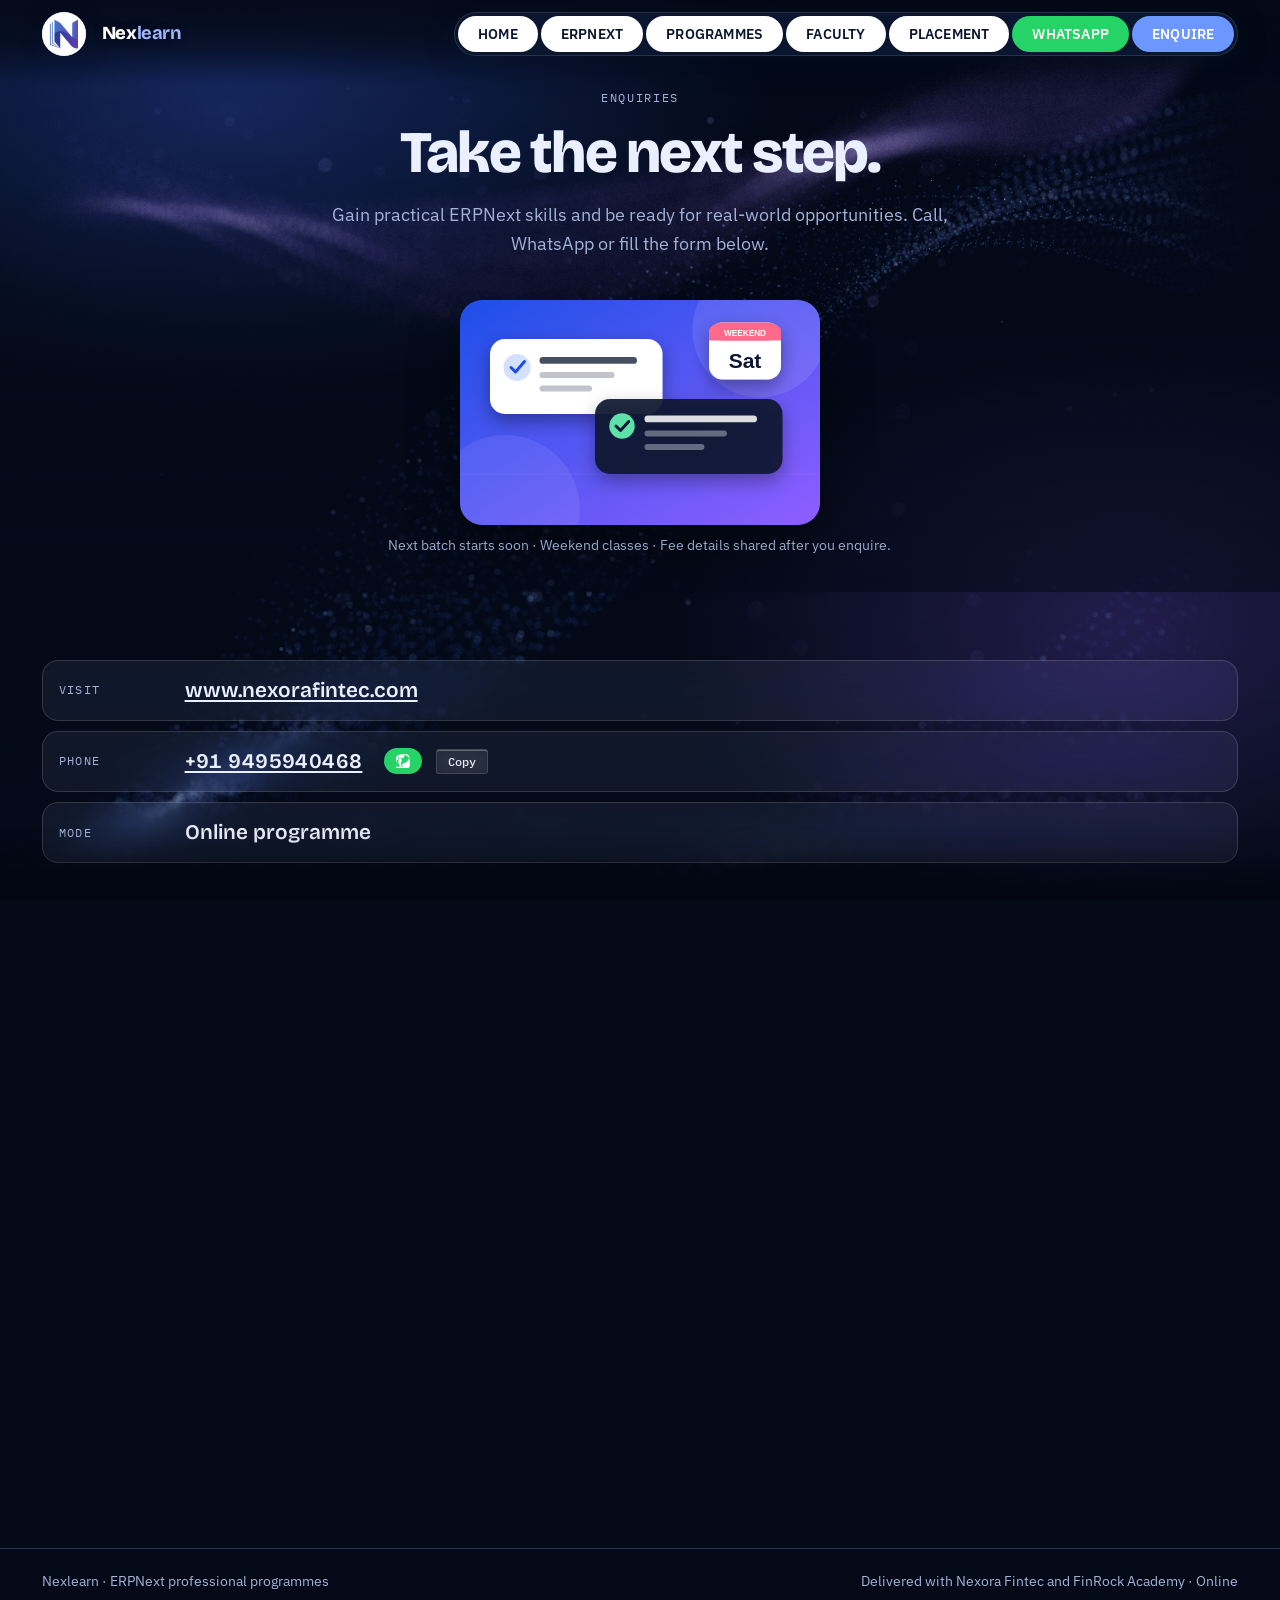
==== commit bf4c7979: "Widen page container and enlarge the hero - Page content now spans up to 1680px (96vw) instead of 11" ====
--- a/enquire.html
+++ b/enquire.html
@@ -12,7 +12,7 @@
   <link rel="preconnect" href="https://fonts.gstatic.com" crossorigin>
   <link rel="stylesheet" href="https://fonts.googleapis.com/css2?family=Bricolage+Grotesque:opsz,wght@12..96,500..800&family=IBM+Plex+Sans:wght@400;500;600&family=IBM+Plex+Mono:wght@400;500&display=swap">
   <link rel="icon" href="data:image/svg+xml,%3Csvg xmlns='http://www.w3.org/2000/svg' viewBox='0 0 32 32'%3E%3Crect width='32' height='32' rx='6' fill='%231D4FE8'/%3E%3Cpath d='M9.5 23V9.5L22.5 22.5V9' fill='none' stroke='%23FFFFFF' stroke-width='3' stroke-linecap='round' stroke-linejoin='round'/%3E%3C/svg%3E">
-  <link rel="stylesheet" href="assets/css/style.css?v=26">
+  <link rel="stylesheet" href="assets/css/style.css?v=29">
 </head>
 <body>
 <div class="fibers-bg" id="fibers-bg" aria-hidden="true"></div>
--- a/assets/css/style.css
+++ b/assets/css/style.css
@@ -91,7 +91,7 @@
 .band :focus-visible { outline-color: var(--band-accent); }
 
 .wrap {
-  max-width: 1160px;
+  max-width: min(1680px, 96vw);
   margin-inline: auto;
   padding-left: max(16px, env(safe-area-inset-left, 0px));
   padding-right: max(16px, env(safe-area-inset-right, 0px));
@@ -140,7 +140,7 @@
 .hero .wrap { padding-top: clamp(24px, 3.5vw, 40px); padding-bottom: clamp(20px, 3vw, 36px); }
 .hero-grid { display: grid; grid-template-columns: minmax(0, 1.08fr) minmax(0, 0.92fr); gap: clamp(28px, 4.5vw, 56px); align-items: center; }
 @media (max-width: 920px) { .hero-grid { grid-template-columns: minmax(0, 1fr); } }
-.hero h1 { font-size: clamp(2.1rem, 4.1vw, 3.15rem); font-weight: 800; margin: 14px 0 16px; letter-spacing: -0.03em; }
+.hero h1 { font-size: clamp(2.3rem, 4.6vw, 4.2rem); font-weight: 800; margin: 14px 0 16px; letter-spacing: -0.03em; }
 .hero h1 em { font-style: normal; color: var(--band-accent); }
 .hero .lead { margin-bottom: 22px; }
 .cta-row { display: flex; flex-wrap: wrap; gap: 12px; }
@@ -152,10 +152,10 @@
 @media (max-width: 760px) { .facts { grid-template-columns: repeat(2, minmax(0, 1fr)); } .facts div { padding-bottom: 14px; } }
 
 /* Document chain */
-.flow { background: var(--band-card); border: 1px solid var(--band-line); border-radius: 6px; padding: 12px 16px 10px; }
-.flow-head { display: flex; justify-content: space-between; gap: 12px; flex-wrap: wrap; font-family: var(--font-mono); font-size: 0.68rem; letter-spacing: 0.12em; text-transform: uppercase; color: var(--band-muted); padding-bottom: 7px; border-bottom: 1px solid var(--band-line); }
-.doc { position: relative; display: grid; grid-template-columns: 14px minmax(0, 1fr) auto; column-gap: 16px; align-items: center; padding: 4px 0; }
-.doc:not(:last-child)::after { content: ""; position: absolute; left: 6px; top: 27px; bottom: -7px; width: 2px; background: var(--band-line); }
+.flow { background: var(--band-card); border: 1px solid var(--band-line); border-radius: 6px; padding: 16px 20px 14px; }
+.flow-head { display: flex; justify-content: space-between; gap: 12px; flex-wrap: wrap; font-family: var(--font-mono); font-size: 0.72rem; letter-spacing: 0.12em; text-transform: uppercase; color: var(--band-muted); padding-bottom: 10px; border-bottom: 1px solid var(--band-line); }
+.doc { position: relative; display: grid; grid-template-columns: 14px minmax(0, 1fr) auto; column-gap: 16px; align-items: center; padding: 7px 0; }
+.doc:not(:last-child)::after { content: ""; position: absolute; left: 6px; top: 34px; bottom: -10px; width: 2px; background: var(--band-line); }
 .node { width: 14px; height: 14px; border-radius: 50%; background: var(--band-accent); animation: pulse 4s infinite; }
 .doc:nth-child(2) .node { animation-delay: 0.6s; }
 .doc:nth-child(3) .node { animation-delay: 1.2s; }
@@ -163,13 +163,13 @@
 .doc:nth-child(5) .node { animation-delay: 2.4s; }
 @keyframes pulse { 0%, 55%, 100% { box-shadow: 0 0 0 0 rgba(108, 151, 255, 0); } 25% { box-shadow: 0 0 0 7px rgba(108, 151, 255, 0.28); } }
 @media (prefers-reduced-motion: reduce) { .node { animation: none; } }
-.doc-type { display: block; font-family: var(--font-display); font-weight: 600; font-size: 0.95rem; }
-.doc-id { display: block; font-family: var(--font-mono); font-size: 0.68rem; color: var(--band-muted); overflow-wrap: anywhere; }
-.doc-side { display: grid; justify-items: end; gap: 3px; text-align: right; }
-.amt { font-family: var(--font-mono); font-size: 0.8rem; font-variant-numeric: tabular-nums; }
-.pill { font-family: var(--font-mono); font-size: 0.62rem; letter-spacing: 0.1em; text-transform: uppercase; padding: 2px 8px; border-radius: 3px; border: 1px solid var(--band-line); color: var(--band-muted); }
+.doc-type { display: block; font-family: var(--font-display); font-weight: 600; font-size: 1.05rem; }
+.doc-id { display: block; font-family: var(--font-mono); font-size: 0.78rem; color: var(--band-muted); overflow-wrap: anywhere; }
+.doc-side { display: grid; justify-items: end; gap: 5px; text-align: right; }
+.amt { font-family: var(--font-mono); font-size: 0.85rem; font-variant-numeric: tabular-nums; }
+.pill { font-family: var(--font-mono); font-size: 0.66rem; letter-spacing: 0.1em; text-transform: uppercase; padding: 2px 8px; border-radius: 3px; border: 1px solid var(--band-line); color: var(--band-muted); }
 .pill.ok { color: var(--band-ok); border-color: var(--band-ok-line); }
-.flow-foot { margin-top: 0; padding-top: 7px; border-top: 1px solid var(--band-line); font-size: 0.76rem; color: var(--band-muted); }
+.flow-foot { margin-top: 4px; padding-top: 10px; border-top: 1px solid var(--band-line); font-size: 0.85rem; color: var(--band-muted); }
 @media (max-width: 480px) {
   .doc { grid-template-columns: 14px minmax(0, 1fr); row-gap: 8px; }
   .doc-side { grid-column: 2; justify-items: start; text-align: left; grid-auto-flow: column; justify-content: start; gap: 10px; align-items: center; }
@@ -730,7 +730,7 @@
 /* ============ ReactBits-style Pill Nav ============ */
 :root { --pn-base: #0A1630; --pn-pill: #ffffff; --pn-pill-text: #0A1630; --pn-hover-text: #ffffff; --pn-h: 44px; }
 .site-head { position: sticky; top: calc(env(safe-area-inset-top, 0px) + 12px); z-index: 50; height: var(--pn-h); }
-.site-head .pn-wrap { max-width: 1160px; margin: 0 auto; padding: 0 16px; display: flex; align-items: center; justify-content: space-between; gap: 12px; position: relative; }
+.site-head .pn-wrap { max-width: min(1680px, 96vw); margin: 0 auto; padding: 0 16px; display: flex; align-items: center; justify-content: space-between; gap: 12px; position: relative; }
 .site-head .pn-wrap > * { pointer-events: auto; }
 .pn-logo { width: var(--pn-h); height: var(--pn-h); border-radius: 50%; background: #fff; display: grid; place-items: center; padding: 6px; box-shadow: 0 6px 24px rgba(10,22,48,.25), inset 0 0 0 1px rgba(255,255,255,.6); transition: transform .4s ease; flex: none; }
 .pn-logo:hover { transform: rotate(360deg); }
@@ -824,8 +824,8 @@
 
 /* ============ Images ============ */
 .hero-visual { position: relative; display: grid; min-width: 0; }
-.hero-art { width: 100%; max-width: clamp(200px, 20vw, 260px); height: auto; display: block; margin-inline: auto; filter: drop-shadow(0 24px 40px rgba(0,0,0,.45)); animation: floaty 8s ease-in-out infinite; }
-.hero-visual .flow { margin: -14px clamp(8px, 3vw, 24px) 0; position: relative; z-index: 2; }
+.hero-art { width: 100%; max-width: clamp(300px, 27vw, 420px); height: auto; display: block; margin-inline: auto; filter: drop-shadow(0 24px 40px rgba(0,0,0,.45)); animation: floaty 8s ease-in-out infinite; }
+.hero-visual .flow { margin: -24px clamp(10px, 3.5vw, 34px) 0; position: relative; z-index: 2; }
 @keyframes floaty { 0%, 100% { transform: translateY(0); } 50% { transform: translateY(-10px); } }
 
 .modules li { grid-template-columns: 56px minmax(0, 190px) minmax(0, 1fr); align-items: center; column-gap: 20px; }
@@ -1161,7 +1161,7 @@
 /* Home hero owns the first screen on desktop so its two columns stay balanced
    instead of leaving a tall empty column beside the dashboard. */
 @media (min-width: 921px) {
-  .hero-home { display: flex; flex-direction: column; min-height: clamp(680px, calc(100lvh - var(--pn-h, 44px)), 880px); }
+  .hero-home { display: flex; flex-direction: column; min-height: min(calc(100lvh - var(--pn-h, 44px)), 980px); }
   .hero-home > .wrap { flex: 1; display: flex; flex-direction: column; justify-content: center; }
 }
 
@@ -1169,3 +1169,18 @@
 .enquire-grid > .btn { justify-self: start; align-self: start; }
 .enquire-cta { margin-top: 14px; }
 .enquire-grid > .contact { align-self: start; }
+
+/* Short laptop screens: keep the big hero, but tighten the dashboard so the
+   facts strip still lands inside the first screen. */
+@media (min-width: 921px) and (max-height: 840px) {
+  .hero h1 { font-size: clamp(2.2rem, 4.2vw, 3.3rem); }
+  .hero-art { max-width: clamp(240px, 24vw, 320px); }
+  .hero-visual .flow { margin-top: -16px; }
+  .flow { padding: 12px 16px 10px; }
+  .flow-head { padding-bottom: 7px; font-size: 0.68rem; }
+  .doc { padding: 4px 0; }
+  .doc:not(:last-child)::after { top: 27px; bottom: -7px; }
+  .doc-type { font-size: 0.95rem; }
+  .doc-id { font-size: 0.68rem; }
+  .flow-foot { margin-top: 0; padding-top: 7px; font-size: 0.76rem; }
+}
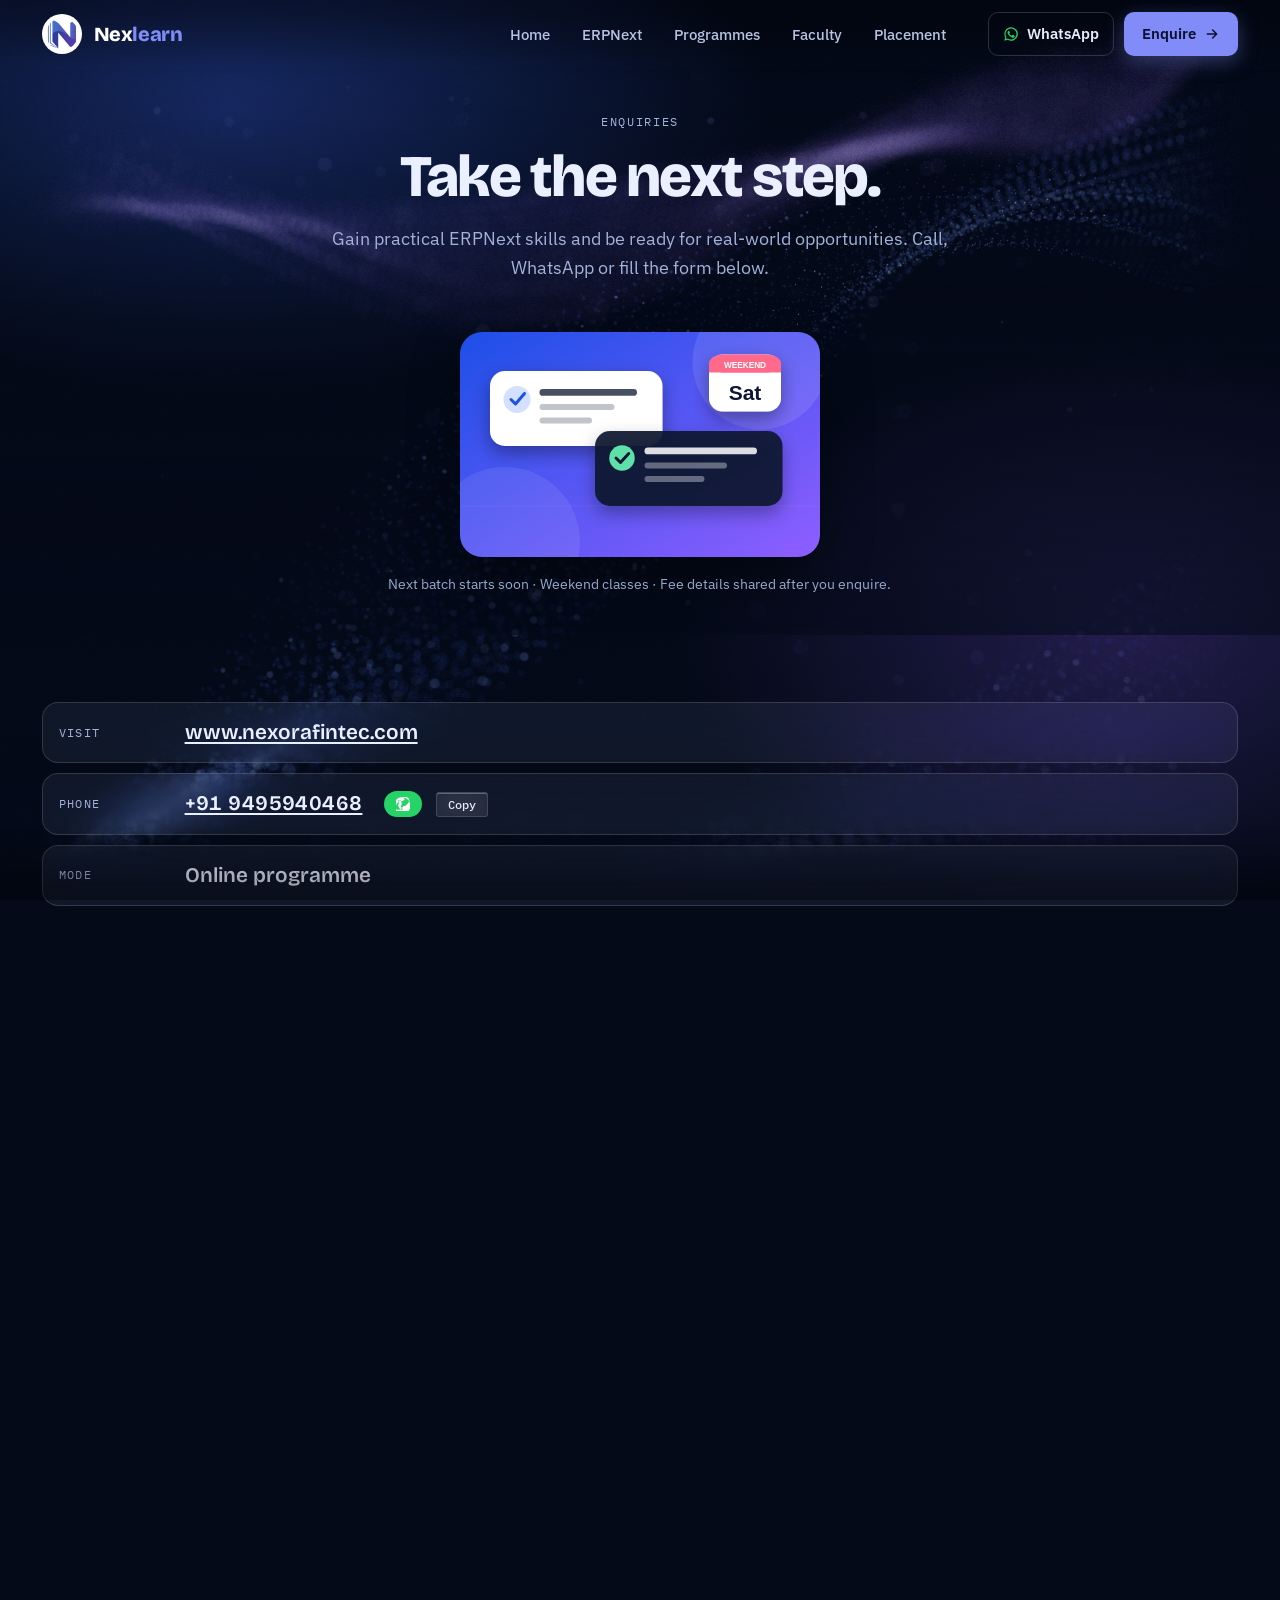
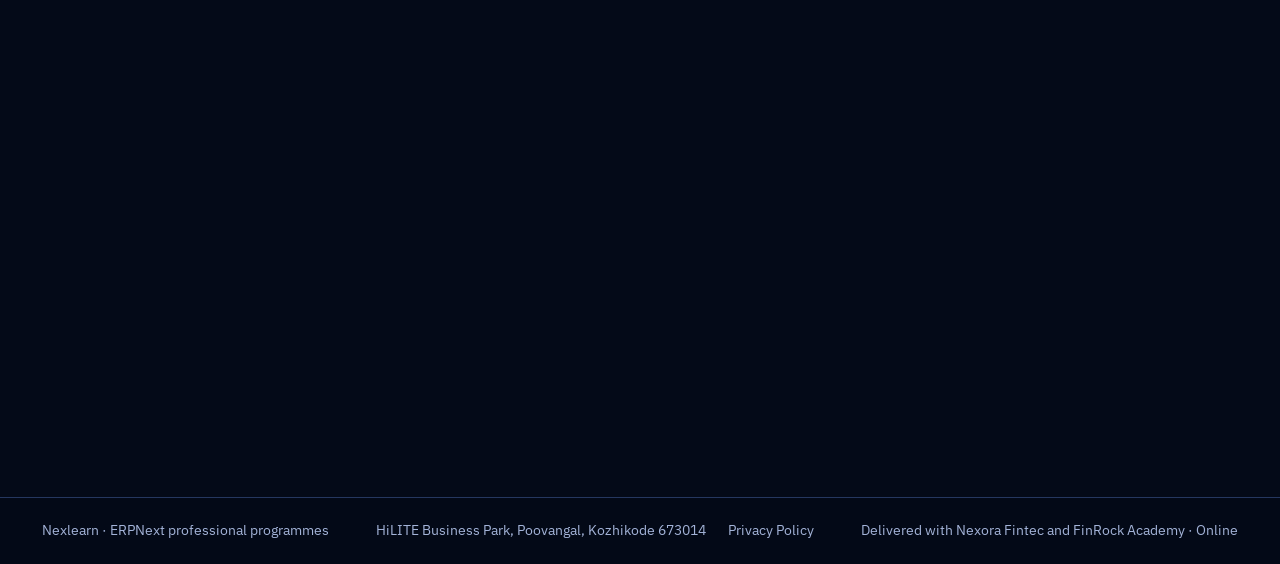
==== commit 636186af: "enhanced" ====
--- a/enquire.html
+++ b/enquire.html
@@ -12,7 +12,7 @@
   <link rel="preconnect" href="https://fonts.gstatic.com" crossorigin>
   <link rel="stylesheet" href="https://fonts.googleapis.com/css2?family=Bricolage+Grotesque:opsz,wght@12..96,500..800&family=IBM+Plex+Sans:wght@400;500;600&family=IBM+Plex+Mono:wght@400;500&display=swap">
   <link rel="icon" href="data:image/svg+xml,%3Csvg xmlns='http://www.w3.org/2000/svg' viewBox='0 0 32 32'%3E%3Crect width='32' height='32' rx='6' fill='%231D4FE8'/%3E%3Cpath d='M9.5 23V9.5L22.5 22.5V9' fill='none' stroke='%23FFFFFF' stroke-width='3' stroke-linecap='round' stroke-linejoin='round'/%3E%3C/svg%3E">
-  <link rel="stylesheet" href="assets/css/style.css?v=29">
+  <link rel="stylesheet" href="assets/css/style.css?v=35">
 </head>
 <body>
 <div class="fibers-bg" id="fibers-bg" aria-hidden="true"></div>
@@ -26,28 +26,24 @@
   <div class="eb-layer" style="--blur:14px"></div>
   <div class="eb-layer" style="--blur:28px"></div>
 </div>
-<header class="site-head">
-  <div class="pn-wrap">
-    <a class="pn-logo" href="index.html" aria-label="Nexlearn home"><img src="assets/img/nexlearn-mark.png" alt="Nexlearn logo" width="44" height="44"></a>
-    <a class="pn-brand" href="index.html" aria-hidden="true" tabindex="-1">Nex<b>learn</b></a>
-    <nav class="pill-nav" aria-label="Main">
-      <button class="nav-toggle" aria-label="Menu" aria-expanded="false" aria-controls="nav-panel"><span class="nav-toggle-bar"></span><span class="nav-toggle-bar"></span><span class="nav-toggle-bar"></span></button>
-      <ul class="pill-list" id="nav-list">
-        <li><a href="index.html" class="pill-item"><span class="hover-circle" aria-hidden="true"></span><span class="label">Home</span></a></li>
-        <li><a href="erpnext.html" class="pill-item"><span class="hover-circle" aria-hidden="true"></span><span class="label">ERPNext</span></a></li>
-        <li><a href="programmes.html" class="pill-item"><span class="hover-circle" aria-hidden="true"></span><span class="label">Programmes</span></a></li>
-        <li><a href="faculty.html" class="pill-item"><span class="hover-circle" aria-hidden="true"></span><span class="label">Faculty</span></a></li>
-        <li><a href="placement.html" class="pill-item"><span class="hover-circle" aria-hidden="true"></span><span class="label">Placement</span></a></li>
-        <li><a href="https://wa.me/919495940468" target="_blank" rel="noopener" class="pill-item pill-wa"><span class="hover-circle" aria-hidden="true"></span><span class="label">WhatsApp</span></a></li>
-        <li><a href="enquire.html" class="pill-item pill-cta active"><span class="hover-circle" aria-hidden="true"></span><span class="label">Enquire</span></a></li>
-      </ul>
+<header class="site-head" id="site-head">
+  <div class="nb-progress" aria-hidden="true"></div>
+  <div class="nb-wrap">
+    <a class="nb-brand" href="index.html" aria-label="Nexlearn home"><img src="assets/img/nexlearn-mark.png" alt="" width="40" height="40"><span class="nb-name">Nex<b>learn</b></span></a>
+    <nav class="nb-nav" aria-label="Main">
+      <ul class="nb-list" id="nav-list"><li><a href="index.html" class="nb-link">Home</a></li><li><a href="erpnext.html" class="nb-link">ERPNext</a></li><li><a href="programmes.html" class="nb-link">Programmes</a></li><li><a href="faculty.html" class="nb-link">Faculty</a></li><li><a href="placement.html" class="nb-link">Placement</a></li><li class="nb-indicator" aria-hidden="true"></li></ul>
     </nav>
+    <div class="nb-actions">
+      <a class="nb-wa" href="https://wa.me/919495940468" target="_blank" rel="noopener" aria-label="WhatsApp"><svg viewBox="0 0 24 24" aria-hidden="true"><path d="M12 2a10 10 0 0 0-8.6 15L2 22l5.2-1.4A10 10 0 1 0 12 2zm0 18.2a8.2 8.2 0 0 1-4.2-1.2l-.3-.2-3 .8.8-2.9-.2-.3A8.2 8.2 0 1 1 12 20.2zm4.5-6.1c-.2-.1-1.5-.7-1.7-.8s-.4-.1-.6.1l-.8 1c-.1.2-.3.2-.5.1a6.7 6.7 0 0 1-3.3-2.9c-.2-.4.2-.4.7-1.3.1-.2 0-.3 0-.5l-.8-1.8c-.2-.5-.4-.4-.6-.4h-.5a1 1 0 0 0-.7.3 3 3 0 0 0-.9 2.2 5.2 5.2 0 0 0 1.1 2.7 11.900 11.900 0 0 0 4.600 4c1.700.7 2.400.800 3.200.700a2.700 2.700 0 0 0 1.800-1.300 2.200 2.200 0 0 0 .2-1.300c-.1-.1-.3-.2-.6-.3z"/></svg><span>WhatsApp</span></a>
+      <a class="nb-cta" href="enquire.html">Enquire <svg viewBox="0 0 24 24" fill="none" stroke="currentColor" stroke-width="2.2" stroke-linecap="round" stroke-linejoin="round" aria-hidden="true"><path d="M5 12h14M13 6l6 6-6 6"/></svg></a>
+    </div>
+    <button class="nav-toggle" aria-label="Menu" aria-expanded="false" aria-controls="nav-panel"><span class="nav-toggle-bar"></span><span class="nav-toggle-bar"></span><span class="nav-toggle-bar"></span></button>
 
     <div class="staggered-menu" id="nav-panel" aria-hidden="true">
       <div class="sm-scrim" aria-hidden="true"></div>
       <div class="sm-prelayers" aria-hidden="true">
-        <div class="sm-prelayer" style="background: var(--band-accent)"></div>
-        <div class="sm-prelayer" style="background: rgba(108, 151, 255, 0.30)"></div>
+        <div class="sm-prelayer" style="background: var(--periwinkle)"></div>
+        <div class="sm-prelayer" style="background: rgba(129, 140, 248, 0.30)"></div>
         <div class="sm-prelayer" style="background: var(--band-line)"></div>
       </div>
       <div class="sm-panel">
@@ -113,7 +109,7 @@
             <input type="tel" id="enq-phone" name="phone" required placeholder="+91 98765 43210">
           </div>
           <div style="grid-column:1 / -1">
-            <label for="enq-track">Track you're interested in</label>
+            <label for="enq-track">Course you're interested in</label>
             <div class="glide-select">
               <select id="enq-track" name="track">
                 <option value="">Let us help you decide</option>
@@ -126,6 +122,7 @@
             <label for="enq-message">Message</label>
             <textarea id="enq-message" name="message" rows="4" placeholder="Tell us your background and when you'd like to start."></textarea>
           </div>
+          <p class="consent-note" style="grid-column:1 / -1">By sending this form you agree that we may contact you about your enquiry, as described in our <a href="privacy.html">Privacy Policy</a>.</p>
           <div style="grid-column:1 / -1; display:flex; gap:10px; align-items:flex-start">
             <button type="submit" class="btn btn-primary">Send enquiry</button>
             <div id="enq-toast" class="swipe-toast"></div>
@@ -134,15 +131,38 @@
       </form>
     </div>
   </section>
+
+  <section class="location reveal" id="visit" aria-labelledby="visit-title">
+    <div class="wrap">
+      <div class="loc-grid">
+        <div class="loc-info">
+          <p class="eyebrow">Visit us</p>
+          <h2 id="visit-title">Our office in Kozhikode.</h2>
+          <address class="loc-card">
+            <span class="loc-pin"><svg viewBox="0 0 24 24" aria-hidden="true"><path d="M12 21s-7-6.2-7-11.5A7 7 0 0 1 19 9.500C19 14.800 12 21 12 21z"/><circle cx="12" cy="9.500" r="2.500"/></svg></span>
+            <div><strong>Office No. 2107, 1st Floor, Phase 2</strong>HiLITE Business Park, Poovangal,<br>Pantheeramkavu, Kozhikode,<br>Keralam – 673014</div>
+          </address>
+          <div class="loc-actions">
+            <a class="btn btn-primary" href="https://www.google.com/maps/dir/?api=1&destination=HiLITE+Business+Park,+Poovangal,+Pantheeramkavu,+Kozhikode,+Kerala+673014" target="_blank" rel="noopener">Get directions →</a>
+            <a class="btn btn-ghost" href="https://www.google.com/maps/search/?api=1&query=HiLITE+Business+Park,+Poovangal,+Pantheeramkavu,+Kozhikode,+Kerala+673014" target="_blank" rel="noopener">Open in Google Maps</a>
+          </div>
+        </div>
+        <div class="loc-map">
+          <iframe title="Map showing the Nexlearn office at HiLITE Business Park, Poovangal, Kozhikode" src="https://www.google.com/maps?q=HiLITE+Business+Park,+Poovangal,+Pantheeramkavu,+Kozhikode,+Kerala+673014&output=embed" loading="lazy" referrerpolicy="no-referrer-when-downgrade" allowfullscreen></iframe>
+        </div>
+      </div>
+    </div>
+  </section>
 </main>
 
 <footer>
   <div class="wrap">
     <span>Nexlearn · ERPNext professional programmes</span>
+    <span class="foot-links"><a class="foot-addr" href="#visit">HiLITE Business Park, Poovangal, Kozhikode 673014</a><a class="foot-addr" href="privacy.html">Privacy Policy</a></span>
     <span>Delivered with Nexora Fintec and FinRock Academy · Online</span>
   </div>
 </footer>
   <script src="assets/js/ghost-fibers.js" defer></script>
-  <script src="assets/js/script.js?v=16" defer></script>
+  <script src="assets/js/script.js?v=21" defer></script>
 </body>
 </html>
--- a/assets/css/style.css
+++ b/assets/css/style.css
@@ -97,7 +97,7 @@
   padding-right: max(16px, env(safe-area-inset-right, 0px));
   padding-block: clamp(28px, 4vw, 52px);
 }
-section[id] { scroll-margin-top: 64px; }
+section[id] { scroll-margin-top: 84px; }
 
 .eyebrow {
   font-family: var(--font-mono);
@@ -432,13 +432,6 @@
   filter: brightness(1.05);
 }
 
-/* WhatsApp pill in navbar */
-.pill-wa {
-  background: #25D366 !important;
-  color: #fff !important;
-}
-.pill-wa .label { color: #fff !important; }
-.pill-wa .hover-circle { background: rgba(255,255,255,0.2) !important; }
 .sm-item-wa {
   background: #25D366;
   color: #fff;
@@ -725,44 +718,6 @@
   background: var(--accent);
   transform: translateY(-50%) scale(1);
   box-shadow: 0 0 0 6px var(--accent-soft);
-}
-
-/* ============ ReactBits-style Pill Nav ============ */
-:root { --pn-base: #0A1630; --pn-pill: #ffffff; --pn-pill-text: #0A1630; --pn-hover-text: #ffffff; --pn-h: 44px; }
-.site-head { position: sticky; top: calc(env(safe-area-inset-top, 0px) + 12px); z-index: 50; height: var(--pn-h); }
-.site-head .pn-wrap { max-width: min(1680px, 96vw); margin: 0 auto; padding: 0 16px; display: flex; align-items: center; justify-content: space-between; gap: 12px; position: relative; }
-.site-head .pn-wrap > * { pointer-events: auto; }
-.pn-logo { width: var(--pn-h); height: var(--pn-h); border-radius: 50%; background: #fff; display: grid; place-items: center; padding: 6px; box-shadow: 0 6px 24px rgba(10,22,48,.25), inset 0 0 0 1px rgba(255,255,255,.6); transition: transform .4s ease; flex: none; }
-.pn-logo:hover { transform: rotate(360deg); }
-.pn-logo img { width: 100%; height: 100%; object-fit: contain; display: block; }
-.pn-brand { margin-right: auto; margin-left: 4px; font-family: var(--font-display); font-weight: 800; font-size: 1.15rem; letter-spacing: -.02em; color: #fff; text-decoration: none; mix-blend-mode: normal; text-shadow: 0 1px 8px rgba(0,0,0,.35); }
-.pn-brand b { color: #9DB8FF; }
-nav.pill-nav { display: flex; align-items: center; }
-.pill-list { display: flex; align-items: center; gap: 3px; height: var(--pn-h); padding: 3px; border-radius: 999px; background: var(--pn-base); box-shadow: 0 8px 30px rgba(10,22,48,.3); border: 1px solid rgba(255,255,255,.12); }
-.pill-list > li { display: flex; height: 100%; }
-a.pill-item { position: relative; overflow: hidden; display: inline-flex; align-items: center; justify-content: center; height: 100%; padding: 0 20px; border-radius: 999px; background: var(--pn-pill); color: var(--pn-pill-text); text-decoration: none; font-weight: 600; font-size: 14px; letter-spacing: .2px; white-space: nowrap; text-transform: uppercase; }
-a.pill-item .hover-circle { position: absolute; left: 50%; bottom: -60%; width: 200%; aspect-ratio: 1; border-radius: 50%; background: var(--pn-base); transform: translateX(-50%) scale(0); transform-origin: 50% 100%; transition: transform .45s cubic-bezier(.3,.7,.2,1); z-index: 1; }
-a.pill-item .label { position: relative; z-index: 2; transition: color .3s; }
-a.pill-item:hover .hover-circle, a.pill-item.active .hover-circle { transform: translateX(-50%) scale(1.2); }
-a.pill-item:hover .label, a.pill-item.active .label { color: var(--pn-hover-text); }
-a.pill-item::after { content: ""; position: absolute; left: 50%; bottom: -6px; width: 8px; height: 8px; border-radius: 50%; background: var(--pn-base); transform: translateX(-50%) scale(0); transition: transform .3s; z-index: 4; }
-a.pill-item.active::after { transform: translateX(-50%) scale(1); bottom: 3px; background: #6C97FF; width: 5px; height: 5px; }
-a.pill-item.pill-cta { background: var(--accent); color: #fff; }
-a.pill-item.pill-cta .label { color: #fff; }
-a.pill-item.pill-cta .hover-circle { background: #0A1630; }
-.nav-toggle { display: none; position: relative; z-index: 55; width: var(--pn-h); height: var(--pn-h); border-radius: 50%; background: var(--pn-base); border: 1px solid rgba(255,255,255,.12); cursor: pointer; pointer-events: auto; padding: 0; flex-direction: column; align-items: center; justify-content: center; gap: 5px; box-shadow: 0 8px 30px rgba(10,22,48,.3); }
-.nav-toggle-bar { display: block; width: 18px; height: 2px; background: #fff; border-radius: 2px; transition: transform .3s, opacity .3s; }
-.nav-toggle[aria-expanded="true"] .nav-toggle-bar:nth-child(1) { transform: translateY(7px) rotate(45deg); }
-.nav-toggle[aria-expanded="true"] .nav-toggle-bar:nth-child(2) { opacity: 0; }
-.nav-toggle[aria-expanded="true"] .nav-toggle-bar:nth-child(3) { transform: translateY(-7px) rotate(-45deg); }
-@media (max-width: 820px) {
-  .nav-toggle { display: flex !important; position: relative; z-index: 55; pointer-events: auto; }
-  nav.pill-nav { position: static; }
-  .pill-list { display: none !important; position: absolute; top: calc(var(--pn-h) + 10px); left: 16px; right: 16px; height: auto; flex-direction: column; align-items: stretch; gap: 4px; padding: 10px; border-radius: 24px; background: rgba(10,22,48,.88); backdrop-filter: blur(24px) saturate(1.6); -webkit-backdrop-filter: blur(24px) saturate(1.6); }
-  .pill-list.open { display: flex !important; }
-  .pill-list > li { height: 46px; }
-  a.pill-item { width: 100%; }
-  .pn-brand { font-size: 1.05rem; }
 }
 
 /* ============ Ghost Fibers background + dark glass ============ */
@@ -884,12 +839,9 @@
 }
 @media (max-width: 380px) {
   .facts { grid-template-columns: minmax(0, 1fr); }
-  .pn-brand { font-size: .95rem; }
 }
 @media (prefers-reduced-motion: reduce) { .hero-art { animation: none; } .who-grid li, .ico { transition: none; } }
 
-/* soft fade so the floating logo / brand / menu never collide with page text */
-.site-head::before { content: ""; position: absolute; left: 0; right: 0; top: calc(-12px - env(safe-area-inset-top, 0px)); height: calc(84px + env(safe-area-inset-top, 0px)); background: linear-gradient(180deg, rgba(4,10,24,.88) 0%, rgba(4,10,24,.55) 55%, rgba(4,10,24,0) 100%); pointer-events: none; }
 
 /* ============ Glass surface tokens (ReactBits: glass-surface) ============ */
 :root {
@@ -1120,9 +1072,6 @@
   transition-delay: 0.64s;
 }
 .staggered-menu.open .sm-item-cta { transform: translateY(0); }
-@media (max-width: 820px) {
-  .pill-list { display: none !important; }
-}
 @media (min-width: 821px) {
   .staggered-menu { display: none; }
 }
@@ -1184,3 +1133,297 @@
   .doc-id { font-size: 0.68rem; }
   .flow-foot { margin-top: 0; padding-top: 7px; font-size: 0.76rem; }
 }
+
+/* ============ Spacing & alignment pass ============ */
+/* CTA that follows the module list needs air above it */
+.modules + .btn, .modules + .cta-row { margin-top: clamp(24px, 3vw, 32px); }
+.modules li { padding-block: 12px; }
+.services li { padding-block: 14px; }
+
+/* Hero: dashboard art no longer collides with the document-flow card */
+.hero-visual .flow { margin-top: 8px; }
+
+/* Enquiry band: consistent vertical rhythm, columns top-aligned */
+.enquire-grid { align-items: start; }
+.enquire-grid .lead { margin-bottom: 0; }
+.enquire-art { margin: 28px 0 16px; }
+.batch-info { margin: 0 0 4px; line-height: 1.5; }
+.enquire-cta { margin-top: 18px; }
+@media (min-width: 861px) {
+  .enquire-grid > .contact { margin-top: 2.4rem; }
+}
+@media (max-width: 860px) {
+  .enquire-art { max-width: 100%; }
+}
+.contact > div:last-child { margin-bottom: 0; }
+@media (max-width: 720px) {
+  /* flow card lines up with the page gutter, same as the facts grid below it */
+  .hero-visual .flow { margin-inline: 0; }
+  .facts { margin-top: 16px; }
+}
+@media (max-width: 720px) {
+  .hero .wrap { padding-top: 44px !important; }
+}
+
+/* ============ Periwinkle buttons ============ */
+:root { --periwinkle: #818CF8; --periwinkle-hi: #9AA3FB; --on-periwinkle: #0B1030; --pn-h: 68px; }
+.btn-primary, .band .btn-primary {
+  background: var(--periwinkle);
+  color: var(--on-periwinkle);
+  border: 1px solid var(--periwinkle);
+  -webkit-backdrop-filter: none; backdrop-filter: none;
+  box-shadow: 0 8px 24px rgba(129,140,248,.32);
+  transition: transform .25s cubic-bezier(.3,.7,.2,1), background .25s, box-shadow .25s, border-color .25s;
+}
+.btn-primary:hover, .band .btn-primary:hover {
+  background: var(--periwinkle-hi); border-color: var(--periwinkle-hi); filter: none;
+  transform: translateY(-2px);
+  box-shadow: 0 14px 34px rgba(129,140,248,.45);
+}
+.btn-primary:active, .band .btn-primary:active { transform: translateY(0); }
+.btn-primary::before { opacity: 0 !important; }
+.btn-ghost:hover, .band .btn-ghost:hover { border-color: var(--periwinkle); }
+.staggered-menu .sm-item-cta { background: var(--periwinkle); color: var(--on-periwinkle); font-weight: 600; }
+
+/* ============ Navbar ============ */
+.site-head { position: sticky; top: 0; z-index: 50; height: var(--pn-h); animation: nbDrop .7s cubic-bezier(.2,.8,.2,1) backwards; }
+@keyframes nbDrop { from { transform: translateY(-100%); opacity: 0; } to { transform: none; opacity: 1; } }
+/* glass layer lives on a pseudo-element so the mobile menu (position: fixed, inside the header) is not clipped by it */
+.site-head::before {
+  content: ""; position: absolute; inset: 0; z-index: -1; pointer-events: none;
+  background: rgba(6,12,30,0); border-bottom: 1px solid transparent;
+  transition: background .35s ease, border-color .35s ease, box-shadow .35s ease, backdrop-filter .35s ease;
+}
+.site-head.is-scrolled::before {
+  background: rgba(6,12,30,.78);
+  -webkit-backdrop-filter: blur(16px) saturate(1.5); backdrop-filter: blur(16px) saturate(1.5);
+  border-bottom-color: rgba(255,255,255,.09);
+  box-shadow: 0 10px 30px rgba(0,0,0,.28);
+}
+.nb-progress { position: absolute; left: 0; right: 0; bottom: 0; height: 2px; background: var(--periwinkle); transform: scaleX(var(--p, 0)); transform-origin: 0 50%; opacity: 0; transition: opacity .3s; pointer-events: none; }
+.site-head.is-scrolled .nb-progress { opacity: 1; }
+
+.nb-wrap { max-width: min(1680px, 96vw); height: 100%; margin: 0 auto; padding: 0 max(16px, env(safe-area-inset-left, 0px)); display: flex; align-items: center; gap: 28px; position: relative; }
+.nb-brand { display: inline-flex; align-items: center; gap: 12px; text-decoration: none; flex: none; }
+.nb-brand img { width: 40px; height: 40px; border-radius: 50%; background: #fff; padding: 4px; object-fit: contain; display: block; transition: transform .6s cubic-bezier(.3,.7,.2,1); }
+.nb-brand:hover img { transform: rotate(360deg); }
+.nb-name { font-family: var(--font-display); font-weight: 800; font-size: 1.25rem; letter-spacing: -.02em; color: #fff; }
+.nb-name b { color: var(--periwinkle); font-weight: 800; }
+
+.nb-nav { margin-left: auto; }
+.nb-list { list-style: none; margin: 0; padding: 0; display: flex; align-items: center; gap: 4px; position: relative; }
+.nb-list > li { animation: nbIn .6s cubic-bezier(.2,.8,.2,1) backwards; }
+.nb-list > li:nth-child(1) { animation-delay: .15s; } .nb-list > li:nth-child(2) { animation-delay: .21s; } .nb-list > li:nth-child(3) { animation-delay: .27s; }
+.nb-list > li:nth-child(4) { animation-delay: .33s; } .nb-list > li:nth-child(5) { animation-delay: .39s; }
+@keyframes nbIn { from { opacity: 0; transform: translateY(-10px); } to { opacity: 1; transform: none; } }
+.nb-link { position: relative; display: block; padding: 10px 14px; font-size: .95rem; font-weight: 500; color: #B7C2E2; text-decoration: none; border-radius: 8px; transition: color .25s, transform .25s; }
+.nb-link:hover { color: #fff; transform: translateY(-1px); }
+.nb-link.active { color: #fff; }
+.nb-link:focus-visible, .nb-cta:focus-visible, .nb-wa:focus-visible { outline: 2px solid var(--periwinkle); outline-offset: 2px; }
+.nb-indicator { position: absolute; left: 0; bottom: 2px; height: 2px; width: 0; border-radius: 2px; background: var(--periwinkle); box-shadow: 0 0 12px rgba(129,140,248,.8); opacity: 0; pointer-events: none; transition: transform .45s cubic-bezier(.3,.7,.2,1), width .45s cubic-bezier(.3,.7,.2,1), opacity .25s; }
+.nb-indicator.on { opacity: 1; }
+
+.nb-actions { display: flex; align-items: center; gap: 10px; flex: none; animation: nbIn .6s .45s cubic-bezier(.2,.8,.2,1) backwards; }
+.nb-wa { display: inline-flex; align-items: center; gap: 8px; padding: 9px 14px; border-radius: 10px; font-size: .92rem; font-weight: 600; color: #E7ECFA; text-decoration: none; border: 1px solid rgba(255,255,255,.16); transition: border-color .25s, background .25s, transform .25s; }
+.nb-wa svg { width: 16px; height: 16px; fill: #25D366; }
+.nb-wa:hover { border-color: #25D366; background: rgba(37,211,102,.1); transform: translateY(-1px); }
+.nb-cta { display: inline-flex; align-items: center; gap: 8px; padding: 10px 18px; border-radius: 10px; font-size: .92rem; font-weight: 600; text-decoration: none; background: var(--periwinkle); color: var(--on-periwinkle); box-shadow: 0 6px 20px rgba(129,140,248,.35); transition: background .25s, transform .25s, box-shadow .25s; }
+.nb-cta svg { width: 16px; height: 16px; transition: transform .3s cubic-bezier(.3,.7,.2,1); }
+.nb-cta:hover { background: var(--periwinkle-hi); transform: translateY(-2px); box-shadow: 0 12px 28px rgba(129,140,248,.5); }
+.nb-cta:hover svg { transform: translateX(4px); }
+
+.nav-toggle { display: none; margin-left: auto; width: 44px; height: 44px; border-radius: 12px; flex-direction: column; align-items: center; justify-content: center; gap: 5px; cursor: pointer; padding: 0; position: relative; z-index: 59; }
+.nav-toggle[aria-expanded="true"] { background: rgba(129,140,248,.18); border-color: rgba(129,140,248,.5); }
+@media (max-width: 960px) {
+  .nb-wa span { display: none; }
+  .nb-wa { padding: 9px 11px; }
+  .nb-link { padding: 10px 10px; }
+}
+@media (max-width: 820px) {
+  .nb-nav, .nb-actions { display: none; }
+  .nav-toggle { display: flex; }
+  .nb-name { font-size: 1.15rem; }
+}
+@media (prefers-reduced-motion: reduce) {
+  .site-head, .nb-list > li, .nb-actions { animation: none; }
+  .nb-indicator, .nb-link, .nb-cta, .nb-cta svg { transition: none; }
+}
+
+/* ============ Location ============ */
+.location .wrap { padding-block: clamp(36px, 5vw, 64px); }
+.loc-grid { display: grid; grid-template-columns: minmax(0, .9fr) minmax(0, 1.3fr); gap: clamp(24px, 4vw, 56px); align-items: stretch; }
+.loc-info { display: flex; flex-direction: column; justify-content: center; }
+.loc-info h2 { margin-bottom: 20px; }
+.loc-card { font-style: normal; display: grid; grid-template-columns: 44px minmax(0, 1fr); gap: 16px; align-items: start; padding: 20px; border-radius: 18px; background: rgba(255,255,255,.06); border: 1px solid rgba(255,255,255,.14); line-height: 1.6; color: var(--band-ink); }
+.loc-pin { width: 44px; height: 44px; border-radius: 12px; background: var(--periwinkle); display: grid; place-items: center; position: relative; }
+.loc-pin svg { width: 22px; height: 22px; fill: none; stroke: #fff; stroke-width: 2; stroke-linecap: round; stroke-linejoin: round; }
+.loc-pin { animation: pinPulse 2.4s ease-out infinite; }
+@keyframes pinPulse { 0% { box-shadow: 0 0 0 0 rgba(129,140,248,.55); } 100% { box-shadow: 0 0 0 16px rgba(129,140,248,0); } }
+.loc-card strong { display: block; font-family: var(--font-display); font-size: 1.1rem; margin-bottom: 2px; }
+.loc-card span { color: var(--band-muted); }
+.loc-actions { display: flex; flex-wrap: wrap; gap: 12px; margin-top: 20px; }
+.loc-map { position: relative; border-radius: 22px; overflow: hidden; border: 1px solid rgba(255,255,255,.16); box-shadow: 0 20px 50px rgba(0,0,0,.4); min-height: 340px; background: #101F42; }
+.loc-map iframe { position: absolute; inset: 0; width: 100%; height: 100%; border: 0; display: block; }
+@media (max-width: 860px) {
+  .loc-grid { grid-template-columns: minmax(0, 1fr); }
+  .loc-map { min-height: 300px; }
+}
+.foot-addr { color: var(--band-muted); text-decoration: none; }
+.foot-addr:hover { color: var(--periwinkle); }
+@media (prefers-reduced-motion: reduce) { .loc-pin { animation: none; } }
+
+/* hamburger bars */
+.nav-toggle-bar { display: block; width: 20px; height: 2px; background: #fff; border-radius: 2px; transition: transform .35s cubic-bezier(.3,.7,.2,1), opacity .25s, width .25s; }
+.nav-toggle:hover .nav-toggle-bar:nth-child(2) { width: 14px; }
+.nav-toggle[aria-expanded="true"] .nav-toggle-bar:nth-child(1) { transform: translateY(7px) rotate(45deg); }
+.nav-toggle[aria-expanded="true"] .nav-toggle-bar:nth-child(2) { opacity: 0; }
+.nav-toggle[aria-expanded="true"] .nav-toggle-bar:nth-child(3) { transform: translateY(-7px) rotate(-45deg); }
+
+/* ============ Home: hero is covered by a solid sheet as you scroll ============ */
+.hero-home { position: sticky; top: var(--hero-top, 0px); z-index: 0; overflow: hidden; }
+.hero-home::after { content: ""; position: absolute; inset: 0; z-index: 3; pointer-events: none; background: #040A18; opacity: var(--hd, 0); }
+.hero-home > .wrap { opacity: var(--hf, 1); transform: translate3d(0, var(--hy, 0px), 0); will-change: opacity, transform; animation: heroIn .9s .1s cubic-bezier(.2,.8,.2,1) backwards; }
+@keyframes heroIn { from { opacity: 0; transform: translate3d(0, 24px, 0); } }
+.after-hero {
+  position: relative; z-index: 1;
+  background: #070F26;                       /* solid: nothing from the hero or fibers shows through */
+  border-radius: 32px 32px 0 0;
+  border-top: 1px solid rgba(255,255,255,.09);
+  box-shadow: 0 -28px 70px rgba(0,0,0,.55);
+}
+.after-hero > section:first-child .wrap { padding-top: clamp(40px, 5vw, 72px); }
+body:has(.after-hero) footer { position: relative; z-index: 1; background: #070F26; }
+@media (max-width: 720px) { .after-hero { border-radius: 24px 24px 0 0; } }
+@media (prefers-reduced-motion: reduce) { .hero-home > .wrap { animation: none; } }
+
+/* ============ Programmes: interactive track tabs ============ */
+.tab-switch { position: relative; display: grid; grid-template-columns: repeat(2, minmax(0, 1fr)); gap: 0; padding: 6px; margin-bottom: 20px; border-radius: 20px; background: rgba(255,255,255,.05); border: 1px solid rgba(255,255,255,.12); }
+.tab-glider { position: absolute; top: 6px; bottom: 6px; left: 6px; width: calc((100% - 12px) / 2); border-radius: 15px; background: rgba(129,140,248,.16); border: 1px solid rgba(129,140,248,.7); box-shadow: 0 10px 30px rgba(129,140,248,.18), inset 0 1px 0 rgba(255,255,255,.12); transition: transform .5s cubic-bezier(.3,.7,.2,1); pointer-events: none; }
+.tab-switch[data-active="development"] .tab-glider { transform: translateX(100%); }
+.tab-btn { position: relative; z-index: 1; display: grid; gap: 3px; text-align: left; padding: 16px 20px; background: none; border: 0; border-radius: 15px; color: #B7C2E2; cursor: pointer; font: inherit; transition: color .3s; }
+.tab-btn:hover { color: #fff; }
+.tab-btn[aria-selected="true"] { color: #fff; }
+.tab-btn:focus-visible { outline: 2px solid var(--periwinkle); outline-offset: -2px; }
+.tab-num { font-family: var(--font-mono); font-size: .7rem; letter-spacing: .14em; text-transform: uppercase; color: var(--periwinkle); }
+.tab-name { font-family: var(--font-display); font-weight: 700; font-size: clamp(1.05rem, 1.8vw, 1.35rem); }
+.tab-meta { font-size: .85rem; color: var(--band-muted); }
+
+.track-panels { display: block; }
+.track { grid-template-columns: minmax(0, 1.15fr) minmax(0, .85fr); gap: clamp(20px, 4vw, 48px) !important; padding: clamp(20px, 3vw, 36px) !important; align-items: start; }
+.track[hidden] { display: none !important; }
+.track-main, .track-side { display: grid; gap: 14px; align-content: start; min-width: 0; }
+.track-art { height: 200px; margin-top: 6px; }
+.track-note { color: var(--band-muted); }
+.track-side .btn { justify-self: start; margin-top: 6px; }
+.track.enter .track-main, .track.enter .track-side { animation: panelIn .55s cubic-bezier(.2,.8,.2,1) backwards; }
+.track.enter .track-side { animation-delay: .08s; }
+.track.enter .checks li { animation: panelIn .5s cubic-bezier(.2,.8,.2,1) backwards; animation-delay: calc(.15s + var(--i, 0) * .07s); }
+@keyframes panelIn { from { opacity: 0; transform: translateY(14px); } }
+.checks li { padding: 10px 14px; border-radius: 12px; background: rgba(255,255,255,.04); border: 1px solid rgba(255,255,255,.08); transition: transform .3s cubic-bezier(.3,.7,.2,1), border-color .3s, background .3s; align-items: center; }
+.checks li:hover { transform: translateX(6px); border-color: rgba(129,140,248,.6); background: rgba(129,140,248,.1); }
+.checks li::before { border-color: var(--periwinkle) !important; }
+.track[id] { scroll-margin-top: 150px; }
+@media (max-width: 860px) {
+  .track { grid-template-columns: minmax(0, 1fr); }
+  .tab-btn { padding: 12px 14px; }
+  .tab-meta { display: none; }
+  .track-art { height: 150px; }
+}
+@media (prefers-reduced-motion: reduce) { .tab-glider, .checks li { transition: none; } .track.enter * { animation: none !important; } }
+
+/* ============ Programmes: week explorer ============ */
+.wk { display: grid; gap: 20px; margin-bottom: 20px; }
+.wk[hidden] { display: none; }
+.wk-rail { --prog: 0; position: relative; display: flex; gap: 8px; overflow-x: auto; padding: 6px 2px 14px; scrollbar-width: none; }
+.wk-rail::-webkit-scrollbar { display: none; }
+.wk-rail::after { content: ""; position: absolute; left: 24px; right: 24px; bottom: 4px; height: 3px; border-radius: 3px; background: linear-gradient(90deg, var(--periwinkle) calc(var(--prog) * 100%), rgba(255,255,255,.12) calc(var(--prog) * 100%)); transition: background .4s; }
+.wk-chip { flex: 1 0 58px; display: grid; justify-items: center; gap: 0; padding: 10px 6px; border-radius: 14px; background: rgba(255,255,255,.05); border: 1px solid rgba(255,255,255,.12); color: var(--band-muted); cursor: pointer; font: inherit; transition: transform .3s cubic-bezier(.3,.7,.2,1), background .3s, border-color .3s, color .3s; }
+.wk-chip small { font-family: var(--font-mono); font-size: .62rem; letter-spacing: .12em; text-transform: uppercase; }
+.wk-chip b { font-family: var(--font-display); font-size: 1.15rem; }
+.wk-chip:hover { transform: translateY(-3px); border-color: rgba(129,140,248,.6); color: #fff; }
+.wk-chip.done { color: #C7CCFB; border-color: rgba(129,140,248,.3); }
+.wk-chip.on { background: var(--periwinkle); border-color: var(--periwinkle); color: var(--on-periwinkle); transform: translateY(-3px); box-shadow: 0 10px 24px rgba(129,140,248,.4); }
+.wk-chip:focus-visible { outline: 2px solid #fff; outline-offset: 2px; }
+.wk-detail { display: grid; grid-template-columns: repeat(2, minmax(0, 1fr)); gap: clamp(12px, 2vw, 20px); }
+.wk-card { padding: clamp(18px, 2.5vw, 28px); border-radius: 20px; background: linear-gradient(145deg, rgba(20,34,72,.72), rgba(10,20,46,.62)); border: 1px solid rgba(255,255,255,.14); min-height: 128px; display: grid; align-content: start; gap: 10px; }
+.wk-tag { font-family: var(--font-mono); font-size: .7rem; letter-spacing: .14em; text-transform: uppercase; color: var(--periwinkle); }
+.wk-topic { margin: 0; font-family: var(--font-display); font-weight: 600; font-size: clamp(1.15rem, 2vw, 1.5rem); line-height: 1.3; color: #fff; }
+.wk-detail.swap .wk-card { animation: panelIn .45s cubic-bezier(.2,.8,.2,1) backwards; }
+.wk-detail.swap .wk-card:nth-child(2) { animation-delay: .07s; }
+.wk-nav { display: flex; align-items: center; justify-content: space-between; gap: 12px; }
+.wk-count { font-family: var(--font-mono); font-size: .8rem; letter-spacing: .08em; color: var(--band-muted); }
+.wk-table { border-top: 1px solid rgba(255,255,255,.12); padding-top: 8px; }
+.wk-table summary { cursor: pointer; padding: 12px 0; font-family: var(--font-mono); font-size: .78rem; letter-spacing: .12em; text-transform: uppercase; color: var(--band-muted); list-style: none; display: flex; align-items: center; gap: 10px; transition: color .25s; }
+.wk-table summary::-webkit-details-marker { display: none; }
+.wk-table summary::before { content: "+"; display: grid; place-items: center; width: 22px; height: 22px; border-radius: 6px; border: 1px solid rgba(255,255,255,.2); transition: transform .3s, background .3s; }
+.wk-table[open] summary::before { content: "–"; background: rgba(129,140,248,.2); }
+.wk-table summary:hover { color: #fff; }
+@media (max-width: 720px) {
+  .wk-detail { grid-template-columns: minmax(0, 1fr); }
+  .wk-nav .btn { padding: 10px 14px; font-size: .9rem; }
+}
+@media (prefers-reduced-motion: reduce) { .wk-chip { transition: none; } .wk-detail.swap .wk-card { animation: none; } }
+
+/* ============ Privacy policy ============ */
+.legal-grid { display: grid; grid-template-columns: 260px minmax(0, 1fr); gap: clamp(28px, 5vw, 72px); align-items: start; }
+.legal-toc { position: sticky; top: 96px; }
+.legal-toc ol { list-style: none; margin: 12px 0 0; padding: 0; border-left: 1px solid rgba(255,255,255,.12); }
+.legal-toc a { position: relative; display: flex; gap: 10px; padding: 7px 0 7px 16px; color: var(--band-muted); text-decoration: none; font-size: .92rem; transition: color .25s, transform .25s; }
+.legal-toc a span { font-family: var(--font-mono); font-size: .72rem; padding-top: 2px; opacity: .7; }
+.legal-toc a::before { content: ""; position: absolute; left: -1px; top: 6px; bottom: 6px; width: 2px; background: var(--periwinkle); transform: scaleY(0); transition: transform .3s cubic-bezier(.3,.7,.2,1); }
+.legal-toc a:hover { color: #fff; transform: translateX(3px); }
+.legal-toc a.on { color: #fff; }
+.legal-toc a.on::before { transform: scaleY(1); }
+.legal-body { max-width: 760px; }
+.legal-sec { padding: 28px 0; border-top: 1px solid rgba(255,255,255,.1); scroll-margin-top: 90px; }
+.legal-sec:first-child { border-top: 0; padding-top: 0; }
+.legal-sec h2 { display: flex; align-items: baseline; gap: 14px; font-size: clamp(1.3rem, 2.2vw, 1.7rem); margin: 0 0 14px; }
+.legal-n { font-family: var(--font-mono); font-size: .8rem; font-weight: 500; color: var(--periwinkle); }
+.legal-sec p, .legal-sec li { color: #C3CCE6; line-height: 1.7; }
+.legal-sec p { margin: 0 0 12px; }
+.legal-sec ul { margin: 0 0 12px; padding-left: 1.2em; display: grid; gap: 8px; }
+.legal-sec li::marker { color: var(--periwinkle); }
+.legal-sec strong { color: #fff; font-weight: 600; }
+.legal-sec a { color: var(--periwinkle); }
+.legal-contact { font-style: normal; display: grid; gap: 10px; margin: 14px 0 16px; padding: 18px 20px; border-radius: 16px; background: rgba(255,255,255,.05); border: 1px solid rgba(255,255,255,.14); }
+.legal-contact span { display: grid; grid-template-columns: 70px minmax(0, 1fr); gap: 12px; color: #fff; overflow-wrap: anywhere; }
+.legal-contact b { font-family: var(--font-mono); font-size: .72rem; letter-spacing: .12em; text-transform: uppercase; color: var(--band-muted); font-weight: 500; padding-top: 3px; }
+.foot-links { display: flex; flex-wrap: wrap; gap: 6px 22px; }
+.consent-note { margin: 0; font-size: .85rem; color: var(--band-muted); }
+.consent-note a { color: var(--periwinkle); }
+@media (max-width: 860px) {
+  .legal-grid { grid-template-columns: minmax(0, 1fr); }
+  .legal-toc { position: static; }
+  .legal-toc ol { display: flex; gap: 8px; overflow-x: auto; border: 0; padding-bottom: 6px; scrollbar-width: none; }
+  .legal-toc a { padding: 8px 14px; border: 1px solid rgba(255,255,255,.14); border-radius: 999px; white-space: nowrap; }
+  .legal-toc a::before { display: none; }
+  .legal-toc a.on { background: rgba(129,140,248,.2); border-color: var(--periwinkle); }
+  .legal-toc a span { display: none; }
+}
+.legal-sec ul { list-style: disc; }
+
+/* ============ Hero course buttons: pop in, then a gentle loop ============ */
+.course-btn { display: inline-flex; align-items: center; gap: 14px; padding: 12px 18px 12px 16px; border-radius: 16px; text-align: left; line-height: 1.25; position: relative;
+  animation: cbPop .75s calc(.55s + var(--n, 0) * .16s) cubic-bezier(.2,1.5,.4,1) backwards, cbBob 4.6s calc(1.6s + var(--n, 0) * .9s) ease-in-out infinite; }
+.course-btn .cb-label { display: grid; gap: 1px; font-weight: 700; font-size: 1rem; }
+.course-btn small { font-family: var(--font-mono); font-size: .66rem; letter-spacing: .14em; text-transform: uppercase; font-weight: 500; opacity: .7; }
+.course-btn .cb-arrow { margin-left: auto; font-size: 1.1rem; transition: transform .3s cubic-bezier(.3,.7,.2,1); }
+.course-btn:hover .cb-arrow { transform: translateX(5px); }
+/* live dot with an expanding ring */
+.course-btn .cb-pulse { position: relative; flex: none; width: 10px; height: 10px; border-radius: 50%; background: var(--on-periwinkle); }
+.course-btn .cb-pulse::after { content: ""; position: absolute; inset: 0; border-radius: 50%; border: 2px solid var(--on-periwinkle); animation: cbRing 2.4s calc(var(--n, 0) * .8s) ease-out infinite; }
+/* soft light sweep across the button */
+.course-btn::after { content: ""; position: absolute; top: 0; bottom: 0; left: -60%; width: 40%; pointer-events: none; background: linear-gradient(100deg, transparent, rgba(255,255,255,.55), transparent); transform: skewX(-18deg); animation: cbSweep 5s calc(2s + var(--n, 0) * 1.2s) ease-in-out infinite; }
+.course-btn .cb-badge { display: none; position: absolute; top: -9px; right: 12px; padding: 2px 9px; border-radius: 999px; background: #0B1030; color: var(--periwinkle); border: 1px solid var(--periwinkle); font-family: var(--font-mono); font-size: .62rem; letter-spacing: .1em; text-transform: uppercase; font-weight: 500; animation: cbPop .5s cubic-bezier(.2,1.5,.4,1) backwards; }
+.course-btn.is-last .cb-badge { display: inline-block; }
+@keyframes cbPop { from { opacity: 0; scale: .6; translate: 0 18px; } 60% { scale: 1.06; } to { opacity: 1; scale: 1; } }
+@keyframes cbBob { 0%, 100% { translate: 0 0; } 50% { translate: 0 -4px; } }
+@keyframes cbRing { 0% { transform: scale(1); opacity: .8; } 100% { transform: scale(2.8); opacity: 0; } }
+@keyframes cbSweep { 0%, 55% { left: -60%; } 80%, 100% { left: 130%; } }
+.course-btn:hover { animation-play-state: paused, paused; }
+@media (max-width: 720px) { .course-btn { flex: 1 1 100%; } .cta-row .course-btn { padding: 14px 18px; } }
+@media (prefers-reduced-motion: reduce) { .course-btn, .course-btn::after, .course-btn .cb-pulse::after { animation: none; } }
+.course-btn .cb-badge { top: 7px; right: 14px; font-size: .58rem; padding: 1px 8px; }
+.hero-home .cta-row:has(.course-btn) { display: grid; grid-template-columns: repeat(2, minmax(0, 1fr)); gap: 14px; max-width: 640px; }
+.hero-home .cta-row:has(.course-btn) > .btn-ghost { grid-column: 1 / -1; justify-self: start; }
+@media (max-width: 720px) { .hero-home .cta-row:has(.course-btn) { grid-template-columns: minmax(0, 1fr); } .hero-home .cta-row:has(.course-btn) > .btn-ghost { justify-self: stretch; } }
